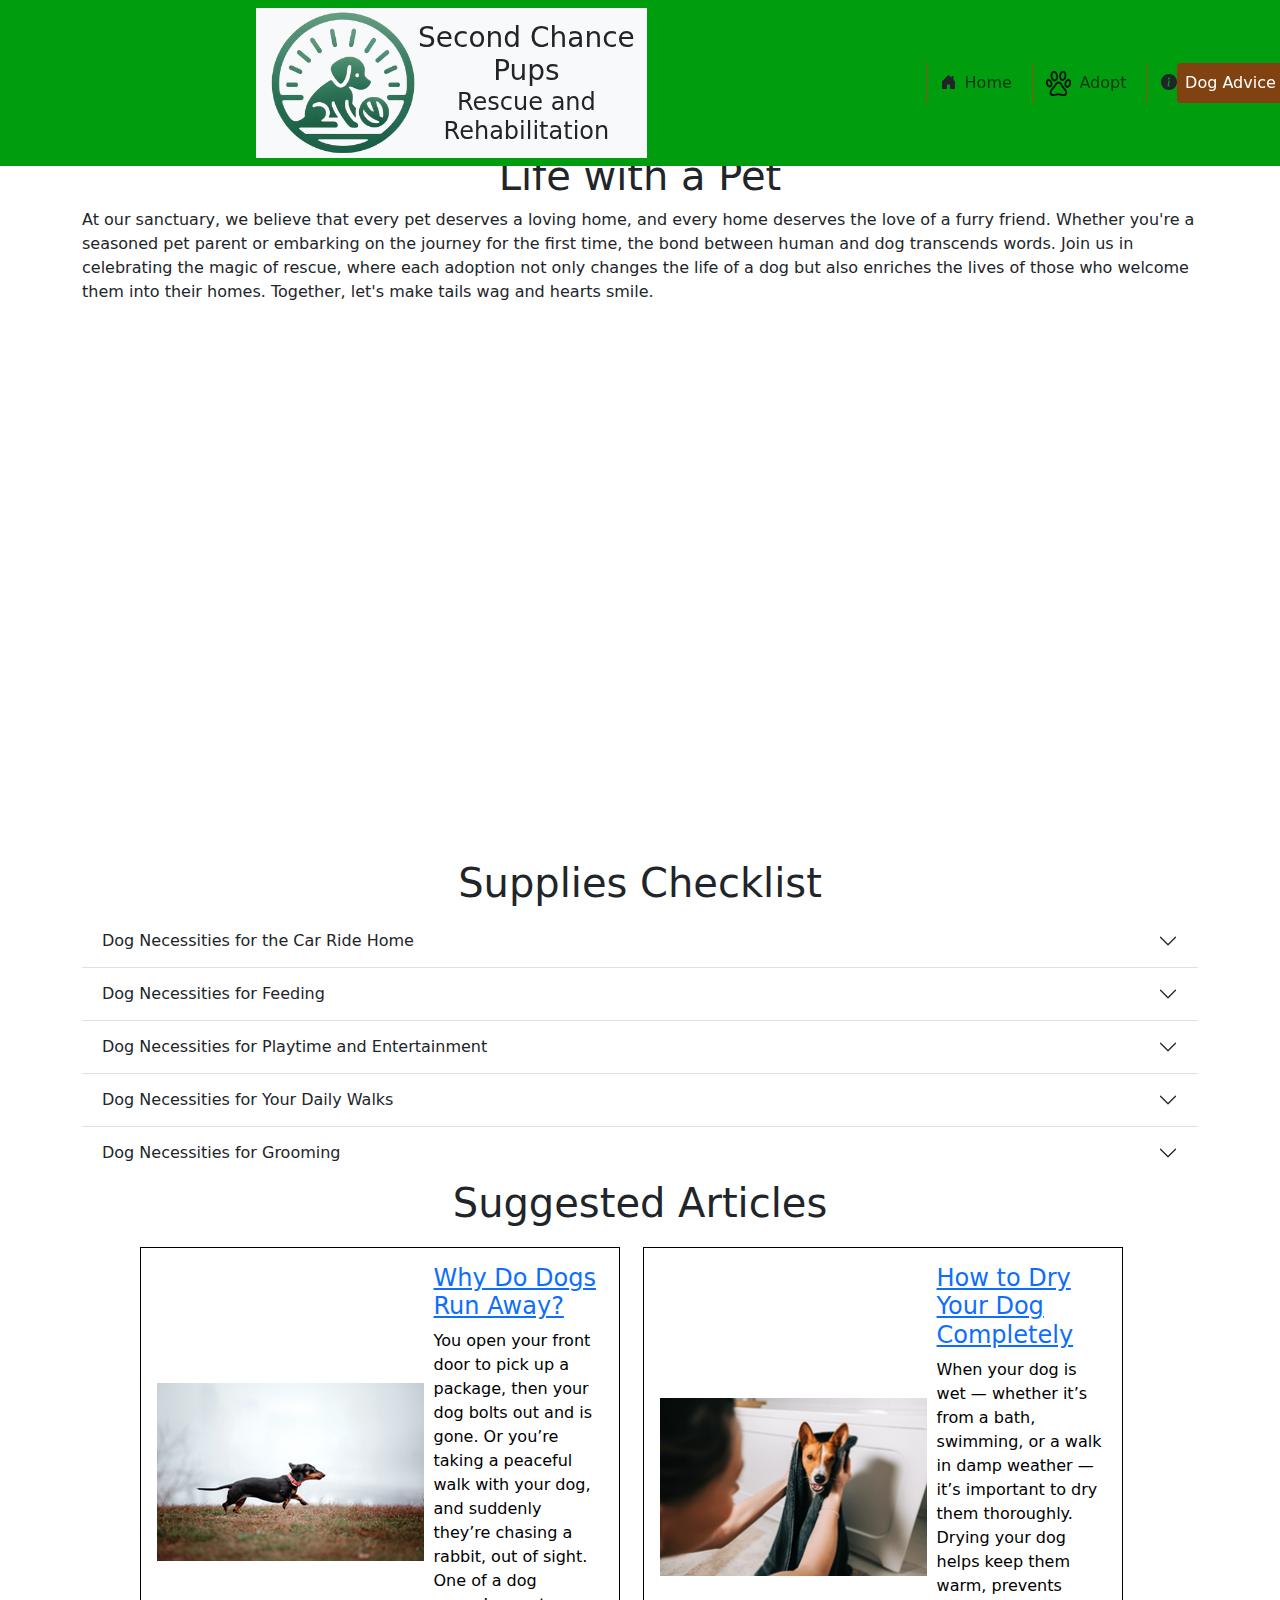
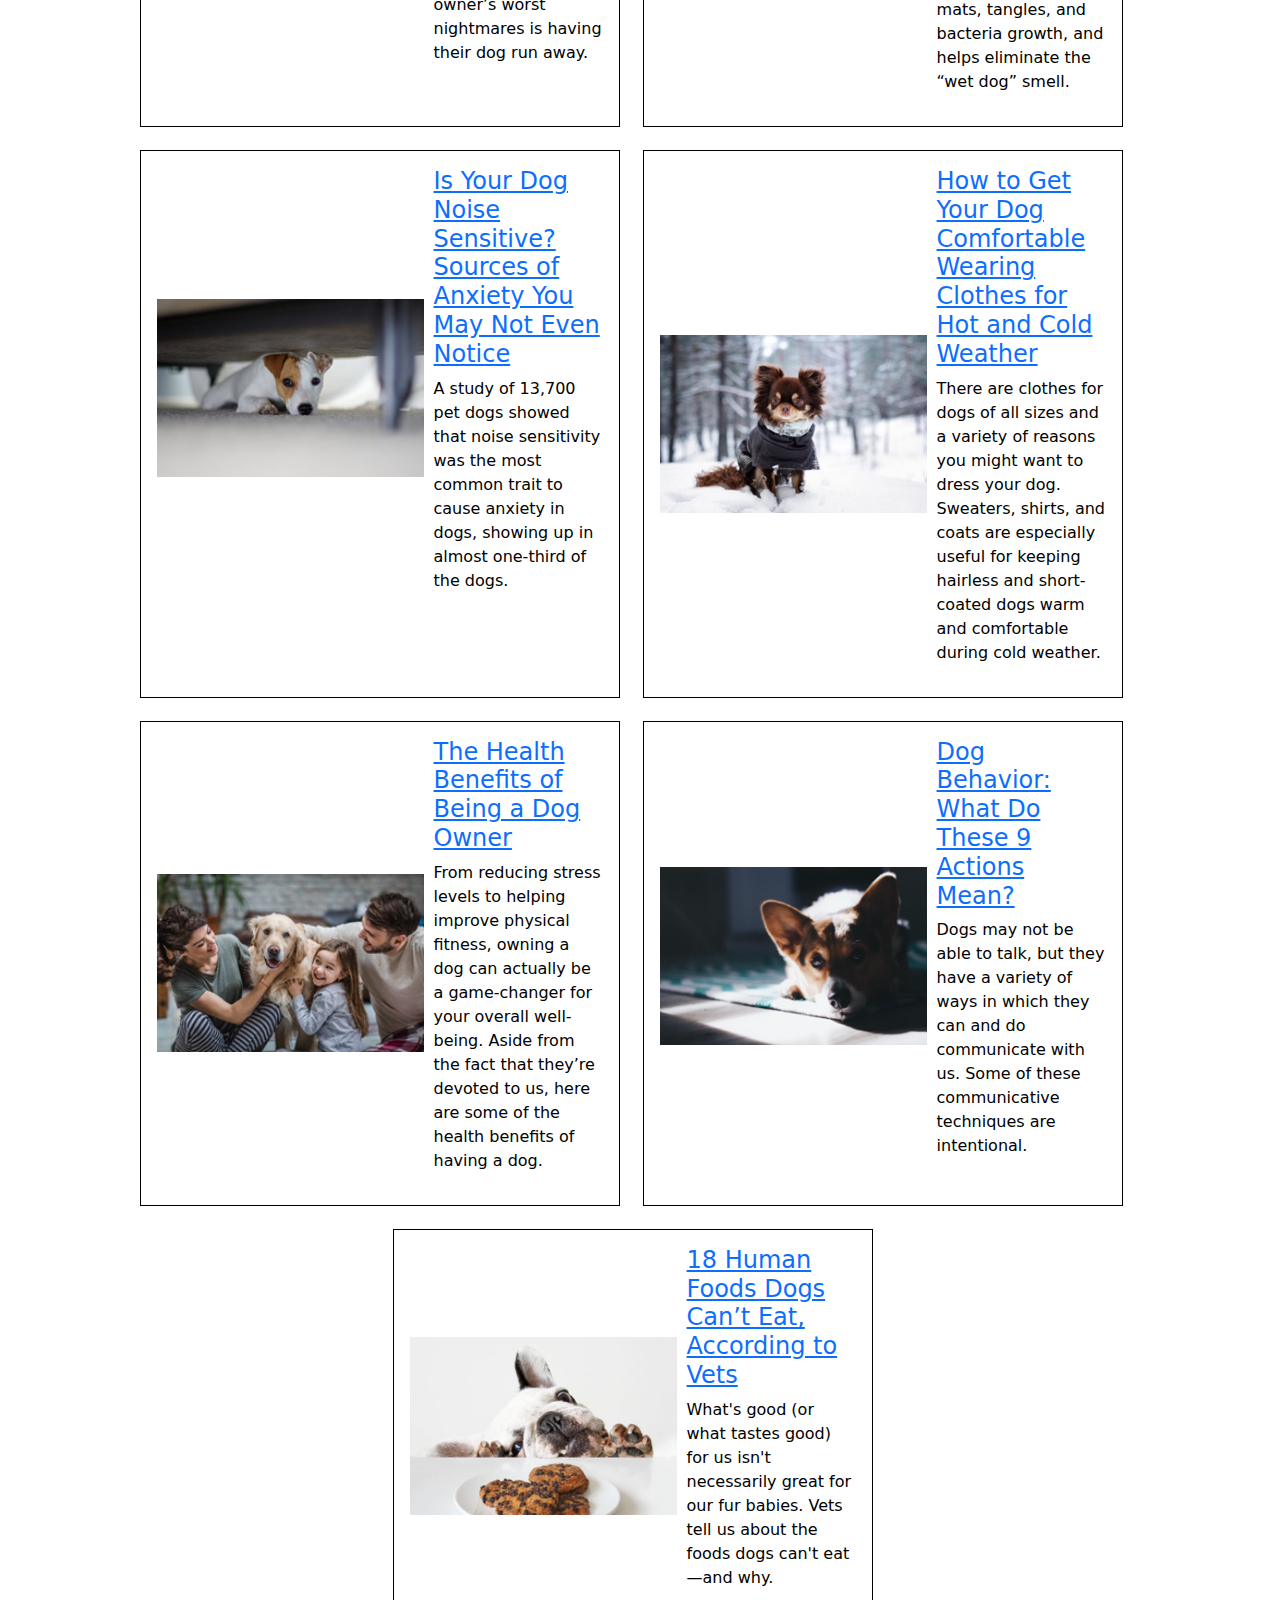
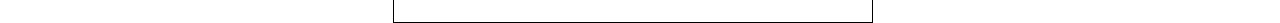
==== scp_advice.html @ 4fbc203c "Started working on the FAQ section." ====
<!DOCTYPE html>
<html lang="en">
<head>
    <meta charset="UTF-8">
    <meta name="viewport" content="width=device-width, initial-scale=1.0">
    <title>SCP Advice</title>
    <link rel="stylesheet" href="https://cdn.jsdelivr.net/npm/bootstrap-icons@1.11.3/font/bootstrap-icons.min.css">
    <link rel="stylesheet" href="styles/bootstrap.min.css">
    <script src="scripts/bootstrap.min.js"></script>
    <link rel="stylesheet" href="styles/scp_header_styles.css">
    <link rel="stylesheet" href="styles/scp_advice_styles.css">
</head>

<body>
<div class="header-container">
    <div class="nav-container">
        <nav class="navbar navbar-expand-lg navbar-light">

            <div class="container bg-light col-lg-auto">
                <div class="d-flex justify-content-between align-items-center">
                    <img src="images/logo.png" />
                    <div class="d-flex flex-column align-items-center">
                        <p class="m-0 h3">Second Chance</p>
                        <p class="m-0 h3">Pups</p>
                        <p class="m-0 h4">Rescue and</p>
                        <p class="m-0 h4">Rehabilitation</p>
                    </div>
                </div>
            </div>

            <div class="container" id="menubar">
                <p></p> <!-- This element keeps the menu icon to the right -->
                <button class="navbar-toggler" type="button" data-bs-toggle="collapse" data-bs-target="#navbarNav" aria-controls="navbarNav" aria-expanded="false" aria-label="Toggle navigation">
                    <span class="navbar-toggler-icon"></span>
                </button>
            </div>

            <div class="collapse navbar-collapse" id="navbarNav">
                <ul class="navbar-nav text-nowrap">
                    <li class="nav-item">
                        <span class="bi bi-house-door-fill"></span>
                        <a class="nav-link" href="scp_home.html">Home</a>
                    </li>
                    <li class="nav-item">
                        <img src="images/paw.png" height="25" width="25"/>
                        <a class="nav-link" href="scp_adoption.html">Adopt</a>
                    </li>
                    <li class="nav-item active">
                        <span class="bi bi-info-circle-fill"></span>
                        <a class="nav-link" href="scp_advice.html">Dog Advice</a>
                    </li>
                    <li class="nav-item">
                        <span class="bi bi-telephone-fill"></span>
                        <a class="nav-link" href="scp_contact.html">Contact/Find Us</a>
                    </li>
                </ul>
            </div>

        </nav>
    </div>
</div>

<!--body-->
<div class="container d-flex flex-column justify-content-center align-items-center" id="lifeWithAPet">
    <h1 class="mt-4">Life with a Pet</h1>
    <p class="ms-xxl-5 me-xxl-5">At our sanctuary, we believe that every pet deserves a loving home, and every home deserves the love of a furry
        friend. Whether you're a seasoned pet parent or embarking on the journey for the first time, the bond between
        human and dog transcends words. Join us in celebrating the magic of rescue, where each adoption not only changes
        the life of a dog but also enriches the lives of those who welcome them into their homes. Together, let's make
        tails wag and hearts smile.</p>

    <iframe id="video" width="760" height="515" src="https://www.youtube.com/embed/GpoLQ3O_kwA?si=QQ80xS8dfQqIn8v8"
            title="YouTube video player" frameborder="0" allow="accelerometer; autoplay; clipboard-write;
        encrypted-media; gyroscope; picture-in-picture; web-share" referrerpolicy="strict-origin-when-cross-origin"
            allowfullscreen></iframe>
</div>

<!--accordion stuff-->
<div class="container">
    <h1 class="text-center mt-4">Supplies Checklist</h1>

    <div class="accordion accordion-flush" id="accordionFlushExample">
            <div class="accordion-item">
                <h2 class="accordion-header" id="flush-headingOne">
                    <button class="accordion-button collapsed text-nowrap" type="button" data-bs-toggle="collapse" data-bs-target="#flush-collapseOne" aria-expanded="false" aria-controls="flush-collapseOne">
                        Dog Necessities for the Car Ride Home
                    </button>
                </h2>

                <div id="flush-collapseOne" class="accordion-collapse collapse" aria-labelledby="flush-headingOne" data-bs-parent="#accordionFlushExample">
                    <div class="accordion-body">
                        <p>
                            One of the first experiences you’ll share with your new pup is the car ride home. Make sure the ride home is comfortable for everyone with these new dog essentials:
                        </p>
                        <img src="images/dogSupp1.png" height="320" width="388" class=""/>
                        <ul>
                            <li><strong>Dog Collar</strong> - Although a slip lead takes the place of both a collar and a leash, you’ll want your new pup to have a real dog collar as soon as possible. Don’t forget to attach an identification tag to your pup’s collar with important information, such as your pet’s name and your phone number.</li>
                            <li><strong>Pet carrier or crate</strong> - While it may be tempting to drive home with your dog on your lap, the fact remains that a crate or pet carrier is the safest way for your furry friend to travel</li>
                            <li><strong>Paper towels</strong> - Most adult dogs have plenty of experience riding in cars, but new puppies will often get carsick. You may want to keep a roll of paper towels in your car so you can contain potential messes.</li>
                            <li><strong>Food and water</strong> - If you’re traveling a long distance to pick up your new furry friend, you’ll need to pack some food and water for your pet. But remember to go easy on the food — you don’t want to upset your pup’s tummy!</li>
                        </ul>
                    </div>
                </div>
            </div>


            <div class="accordion-item">
                <h2 class="accordion-header" id="flush-headingTwo">
                    <button class="accordion-button collapsed" type="button" data-bs-toggle="collapse" data-bs-target="#flush-collapseTwo" aria-expanded="false" aria-controls="flush-collapseTwo">
                        Dog Necessities for Feeding
                    </button>
                </h2>

                <div id="flush-collapseTwo" class="accordion-collapse collapse" aria-labelledby="flush-headingTwo" data-bs-parent="#accordionFlushExample">
                    <div class="accordion-body">
                        <p>
                            Don’t forget to check in with animal rescue at least a few days before picking up your dog and find out which dog food brand they're currently eating. Even if you decide to switch your dog's food, you'll want to slowly transition them to the new food to avoid an upset tummy.
                        </p>
                        <img src="images/dogSupp2.png" height="320" width="388"/>
                        <ul>
                            <li><strong>Food bowls</strong> - From slow feeder bowls to elevated food bowls, there’s a dog food bowl for every pup these days. For example, if your pet has a short snout, you might want to buy a bowl with a tilted structure that makes it easier for them to eat. Likewise, if you have a large breed dog, you can buy a set of elevated dog food bowls that allows for neater and more comfortable eating.</li>
                            <li><strong>Dog food place mat (optional)</strong> - Whether you have a messy eater or just want to jazz up your dog’s food station, a dog placemat is a fun and functional addition to your home.</li>
                        </ul>
                    </div>
                </div>
            </div>


            <div class="accordion-item">
                <h2 class="accordion-header" id="flush-headingThree">
                    <button class="accordion-button collapsed" type="button" data-bs-toggle="collapse" data-bs-target="#flush-collapseThree" aria-expanded="false" aria-controls="flush-collapseThree">
                        Dog Necessities for Playtime and Entertainment
                    </button>
                </h2>

                <div id="flush-collapseThree" class="accordion-collapse collapse" aria-labelledby="flush-headingThree" data-bs-parent="#accordionFlushExample">
                    <div class="accordion-body">
                        <p>
                            Your sweet little pup needs both physical and mental stimulation to stay happy, healthy and fit. While walking is undoubtedly a great activity for your dog, there will likely be times when you find yourself stuck indoors with a bored dog. Fortunately, there are plenty of items that can help your furry friend release some of that pent-up puppy energy.
                        </p>
                        <img src="images/dogSupp3.png" height="320" width="388"/>
                        <ul>
                            <li><strong>Teething toys</strong> - Puppies start teething around four to five months of age, so you’ll want to have plenty of chew toys on hand to ease their discomfort.</li>
                            <li><strong>Interactive toys</strong> - Interactive toys help build the bond between you and your pup. For example, you could play fetch with a ball or tug-of-war with a rope toy.</li>
                            <li><strong>Enrichment toys</strong> - Designed to work your pup’s brain, enrichment toys are fun to bust out on rainy days. Treat dispensers, puzzle toys and licking pads are just a few examples of enrichment toys for dogs.</li>
                        </ul>
                    </div>
                </div>
            </div>


            <div class="accordion-item">
                <h2 class="accordion-header" id="flush-headingFour">
                    <button class="accordion-button collapsed" type="button" data-bs-toggle="collapse" data-bs-target="#flush-collapseFour" aria-expanded="false" aria-controls="flush-collapseFour">
                        Dog Necessities for Your Daily Walks
                    </button>
                </h2>

                <div id="flush-collapseFour" class="accordion-collapse collapse" aria-labelledby="flush-headingFour" data-bs-parent="#accordionFlushExample">
                    <div class="accordion-body">
                        <p>
                            Daily physical activity is important for your dog, but just letting them run around in the backyard every day isn't going to cut it. To keep Fido happy and healthy, you also need to be taking them out for regular walks.
                        </p>
                        <img src="images/dogSupp4.png" height="320" width="388"/>
                        <ul>
                            <li><strong>Dog harness</strong> - Whether your dog has zero leash manners or goes ballistic whenever they see a squirrel, a high-quality dog harness will help keep the pressure off your dog’s sensitive neck and give you more control over your furry friend.</li>
                            <li><strong>Dog leash</strong> - There are many different styles of dog leashes, and the right one for you depends on numerous factors, such as the size and strength of your dog.</li>
                            <li><strong>Poop bags</strong> - Not only is picking up your poop the neighborly thing to do, but it also helps prevent the spread of disease.</li>
                        </ul>
                    </div>
                </div>
            </div>


            <div class="accordion-item">
                <h2 class="accordion-header" id="flush-headingFive">
                    <button class="accordion-button collapsed" type="button" data-bs-toggle="collapse" data-bs-target="#flush-collapseFive" aria-expanded="false" aria-controls="flush-collapseFive">
                        Dog Necessities for Grooming
                    </button>
                </h2>

                <div id="flush-collapseFive" class="accordion-collapse collapse" aria-labelledby="flush-headingFive" data-bs-parent="#accordionFlushExample">
                    <div class="accordion-body">
                        <p>
                            Taking your dog to a groomer can be stressful — not to mention expensive. Fortunately, there are plenty of at-home grooming tools to help you get the job done in a more comfortable setting.
                        </p>
                        <img src="images/dogSupp5.png" height="320" width="388"/>
                        <ul>
                            <li><strong>Nail clippers or grinders</strong> - There are two ways to shorten your dog’s nails: clipping them with scissor-style clippers or grinding them down with an electricity-powered rotary tool (aka, grinders).</li>
                            <li><strong>Dog shampoo</strong> - It’s only a matter of time before your dog rolls in something that makes you want to gag (it happens to the best of us). You can get them back to a squeaky-clean state with a dog shampoo containing naturally-derived ingredients, such as colloidal oatmeal.</li>
                            <li><strong>Dog brush</strong> - Before your pup hops in the bath, you’ll want to brush down their coat to remove any loose fur or debris. If you have a short-haired dog, look for a brush with shorter bristles. Conversely, if your dog has longer hair, choose a brush with longer bristles.</li>
                            <li><strong>Dog toothbrush and toothpaste</strong> - Just like people, dogs should ideally have their teeth cleaned twice a day.</li>
                        </ul>
                    </div>
                </div>
            </div>


        </div>
    </div>


    <h1 class="text-center">Suggested Articles</h1>
    <div class="row" id="articles">

        <div class="col col-md-5 p-3 article">
            <a href="https://www.akc.org/expert-advice/health/why-do-dogs-run-away/">
                <div class="image-text-container">
                    <img src="images/dogArtic1.png" height="178" width="267" alt="" />

                    <div class="article-content fw-medium">
                        <h4>Why Do Dogs Run Away?</h4>
                        <p>You open your front door to pick up a package, then your dog bolts out and is gone. Or you’re taking a peaceful walk with your dog, and suddenly they’re chasing a rabbit, out of sight. One of a dog owner’s worst nightmares is having their dog run away.</p>
                    </div>
                </div>
            </a>
        </div>

        <div class="col col-md-5 p-3 article">
            <a href="https://www.akc.org/expert-advice/health/dry-your-dog/">
                <div class="image-text-container">
                    <img src="images/dogArtic2.png" height="178" width="267" alt="" />

                    <div class="article-content fw-medium">
                        <h4>How to Dry Your Dog Completely </h4>
                        <p>When your dog is wet — whether it’s from a bath, swimming, or a walk in damp weather — it’s important to dry them thoroughly. Drying your dog helps keep them warm, prevents mats, tangles, and bacteria growth, and helps eliminate the “wet dog” smell.</p>
                    </div>
                </div>
            </a>
        </div>

        <div class="col col-md-5 p-3 article">
            <a href="https://www.akc.org/expert-advice/health/dog-noise-sensitive/">
                <div class="image-text-container">
                    <img src="images/dogArtic3.png" height="178" width="267" alt="" />

                    <div class="article-content fw-medium">
                        <h4>Is Your Dog Noise Sensitive? Sources of Anxiety You May Not Even Notice</h4>
                        <p>A study of 13,700 pet dogs showed that noise sensitivity was the most common trait to cause anxiety in dogs, showing up in almost one-third of the dogs.</p>
                    </div>
                </div>
            </a>
        </div>

        <div class="col col-md-5 p-3 article">
            <a href="https://www.akc.org/expert-advice/health/dog-clothes-weather-safety/">
                <div class="image-text-container">
                    <img src="images/dogArtic4.png" height="178" width="267" alt="" />

                    <div class="article-content fw-medium">
                        <h4>How to Get Your Dog Comfortable Wearing Clothes for Hot and Cold Weather</h4>
                        <p>There are clothes for dogs of all sizes and a variety of reasons you might want to dress your dog. Sweaters, shirts, and coats are especially useful for keeping hairless and short-coated dogs warm and comfortable during cold weather.</p>
                    </div>
                </div>
            </a>
        </div>

        <div class="col col-md-5 p-3 article">
            <a href="https://www.akc.org/expert-advice/health/health-benefits-of-dog-ownership/">
                <div class="image-text-container">
                    <img src="images/dogArtic5.png" height="178" width="267" alt="" />

                    <div class="article-content fw-medium">
                        <h4>The Health Benefits of Being a Dog Owner</h4>
                        <p>From reducing stress levels to helping improve physical fitness, owning a dog can actually be a game-changer for your overall well-being. Aside from the fact that they’re devoted to us, here are some of the health benefits of having a dog.</p>
                    </div>
                </div>
            </a>
        </div>

        <div class="col col-md-5 p-3 article">
            <a href="https://www.phillyvoice.com/dog-behavior-what-do-these-actions-mean-doggie-designer-0599973/">
                <div class="image-text-container">
                    <img src="images/dogArtic6.png" height="178" width="267" alt="" />

                    <div class="article-content fw-medium">
                        <h4>Dog Behavior: What Do These 9 Actions Mean?</h4>
                        <p>Dogs may not be able to talk, but they have a variety of ways in which they can and do communicate with us. Some of these communicative techniques are intentional.</p>
                    </div>
                </div>
            </a>
        </div>

        <div class="col col-md-5 p-3 article">
            <a href="https://www.rd.com/list/foods-dogs-cant-eat/">
                <div class="image-text-container">
                    <img src="images/dogArtic7.png" height="178" width="267" alt="" />

                    <div class="article-content fw-medium">
                        <h4>18 Human Foods Dogs Can’t Eat, According to Vets</h4>
                        <p>What's good (or what tastes good) for us isn't necessarily great for our fur babies. Vets tell us about the foods dogs can't eat—and why.</p>
                    </div>
                </div>
            </a>
        </div>
    </div>
</body>

</html>
---- styles/scp_header_styles.css ----
/**
=================================
 header styles
=================================
**/
.nav-item {
    display: flex; /* Make the menu items flex containers */
    align-items: center; /* Align items vertically */
    border-left: 1px solid #94501a; /* Add divider between menu items */
    padding: 0 1dvw 0 1dvw; /* Add padding to each menu item */
}

.navbar {
    background-color: #009E0F;
}

.navbar .container {
    margin: 0 0 0 20%; /* move the logo to he left */
}

.header-container .d-flex img {
    width: 150px; /* adjust logo width */
}

/* Styling for active link */
.navbar-nav .nav-item.active .nav-link {
    color: #fff;
    background-color: #804210;
    border-radius: 4px;
}

/* Styling for hover state */
.navbar-nav .nav-item .nav-link:hover {
    color: #fff;
    background-color: #3ac4af;
    border-radius: 4px;
}

/* Fix the navbar at the top of the page */
.navbar {
    position: fixed;
    top: 0;
    width: 100%;
    z-index: 1000000;
}

/**
=================================
 media query for a smaller screen
=================================
**/
@media only screen and (max-width: 991px) {
    /**
    =================================
     header styles
    =================================
    **/
    .navbar .container {
        /* make the container take up the whole page width */
        margin: 0;
        padding: 0;
    }

    .navbar {
        background-color: #ffffff; /* Make the background for the logo white */
    }

    #menubar {
        background-color: #009E0F; /* Keep the green background for the navbar */
    }

    .navbar .container:first-of-type {
        margin: 0 0 0 10%; /* Move the logo to the middle */
    }

    /* General styling for the navbar links */
    .navbar-nav .nav-item .nav-link {
        color: #000000;
        font-size: 16px;
        padding: 10px 15px;
        text-decoration: none;
        transition: color 0.3s ease, background-color 0.3s ease;
        display: flex;
        align-items: center;
    }

    /* Flex alignment for icons and text */
    .navbar-nav .nav-item .bi,
    .navbar-nav .nav-item img {
        font-size: 18px;
        margin-right: 8px;
    }

    /* Special styling for images */
    .navbar-nav .nav-item img {
        height: 25px;
        width: 25px;
        margin-right: 8px;
    }

    /* Margin for text beside icons */
    .navbar-nav .nav-item .nav-link span {
        margin-left: 10px;
    }

    /* Add padding to the top of the body to prevent content from being hidden under the navbar */
    body {
        padding-top: 190px; /* Adjust this value based on the height of your navbar */
    }
}
---- styles/scp_advice_styles.css ----
/**
=================================
 body styles
=================================
**/

/* Style of accordion contents */
.accordion-body img { /* Center the image */
    display: block;
    margin: 1% auto 1% auto;
}

.accordion-body ul {
    margin: 0 10% 0 10%; /* Center the list */
}

.accordion-body ul li, .accordion-body p {
    font-size: 20px;
}

/* Suggested articles styles */
.row {
    margin: 0 0 0 10%;
}

.row .col {
    border: 1px solid black;
    margin: 1%;
}

.row .col:last-child {
    margin: 1% 0 0 23%;
}

.image-text-container {
    display: flex;
    align-items: center; /* Aligns items vertically in the middle */
}

.article-content {
    margin-left: 10px; /* Adds some space between the image and the text */
}

.article-content p {
    color: black; /* Set the text's color to black */
}

#articles a {
    text-decoration: none; /* Remove the underline from the link */
}

#articles a h4 {
    text-decoration: underline; /* Apply underline to the title */
}

/**
=================================
 media query for a bigger screen
=================================
**/
@media only screen and (min-width: 991px) {
    #lifeWithAPet {
        margin-top: 10%;
    }
}

/**
=================================
 media query for a smaller screen
=================================
**/
@media only screen and (max-width: 991px) {
    /**
    =================================
     body styles
    =================================
    **/
    #video {
        width: 90%;
        height: 300px;
    }

    /* Style of accordion contents */
    .accordion-body img {
        height: 100%;
        width: 100%;
    }

    .accordion-body ul {
        margin: 0; /* Remove the margin of the list */
    }

    .accordion-body ul li, .accordion-body p {
        font-size: 15px;
    }

    /* suggested articles */
    .row .col:last-child {
        margin: 8% 10% 0 0;
    }

    .image-text-container { /* Put the title below the image and the paragraph below the title */
        display: flex;
        flex-direction: column;
    }

    .row .col {
        margin: 8% 10% 0 0;
    }
}
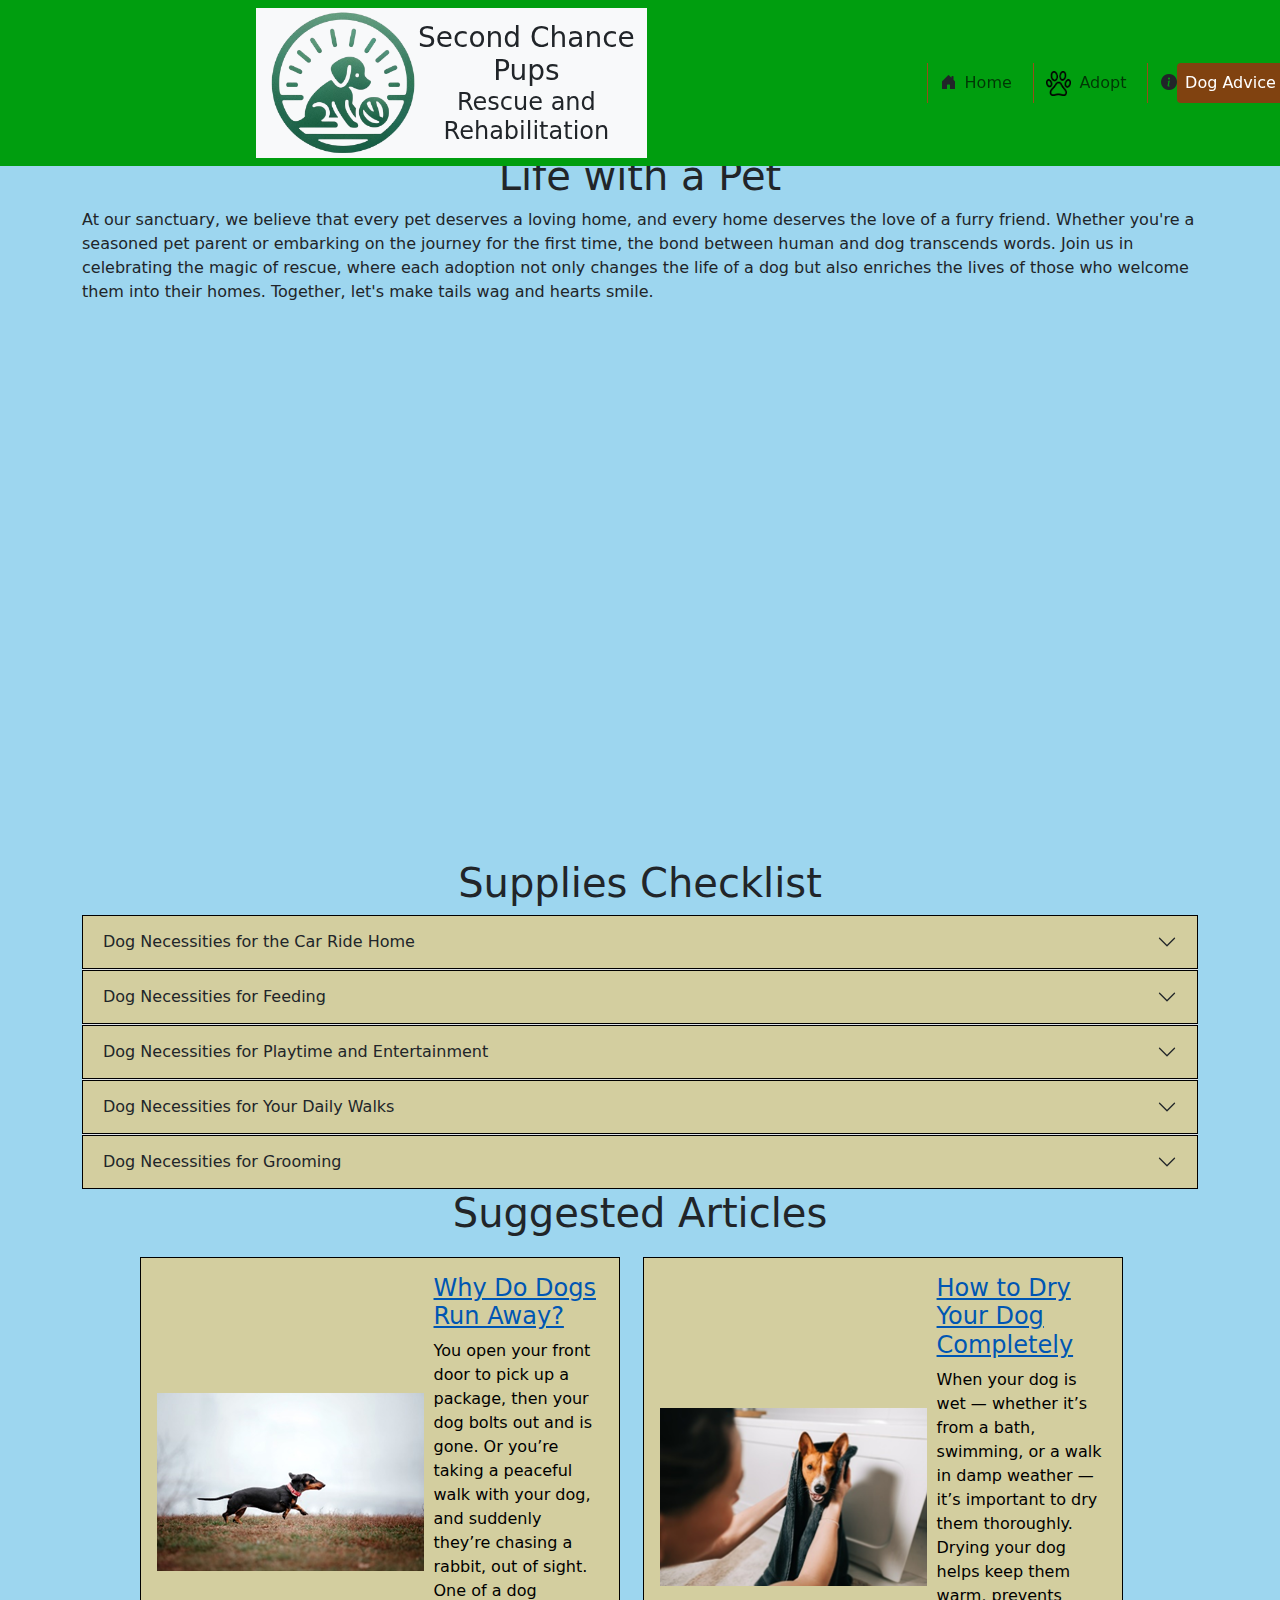
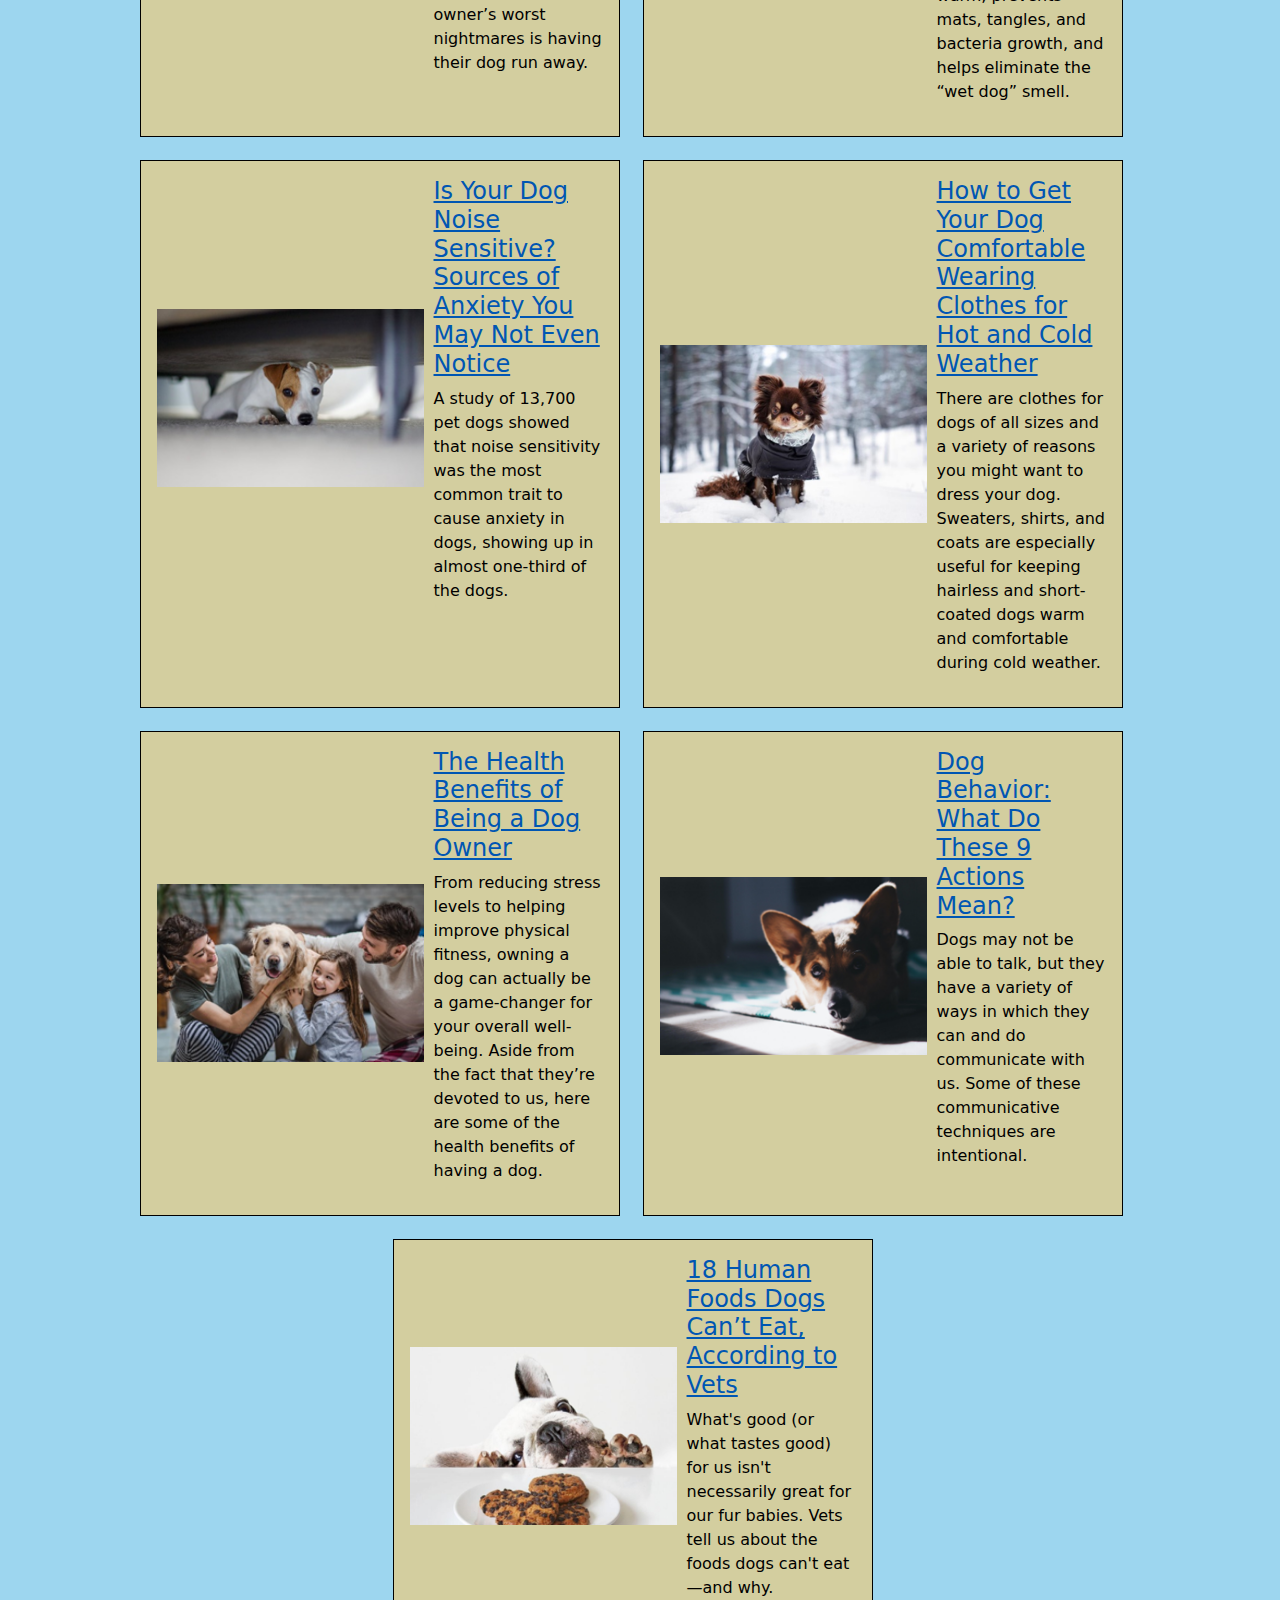
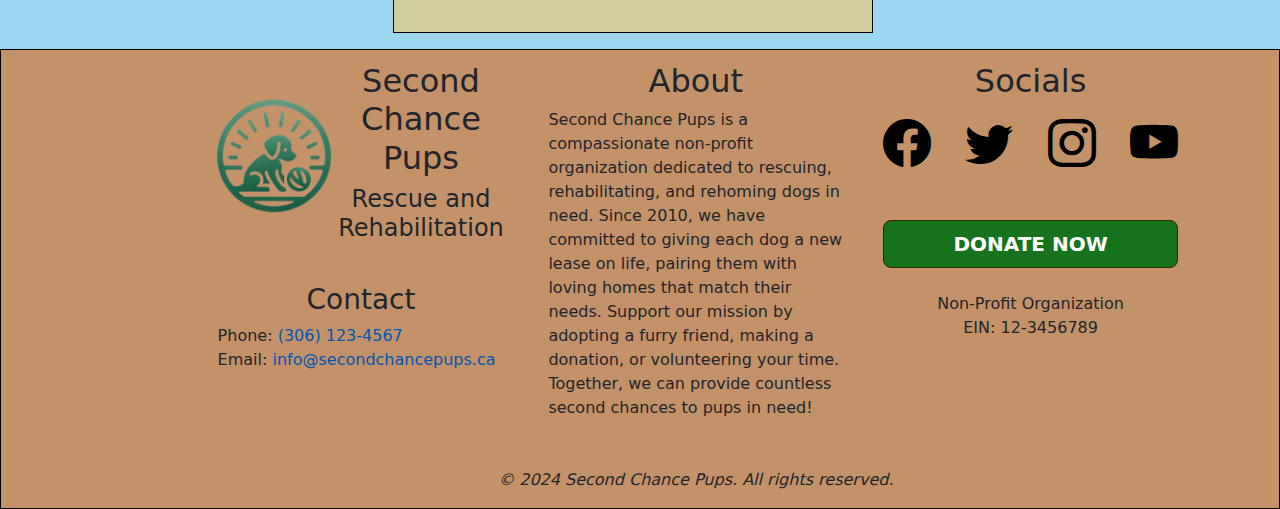
==== commit 55db058f: "unified some styling between all the pages" ====
--- a/scp_advice.html
+++ b/scp_advice.html
@@ -9,9 +9,11 @@
     <script src="scripts/bootstrap.min.js"></script>
     <link rel="stylesheet" href="styles/scp_header_styles.css">
     <link rel="stylesheet" href="styles/scp_advice_styles.css">
+    <link rel="stylesheet" href="styles/scp_siteStyles.css">
+    <link rel="stylesheet" href="styles/scp_footerStyles.css">
 </head>
 
-<body>
+<body class="bg-bodyColour">
 <div class="header-container">
     <div class="nav-container">
         <nav class="navbar navbar-expand-lg navbar-light">
@@ -80,14 +82,14 @@
     <h1 class="text-center mt-4">Supplies Checklist</h1>
 
     <div class="accordion accordion-flush" id="accordionFlushExample">
-            <div class="accordion-item">
+            <div class="accordion-item" >
                 <h2 class="accordion-header" id="flush-headingOne">
-                    <button class="accordion-button collapsed text-nowrap" type="button" data-bs-toggle="collapse" data-bs-target="#flush-collapseOne" aria-expanded="false" aria-controls="flush-collapseOne">
+                    <button class="accordion-button collapsed text-nowrap bg-panel" type="button" data-bs-toggle="collapse" data-bs-target="#flush-collapseOne" aria-expanded="false" aria-controls="flush-collapseOne">
                         Dog Necessities for the Car Ride Home
                     </button>
                 </h2>
 
-                <div id="flush-collapseOne" class="accordion-collapse collapse" aria-labelledby="flush-headingOne" data-bs-parent="#accordionFlushExample">
+                <div id="flush-collapseOne" class="accordion-collapse collapse bg-panel" aria-labelledby="flush-headingOne" data-bs-parent="#accordionFlushExample">
                     <div class="accordion-body">
                         <p>
                             One of the first experiences you’ll share with your new pup is the car ride home. Make sure the ride home is comfortable for everyone with these new dog essentials:
@@ -106,12 +108,12 @@
 
             <div class="accordion-item">
                 <h2 class="accordion-header" id="flush-headingTwo">
-                    <button class="accordion-button collapsed" type="button" data-bs-toggle="collapse" data-bs-target="#flush-collapseTwo" aria-expanded="false" aria-controls="flush-collapseTwo">
+                    <button class="accordion-button collapsed bg-panel" type="button" data-bs-toggle="collapse" data-bs-target="#flush-collapseTwo" aria-expanded="false" aria-controls="flush-collapseTwo">
                         Dog Necessities for Feeding
                     </button>
                 </h2>
 
-                <div id="flush-collapseTwo" class="accordion-collapse collapse" aria-labelledby="flush-headingTwo" data-bs-parent="#accordionFlushExample">
+                <div id="flush-collapseTwo" class="accordion-collapse collapse bg-panel" aria-labelledby="flush-headingTwo" data-bs-parent="#accordionFlushExample">
                     <div class="accordion-body">
                         <p>
                             Don’t forget to check in with animal rescue at least a few days before picking up your dog and find out which dog food brand they're currently eating. Even if you decide to switch your dog's food, you'll want to slowly transition them to the new food to avoid an upset tummy.
@@ -128,12 +130,12 @@
 
             <div class="accordion-item">
                 <h2 class="accordion-header" id="flush-headingThree">
-                    <button class="accordion-button collapsed" type="button" data-bs-toggle="collapse" data-bs-target="#flush-collapseThree" aria-expanded="false" aria-controls="flush-collapseThree">
+                    <button class="accordion-button collapsed bg-panel" type="button" data-bs-toggle="collapse" data-bs-target="#flush-collapseThree" aria-expanded="false" aria-controls="flush-collapseThree">
                         Dog Necessities for Playtime and Entertainment
                     </button>
                 </h2>
 
-                <div id="flush-collapseThree" class="accordion-collapse collapse" aria-labelledby="flush-headingThree" data-bs-parent="#accordionFlushExample">
+                <div id="flush-collapseThree" class="accordion-collapse collapse bg-panel" aria-labelledby="flush-headingThree" data-bs-parent="#accordionFlushExample">
                     <div class="accordion-body">
                         <p>
                             Your sweet little pup needs both physical and mental stimulation to stay happy, healthy and fit. While walking is undoubtedly a great activity for your dog, there will likely be times when you find yourself stuck indoors with a bored dog. Fortunately, there are plenty of items that can help your furry friend release some of that pent-up puppy energy.
@@ -151,12 +153,12 @@
 
             <div class="accordion-item">
                 <h2 class="accordion-header" id="flush-headingFour">
-                    <button class="accordion-button collapsed" type="button" data-bs-toggle="collapse" data-bs-target="#flush-collapseFour" aria-expanded="false" aria-controls="flush-collapseFour">
+                    <button class="accordion-button collapsed bg-panel" type="button" data-bs-toggle="collapse" data-bs-target="#flush-collapseFour" aria-expanded="false" aria-controls="flush-collapseFour">
                         Dog Necessities for Your Daily Walks
                     </button>
                 </h2>
 
-                <div id="flush-collapseFour" class="accordion-collapse collapse" aria-labelledby="flush-headingFour" data-bs-parent="#accordionFlushExample">
+                <div id="flush-collapseFour" class="accordion-collapse collapse bg-panel" aria-labelledby="flush-headingFour" data-bs-parent="#accordionFlushExample">
                     <div class="accordion-body">
                         <p>
                             Daily physical activity is important for your dog, but just letting them run around in the backyard every day isn't going to cut it. To keep Fido happy and healthy, you also need to be taking them out for regular walks.
@@ -174,12 +176,12 @@
 
             <div class="accordion-item">
                 <h2 class="accordion-header" id="flush-headingFive">
-                    <button class="accordion-button collapsed" type="button" data-bs-toggle="collapse" data-bs-target="#flush-collapseFive" aria-expanded="false" aria-controls="flush-collapseFive">
+                    <button class="accordion-button collapsed bg-panel" type="button" data-bs-toggle="collapse" data-bs-target="#flush-collapseFive" aria-expanded="false" aria-controls="flush-collapseFive">
                         Dog Necessities for Grooming
                     </button>
                 </h2>
 
-                <div id="flush-collapseFive" class="accordion-collapse collapse" aria-labelledby="flush-headingFive" data-bs-parent="#accordionFlushExample">
+                <div id="flush-collapseFive" class="accordion-collapse collapse bg-panel" aria-labelledby="flush-headingFive" data-bs-parent="#accordionFlushExample">
                     <div class="accordion-body">
                         <p>
                             Taking your dog to a groomer can be stressful — not to mention expensive. Fortunately, there are plenty of at-home grooming tools to help you get the job done in a more comfortable setting.
@@ -201,9 +203,9 @@
 
 
     <h1 class="text-center">Suggested Articles</h1>
-    <div class="row" id="articles">
-
-        <div class="col col-md-5 p-3 article">
+    <div class="row mb-3" id="articles">
+
+        <div class="col col-md-5 p-3 article bg-panel">
             <a href="https://www.akc.org/expert-advice/health/why-do-dogs-run-away/">
                 <div class="image-text-container">
                     <img src="images/dogArtic1.png" height="178" width="267" alt="" />
@@ -216,7 +218,7 @@
             </a>
         </div>
 
-        <div class="col col-md-5 p-3 article">
+        <div class="col col-md-5 p-3 article bg-panel">
             <a href="https://www.akc.org/expert-advice/health/dry-your-dog/">
                 <div class="image-text-container">
                     <img src="images/dogArtic2.png" height="178" width="267" alt="" />
@@ -229,7 +231,7 @@
             </a>
         </div>
 
-        <div class="col col-md-5 p-3 article">
+        <div class="col col-md-5 p-3 article bg-panel">
             <a href="https://www.akc.org/expert-advice/health/dog-noise-sensitive/">
                 <div class="image-text-container">
                     <img src="images/dogArtic3.png" height="178" width="267" alt="" />
@@ -242,7 +244,7 @@
             </a>
         </div>
 
-        <div class="col col-md-5 p-3 article">
+        <div class="col col-md-5 p-3 article bg-panel">
             <a href="https://www.akc.org/expert-advice/health/dog-clothes-weather-safety/">
                 <div class="image-text-container">
                     <img src="images/dogArtic4.png" height="178" width="267" alt="" />
@@ -255,7 +257,7 @@
             </a>
         </div>
 
-        <div class="col col-md-5 p-3 article">
+        <div class="col col-md-5 p-3 article bg-panel">
             <a href="https://www.akc.org/expert-advice/health/health-benefits-of-dog-ownership/">
                 <div class="image-text-container">
                     <img src="images/dogArtic5.png" height="178" width="267" alt="" />
@@ -268,7 +270,7 @@
             </a>
         </div>
 
-        <div class="col col-md-5 p-3 article">
+        <div class="col col-md-5 p-3 article bg-panel">
             <a href="https://www.phillyvoice.com/dog-behavior-what-do-these-actions-mean-doggie-designer-0599973/">
                 <div class="image-text-container">
                     <img src="images/dogArtic6.png" height="178" width="267" alt="" />
@@ -281,7 +283,7 @@
             </a>
         </div>
 
-        <div class="col col-md-5 p-3 article">
+        <div class="col col-md-5 p-3 article bg-panel">
             <a href="https://www.rd.com/list/foods-dogs-cant-eat/">
                 <div class="image-text-container">
                     <img src="images/dogArtic7.png" height="178" width="267" alt="" />
@@ -294,6 +296,72 @@
             </a>
         </div>
     </div>
+
+<footer class="bg-footerColour border border-black pt-1 pb-0">
+    <div class="container ">
+        <div class="row">
+            <!-- About Section appears at tops of footer on mobile, uses middle column on full browser view -->
+            <div class="col-12 col-md-4 order-1 order-md-2">
+                <div id="footerAbout" class="mb-4 p-2">
+                    <h2 class="text-center d-none d-md-block">About</h2>
+                    <p>Second Chance Pups is a compassionate non-profit organization dedicated to rescuing, rehabilitating,
+                        and rehoming dogs in need. Since 2010, we have committed to giving each dog a new lease on life,
+                        pairing them with loving homes that match their needs. Support our mission by adopting a furry friend,
+                        making a donation, or volunteering your time. Together, we can provide countless second chances to
+                        pups in need!</p>
+                </div>
+            </div>
+
+            <!-- Org and Contact Info appears on desktop as the left column, appears as a column underneath the about section on mobile -->
+            <div class="col-6 col-md-4 order-2 order-md-1">
+                <div id="footerOrg" class="mb-4 d-flex align-items-center p-2">
+                    <img src="images/SecondChancePupsLogoTransparent.png" alt="Second Chance Pups Logo" height="120px" width="120px">
+                    <div class="">
+                        <h2 id="scpNameFooter" class="d-flex flex-column d-md-inline-block align-items-md-start text-md-center"><span>Second</span> <span>Chance</span> <span>Pups</span></h2>
+                        <h4 class="d-none d-md-block text-center">Rescue and Rehabilitation</h4>
+                    </div>
+                </div>
+                <div id="footerContact" class="p-2 pt-0 pb-0">
+                    <h3 class="text-center d-none d-md-block">Contact</h3>
+                    <div class="contactInfo p-1 pt-0 pb-0">
+                        <div>
+                            <span class="contactLabel">Phone: </span><span class="contactContent"><a href="tel:+2061234567">(306) 123-4567</a></span>
+                        </div>
+                        <div>
+                            <span class="contactLabel">Email: </span><span class="contactContent"><a href="mailto:info@secondchancepups.ca">info@secondchancepups.ca</a></span>
+                        </div>
+                    </div>
+                </div>
+            </div>
+
+            <!-- Socials, Donate, and Charity Info appears as the third column on desktop, appears as second column underneath about on mobile-->
+            <div class="col-6 col-md-4 order-3">
+                <div id="footerSocials" class="mb-4 p-2">
+                    <h2 class="text-center d-none d-md-block">Socials</h2>
+                    <div class="d-flex justify-content-between">
+                        <a href="https://www.facebook.com" class="text-black mr-3"><i class="bi bi-facebook" style="font-size: 3rem;"></i></a>
+                        <a href="https://www.twitter.com" class="text-black mr-3"><i class="bi bi-twitter" style="font-size: 3rem;"></i></a>
+                        <a href="https://www.instagram.com" class="text-black mr-3"><i class="bi bi-instagram" style="font-size: 3rem;"></i></a>
+                        <a href="https://www.youtube.com" class="text-black"><i class="bi bi-youtube" style="font-size: 3rem;"></i></a>
+                    </div>
+                </div>
+                <div id="footerDonate" class="p-2">
+                    <a id="donateBtn" href="#" class="btn btn-primary btn-lg btn-block w-100 btn-donate">DONATE NOW</a>
+                </div>
+                <div id="footerCharity" class="p-3">
+                    <p class="text-center">Non-Profit Organization<br/> EIN: 12-3456789</p>
+                </div>
+            </div>
+        </div>
+
+        <!-- Copyright Notice centered at the bottom of the page-->
+        <div class="row">
+            <div class="col-12 order-4 p-2 pt-0 pb-0 text-center">
+                <p class="text-italic">© 2024 Second Chance Pups. All rights reserved.</p>
+            </div>
+        </div>
+    </div>
+</footer>
 </body>
 
 </html>--- a/styles/scp_siteStyles.css
+++ b/styles/scp_siteStyles.css
@@ -0,0 +1,74 @@
+@charset "UTF-8";
+
+
+
+
+/** Site Styling **/
+
+.btn{
+    border-color: #332701;
+}
+
+.btn-primary{
+    font-weight: bold;
+}
+
+.bg-panel{
+    border: 1px solid black;
+    background-color: #d3ce9f;
+}
+
+.btn-donate{
+    background-color: #16731b;
+}
+
+.btn-donate:hover{
+    background-color: #125e16;
+}
+
+.btn-adopt{
+    background-color: #0093FF;
+}
+
+.btn-adopt:hover{
+    background-color: #0177cd;
+}
+
+.btn-volunteer{
+    background-color: #cd1b1b;
+}
+
+.btn-volunteer:hover{
+    background-color: #a31717;
+}
+
+.text-volunteer{
+    color: #cd1b1b;
+}
+
+a{
+    text-decoration: none;
+    color: #0056b3;
+}
+
+a:hover{
+    text-decoration: underline;
+}
+
+.bg-bodyColour{
+    background-color: #9dd6ef;
+}
+
+.w-80{
+    width: 80%;
+}
+
+@media (max-width: 767px) {
+    p {
+        font-size: 18px;
+    }
+}
+
+
+
+
--- a/styles/scp_footerStyles.css
+++ b/styles/scp_footerStyles.css
@@ -0,0 +1,50 @@
+@charset "UTF-8";
+
+/** Footer styles **/
+.bg-footerColour{
+    background-color: #c39269; /* sets the background to a light brown colour */
+    padding: 20px 0;
+}
+
+.text-italic{
+    font-style: italic;
+}
+
+.contactInfo{
+    line-height: 1.5;
+}
+
+.contactInfo .contactLabel .contactContent{
+    display: inline-block;
+}
+
+#scpNameFooter{
+    font-size: xx-large;
+}
+
+.carousel-cropImage{
+    width: 100%;
+    height: 350px;
+    object-fit: cover;
+}
+
+.carousel-fontColour{
+    /*color: #391a08;*/
+    text-shadow: 1px 1px 0 #391a08,
+    -1px -1px 0 #391a08,
+    1px -1px 0 #391a08,
+    -1px 1px 0 #391a08;
+;
+}
+
+
+@media (max-width: 767px){
+
+    .contactInfo .contactContent{
+        display: block;
+    }
+
+    .contactContent{
+        padding-left: 10px;
+    }
+}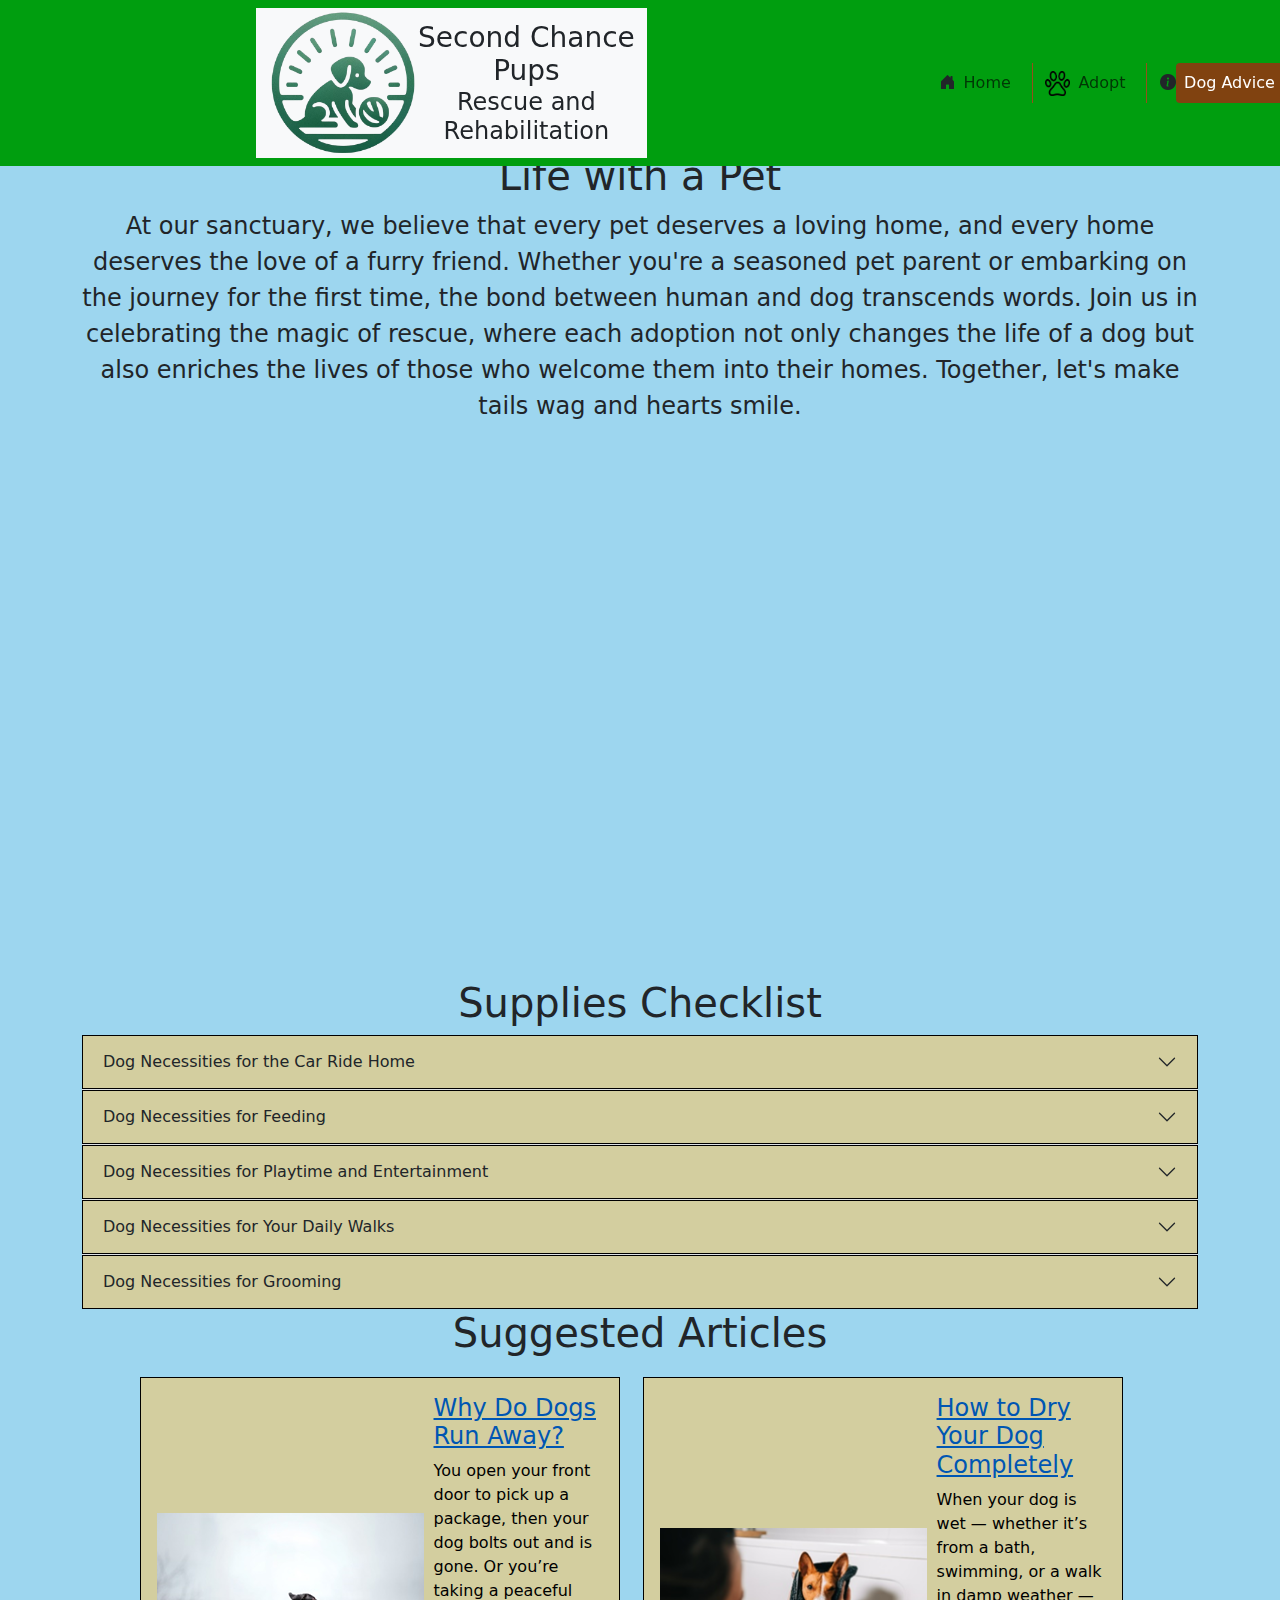
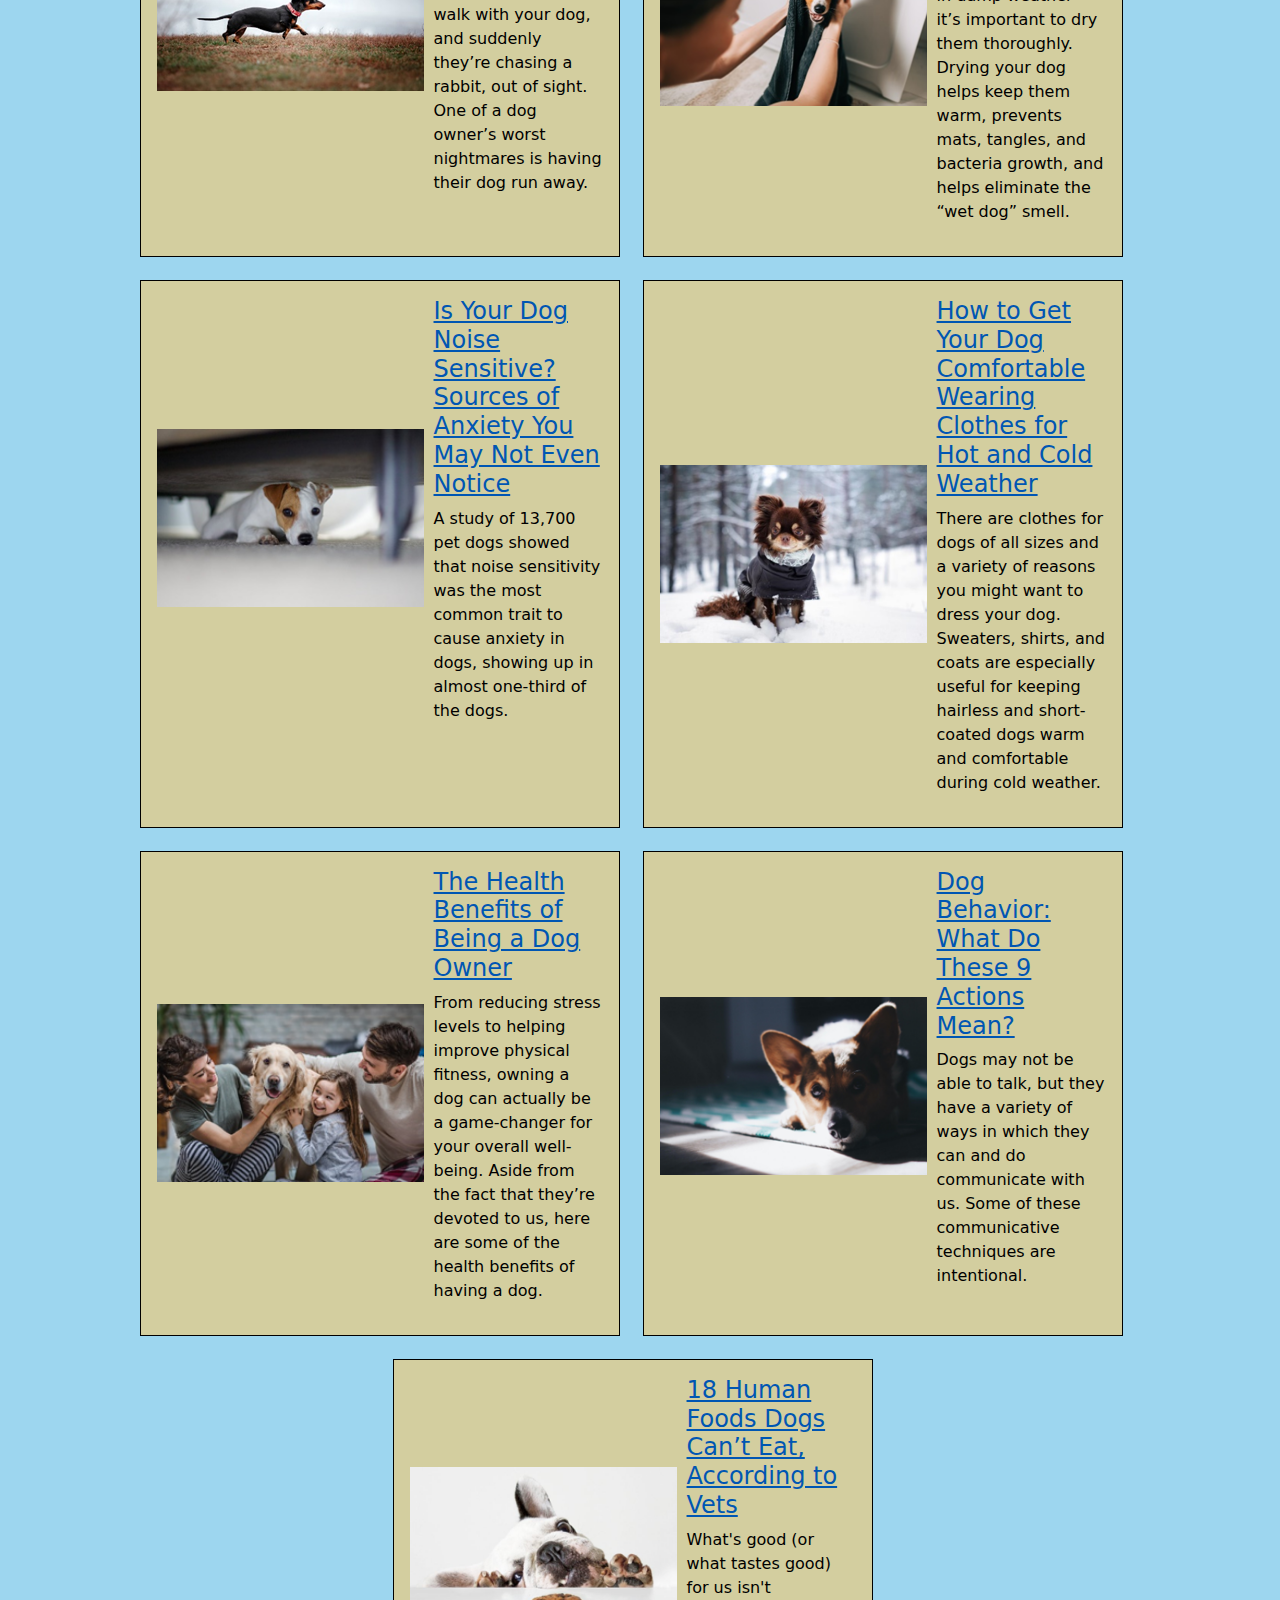
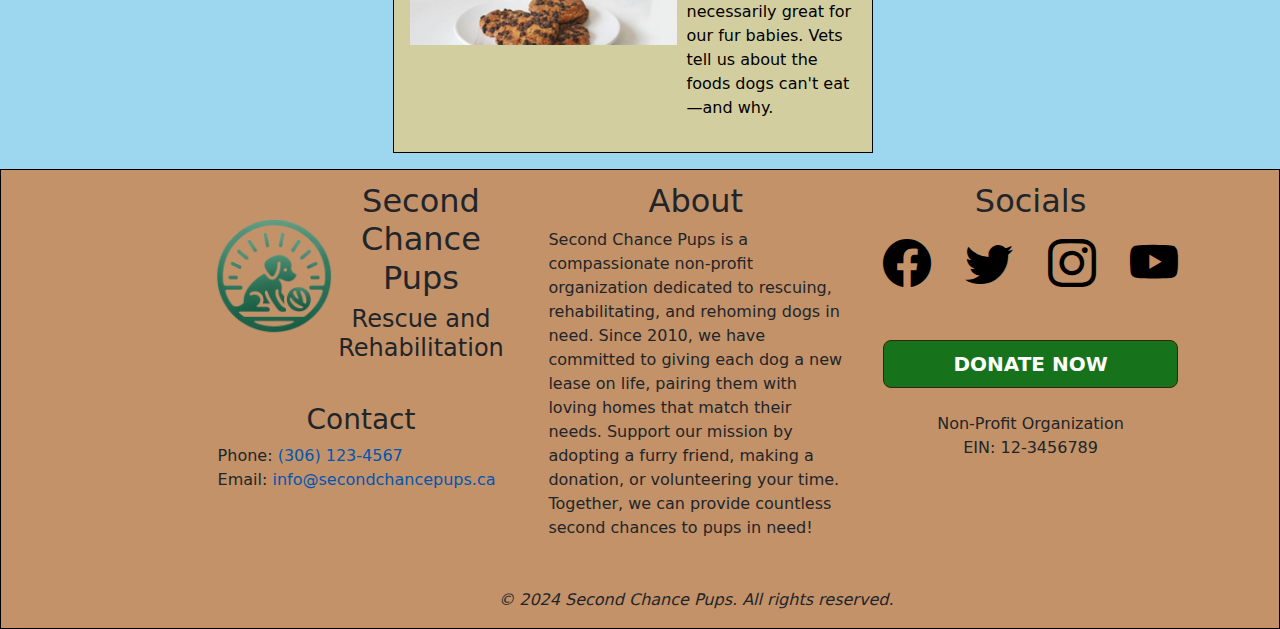
==== commit 73505e9e: "Stuff" ====
--- a/scp_advice.html
+++ b/scp_advice.html
@@ -65,11 +65,11 @@
 <!--body-->
 <div class="container d-flex flex-column justify-content-center align-items-center" id="lifeWithAPet">
     <h1 class="mt-4">Life with a Pet</h1>
-    <p class="ms-xxl-5 me-xxl-5">At our sanctuary, we believe that every pet deserves a loving home, and every home deserves the love of a furry
-        friend. Whether you're a seasoned pet parent or embarking on the journey for the first time, the bond between
-        human and dog transcends words. Join us in celebrating the magic of rescue, where each adoption not only changes
-        the life of a dog but also enriches the lives of those who welcome them into their homes. Together, let's make
-        tails wag and hearts smile.</p>
+    <p class="ms-xxl-5 me-xxl-5 fs-4 text-center">At our sanctuary, we believe that every pet deserves a loving home,
+        and every home deserves the love of a furry friend. Whether you're a seasoned pet parent or embarking on the
+        journey for the first time, the bond between human and dog transcends words. Join us in celebrating the magic
+        of rescue, where each adoption not only changes the life of a dog but also enriches the lives of those who
+        welcome them into their homes. Together, let's make tails wag and hearts smile.</p>
 
     <iframe id="video" width="760" height="515" src="https://www.youtube.com/embed/GpoLQ3O_kwA?si=QQ80xS8dfQqIn8v8"
             title="YouTube video player" frameborder="0" allow="accelerometer; autoplay; clipboard-write;
--- a/styles/scp_header_styles.css
+++ b/styles/scp_header_styles.css
@@ -8,6 +8,10 @@
     align-items: center; /* Align items vertically */
     border-left: 1px solid #94501a; /* Add divider between menu items */
     padding: 0 1dvw 0 1dvw; /* Add padding to each menu item */
+}
+
+.nav-item:first-child {
+    border-left: 0 solid #94501a;
 }
 
 .navbar {
@@ -49,7 +53,7 @@
  media query for a smaller screen
 =================================
 **/
-@media only screen and (max-width: 991px) {
+@media only screen and (max-width: 360px) {
     /**
     =================================
      header styles
@@ -103,8 +107,8 @@
         margin-left: 10px;
     }
 
-    /* Add padding to the top of the body to prevent content from being hidden under the navbar */
-    body {
-        padding-top: 190px; /* Adjust this value based on the height of your navbar */
-    }
+    /*!* Add padding to the top of the body to prevent content from being hidden under the navbar *!*/
+    /*body {*/
+    /*    padding-top: 190px; !* Adjust this value based on the height of your navbar *!*/
+    /*}*/
 }--- a/styles/scp_advice_styles.css
+++ b/styles/scp_advice_styles.css
@@ -58,7 +58,7 @@
  media query for a bigger screen
 =================================
 **/
-@media only screen and (min-width: 991px) {
+@media only screen and (min-width: 361px) {
     #lifeWithAPet {
         margin-top: 10%;
     }
@@ -69,7 +69,7 @@
  media query for a smaller screen
 =================================
 **/
-@media only screen and (max-width: 991px) {
+@media only screen and (max-width: 360px) {
     /**
     =================================
      body styles
--- a/styles/scp_siteStyles.css
+++ b/styles/scp_siteStyles.css
@@ -59,13 +59,21 @@
     background-color: #9dd6ef;
 }
 
-.w-80{
-    width: 80%;
+.mt-custom{
+    margin-top: 150px;
 }
 
-@media (max-width: 767px) {
+body{
+    margin-top: 0;
+}
+
+@media (max-width: 360px) {
     p {
         font-size: 18px;
+    }
+
+    body{
+        margin-top: 210px;
     }
 }
 
--- a/styles/scp_footerStyles.css
+++ b/styles/scp_footerStyles.css
@@ -22,20 +22,7 @@
     font-size: xx-large;
 }
 
-.carousel-cropImage{
-    width: 100%;
-    height: 350px;
-    object-fit: cover;
-}
 
-.carousel-fontColour{
-    /*color: #391a08;*/
-    text-shadow: 1px 1px 0 #391a08,
-    -1px -1px 0 #391a08,
-    1px -1px 0 #391a08,
-    -1px 1px 0 #391a08;
-;
-}
 
 
 @media (max-width: 767px){
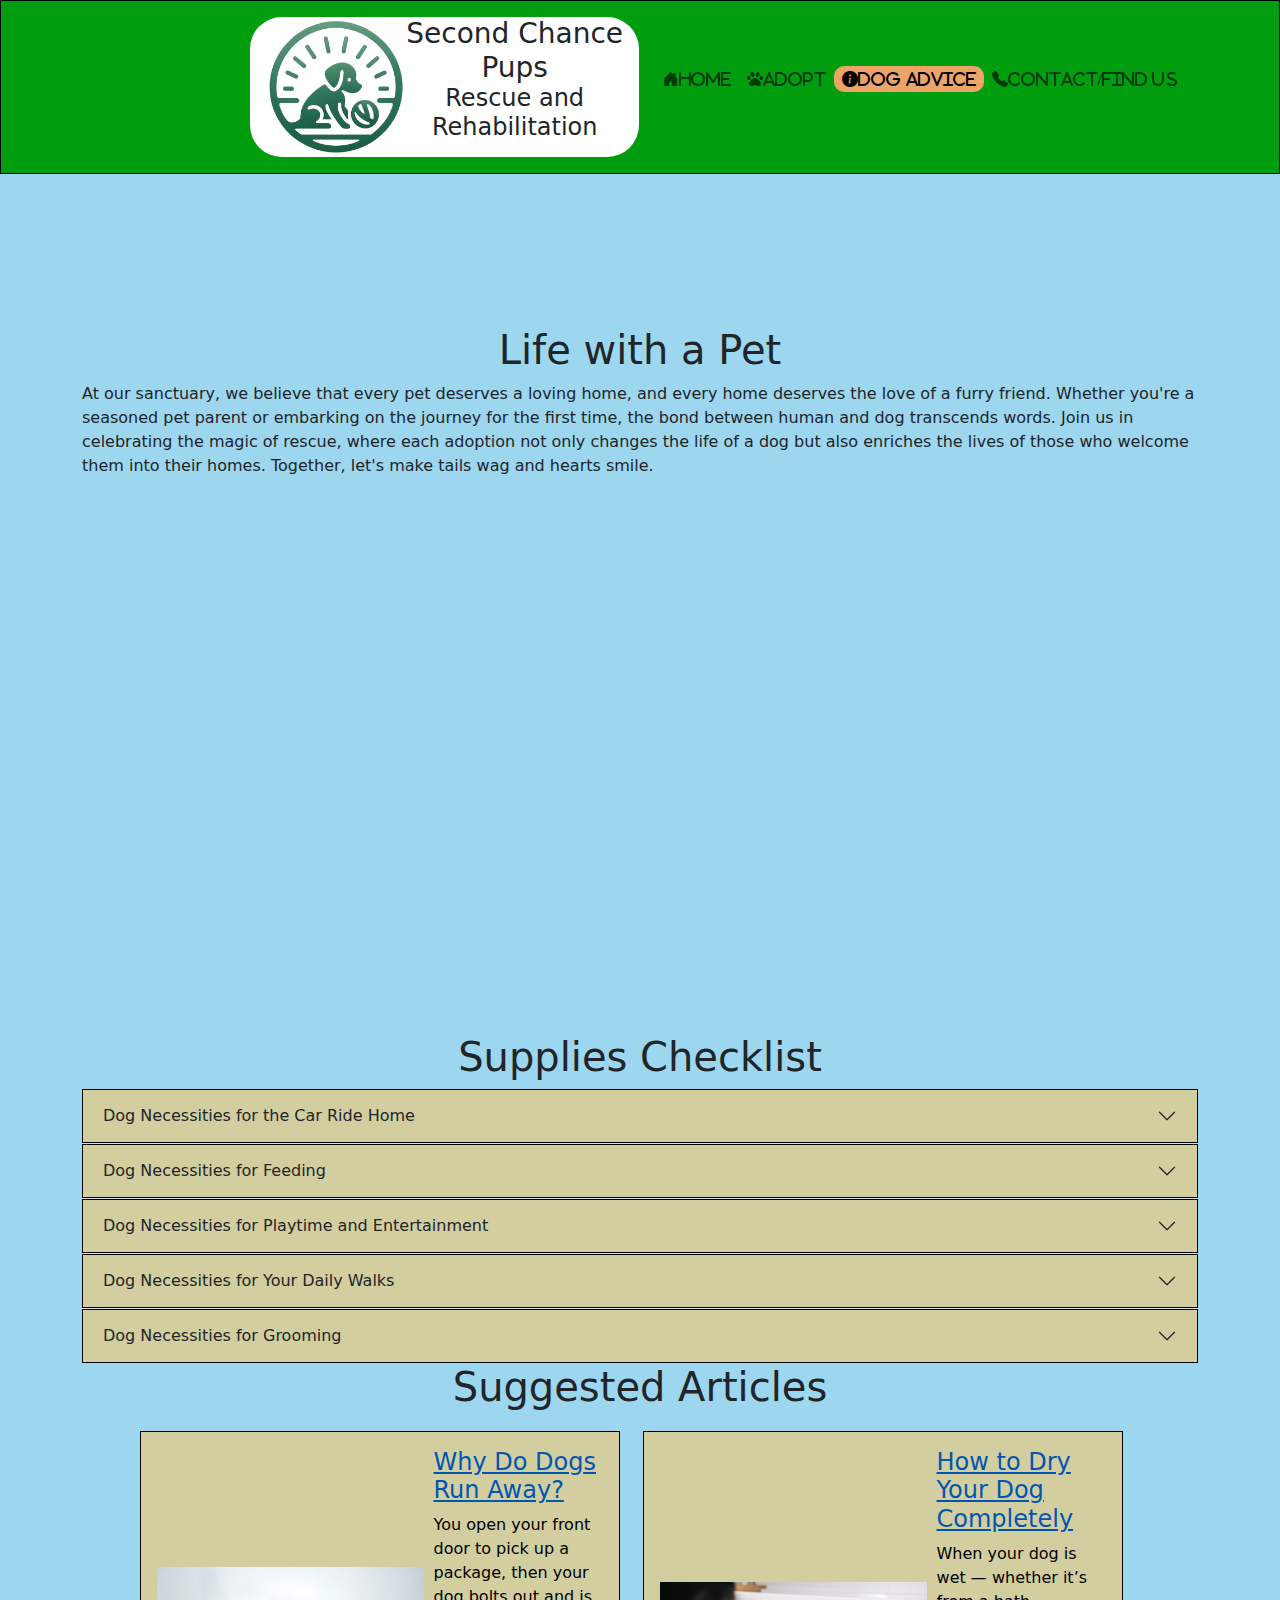
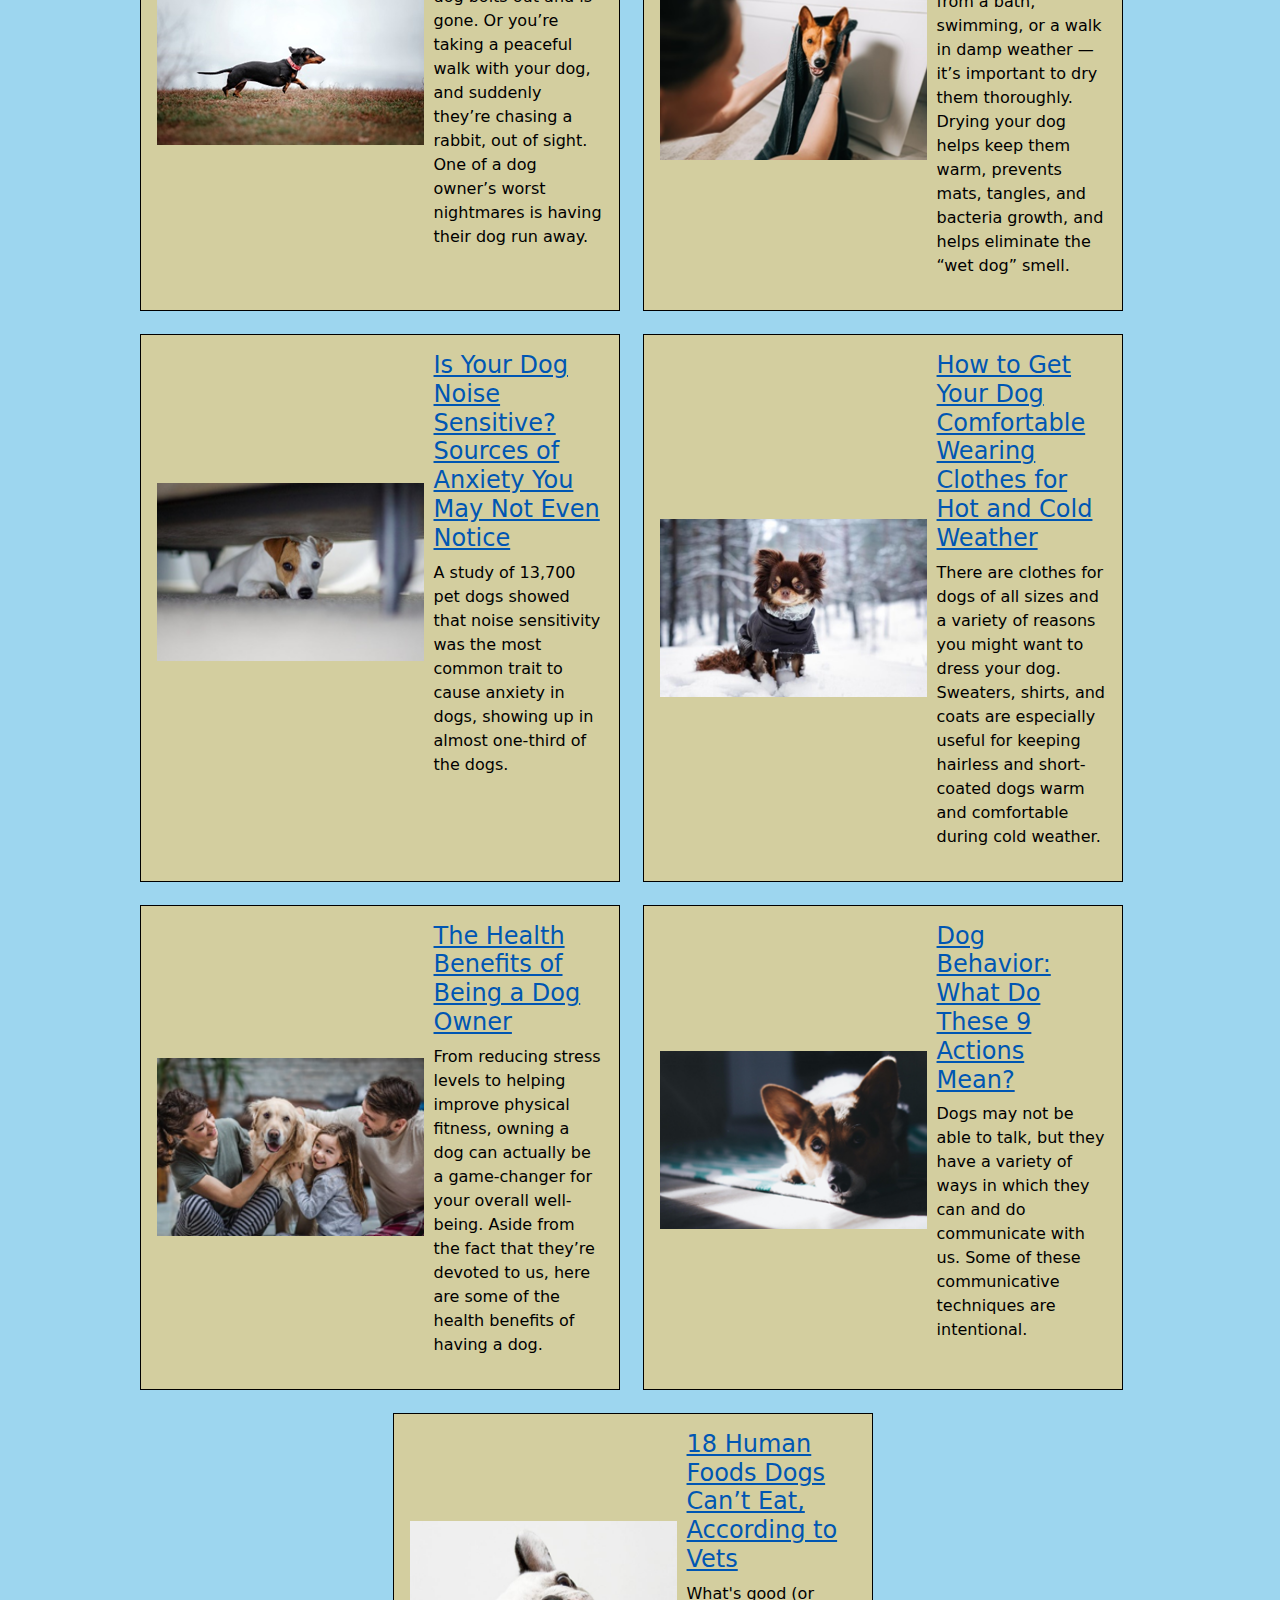
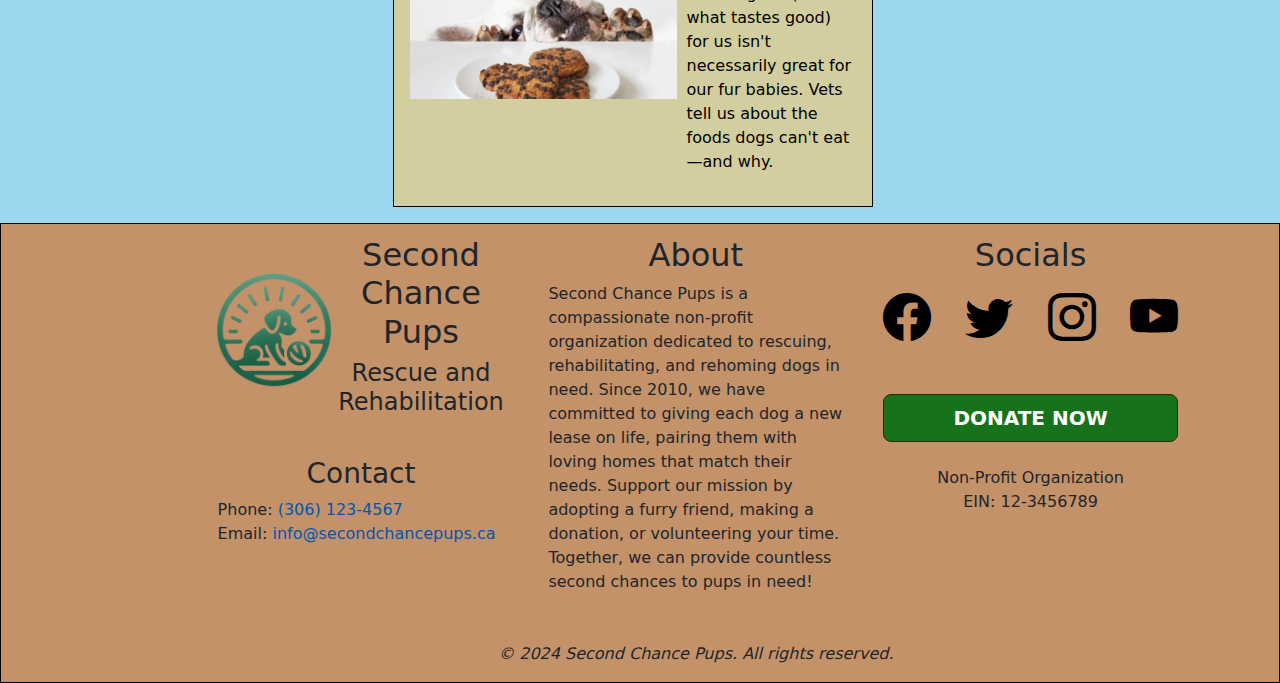
==== commit 68988bba: "navbar fixed on all pages import for navbar on all pages" ====
--- a/scp_advice.html
+++ b/scp_advice.html
@@ -4,23 +4,24 @@
     <meta charset="UTF-8">
     <meta name="viewport" content="width=device-width, initial-scale=1.0">
     <title>SCP Advice</title>
-    <link rel="stylesheet" href="https://cdn.jsdelivr.net/npm/bootstrap-icons@1.11.3/font/bootstrap-icons.min.css">
+
     <link rel="stylesheet" href="styles/bootstrap.min.css">
     <script src="scripts/bootstrap.min.js"></script>
     <link rel="stylesheet" href="styles/scp_header_styles.css">
     <link rel="stylesheet" href="styles/scp_advice_styles.css">
     <link rel="stylesheet" href="styles/scp_siteStyles.css">
     <link rel="stylesheet" href="styles/scp_footerStyles.css">
+    <link rel="stylesheet" href="https://cdnjs.cloudflare.com/ajax/libs/font-awesome/6.0.0-beta3/css/all.min.css">
+    <link rel="stylesheet" href="https://cdn.jsdelivr.net/npm/bootstrap-icons@1.11.3/font/bootstrap-icons.min.css">
 </head>
 
 <body class="bg-bodyColour">
-<div class="header-container">
-    <div class="nav-container">
-        <nav class="navbar navbar-expand-lg navbar-light">
-
-            <div class="container bg-light col-lg-auto">
-                <div class="d-flex justify-content-between align-items-center">
-                    <img src="images/logo.png" />
+<nav class="w-100 border border-black navbar bg-green navbar-expand-sm">
+    <div class="container justify-content-center">
+        <div class="row align-items-center w-100">
+            <div id="logo-container" class="col-12 col-sm-6 p-2 d-flex justify-content-center">
+                <div class="bg-white d-flex rounded-5 d-inline-block p-3 pt-0 pb-0">
+                    <img src="images/logo.png" alt="Second Chance Pups logo image" width="140px"/>
                     <div class="d-flex flex-column align-items-center">
                         <p class="m-0 h3">Second Chance</p>
                         <p class="m-0 h3">Pups</p>
@@ -29,47 +30,40 @@
                     </div>
                 </div>
             </div>
-
-            <div class="container" id="menubar">
-                <p></p> <!-- This element keeps the menu icon to the right -->
-                <button class="navbar-toggler" type="button" data-bs-toggle="collapse" data-bs-target="#navbarNav" aria-controls="navbarNav" aria-expanded="false" aria-label="Toggle navigation">
-                    <span class="navbar-toggler-icon"></span>
-                </button>
-            </div>
-
-            <div class="collapse navbar-collapse" id="navbarNav">
-                <ul class="navbar-nav text-nowrap">
-                    <li class="nav-item">
-                        <span class="bi bi-house-door-fill"></span>
-                        <a class="nav-link" href="scp_home.html">Home</a>
-                    </li>
-                    <li class="nav-item">
-                        <img src="images/paw.png" height="25" width="25"/>
-                        <a class="nav-link" href="scp_adoption.html">Adopt</a>
-                    </li>
-                    <li class="nav-item active">
-                        <span class="bi bi-info-circle-fill"></span>
-                        <a class="nav-link" href="scp_advice.html">Dog Advice</a>
-                    </li>
-                    <li class="nav-item">
-                        <span class="bi bi-telephone-fill"></span>
-                        <a class="nav-link" href="scp_contact.html">Contact/Find Us</a>
-                    </li>
-                </ul>
-            </div>
-
-        </nav>
+            <div class="col-12 col-sm-6 d-flex justify-content-end">
+
+                <div class="collapse navbar-collapse" id="navbarNav">
+                    <ul id="linkList" class="navbar-nav w-100 justify-content-center">
+                        <li class="nav-item mb-3">
+                            <a class="fas bi bi-house-door-fill nav-link text-center text-nowrap" href="scp_home.html">Home</a>
+                        </li>
+                        <li class="nav-item mb-3">
+                            <a class="fas fa-paw nav-link nav-link text-center text-nowrap" href="scp_adoption.html">Adopt</a>
+                        </li>
+                        <li class="nav-item mb-3">
+                            <a class="fas bi bi-info-circle-fill nav-link text-center text-nowrap active" href="scp_advice.html">Dog Advice</a>
+                        </li>
+                        <li class="nav-item mb-3">
+                            <a class="fas bi bi-telephone-fill nav-link text-center text-nowrap" href="scp_contact.html">Contact/Find Us</a>
+                        </li>
+                    </ul>
+                </div>
+            </div>
+            <button class="navbar-toggler" type="button" data-bs-toggle="collapse" data-bs-target="#navbarNav" aria-controls="navbarNav" aria-expanded="false" aria-label="Toggle navigation">
+                <span class="navbar-toggler-icon"></span>
+            </button>
+        </div>
     </div>
-</div>
+</nav>
 
 <!--body-->
 <div class="container d-flex flex-column justify-content-center align-items-center" id="lifeWithAPet">
     <h1 class="mt-4">Life with a Pet</h1>
-    <p class="ms-xxl-5 me-xxl-5 fs-4 text-center">At our sanctuary, we believe that every pet deserves a loving home,
-        and every home deserves the love of a furry friend. Whether you're a seasoned pet parent or embarking on the
-        journey for the first time, the bond between human and dog transcends words. Join us in celebrating the magic
-        of rescue, where each adoption not only changes the life of a dog but also enriches the lives of those who
-        welcome them into their homes. Together, let's make tails wag and hearts smile.</p>
+    <p class="ms-xxl-5 me-xxl-5">At our sanctuary, we believe that every pet deserves a loving home, and every home deserves the love of a furry
+        friend. Whether you're a seasoned pet parent or embarking on the journey for the first time, the bond between
+        human and dog transcends words. Join us in celebrating the magic of rescue, where each adoption not only changes
+        the life of a dog but also enriches the lives of those who welcome them into their homes. Together, let's make
+        tails wag and hearts smile.</p>
 
     <iframe id="video" width="760" height="515" src="https://www.youtube.com/embed/GpoLQ3O_kwA?si=QQ80xS8dfQqIn8v8"
             title="YouTube video player" frameborder="0" allow="accelerometer; autoplay; clipboard-write;
--- a/styles/scp_header_styles.css
+++ b/styles/scp_header_styles.css
@@ -3,112 +3,68 @@
  header styles
 =================================
 **/
-.nav-item {
-    display: flex; /* Make the menu items flex containers */
-    align-items: center; /* Align items vertically */
-    border-left: 1px solid #94501a; /* Add divider between menu items */
-    padding: 0 1dvw 0 1dvw; /* Add padding to each menu item */
+
+.navbar-nav .nav-item {
+    margin-bottom: 10px; /* Adjust as needed for spacing between items */
 }
 
-.nav-item:first-child {
-    border-left: 0 solid #94501a;
+.navbar-toggler-bottom-right {
+    position: absolute;
+    bottom: 0;
+    right: 0;
+    margin: 10px;
 }
 
-.navbar {
+.navbar-toggle-position{
+    position: absolute;
+    bottom: 0;
+    right: 0;
+    margin: 10px
+}
+
+.bg-green{
     background-color: #009E0F;
 }
 
-.navbar .container {
-    margin: 0 0 0 20%; /* move the logo to he left */
+.active{
+    background-color: #eda469;
+    border-radius: 10px;
 }
 
-.header-container .d-flex img {
-    width: 150px; /* adjust logo width */
+.nav-link{
+    padding: 5px; /* Adjust as needed for spacing between rows */
 }
 
-/* Styling for active link */
-.navbar-nav .nav-item.active .nav-link {
-    color: #fff;
-    background-color: #804210;
-    border-radius: 4px;
+#linkList{
+    text-align: center;
 }
 
-/* Styling for hover state */
-.navbar-nav .nav-item .nav-link:hover {
-    color: #fff;
-    background-color: #3ac4af;
-    border-radius: 4px;
-}
-
-/* Fix the navbar at the top of the page */
-.navbar {
-    position: fixed;
-    top: 0;
-    width: 100%;
-    z-index: 1000000;
-}
 
 /**
 =================================
  media query for a smaller screen
 =================================
 **/
-@media only screen and (max-width: 360px) {
-    /**
-    =================================
-     header styles
-    =================================
-    **/
-    .navbar .container {
-        /* make the container take up the whole page width */
-        margin: 0;
-        padding: 0;
+@media only screen and (max-width: 576px) {
+
+    .navbar-collapse {
+        flex-direction: column;
     }
 
-    .navbar {
-        background-color: #ffffff; /* Make the background for the logo white */
+    .navbar-nav {
+        width: 100%;
+        text-align: center;
     }
 
-    #menubar {
-        background-color: #009E0F; /* Keep the green background for the navbar */
+    .navbar-nav .nav-item {
+        width: 100%;
+        margin-bottom: 5px; /* Adjust as needed for spacing between items */
     }
+}
 
-    .navbar .container:first-of-type {
-        margin: 0 0 0 10%; /* Move the logo to the middle */
-    }
 
-    /* General styling for the navbar links */
-    .navbar-nav .nav-item .nav-link {
-        color: #000000;
-        font-size: 16px;
-        padding: 10px 15px;
-        text-decoration: none;
-        transition: color 0.3s ease, background-color 0.3s ease;
-        display: flex;
-        align-items: center;
-    }
+.
 
-    /* Flex alignment for icons and text */
-    .navbar-nav .nav-item .bi,
-    .navbar-nav .nav-item img {
-        font-size: 18px;
-        margin-right: 8px;
-    }
+@media (max-width: 576px) { /* Adjust breakpoint as needed */
 
-    /* Special styling for images */
-    .navbar-nav .nav-item img {
-        height: 25px;
-        width: 25px;
-        margin-right: 8px;
-    }
-
-    /* Margin for text beside icons */
-    .navbar-nav .nav-item .nav-link span {
-        margin-left: 10px;
-    }
-
-    /*!* Add padding to the top of the body to prevent content from being hidden under the navbar *!*/
-    /*body {*/
-    /*    padding-top: 190px; !* Adjust this value based on the height of your navbar *!*/
-    /*}*/
 }--- a/styles/scp_siteStyles.css
+++ b/styles/scp_siteStyles.css
@@ -59,13 +59,6 @@
     background-color: #9dd6ef;
 }
 
-.mt-custom{
-    margin-top: 150px;
-}
-
-body{
-    margin-top: 0;
-}
 
 @media (max-width: 360px) {
     p {
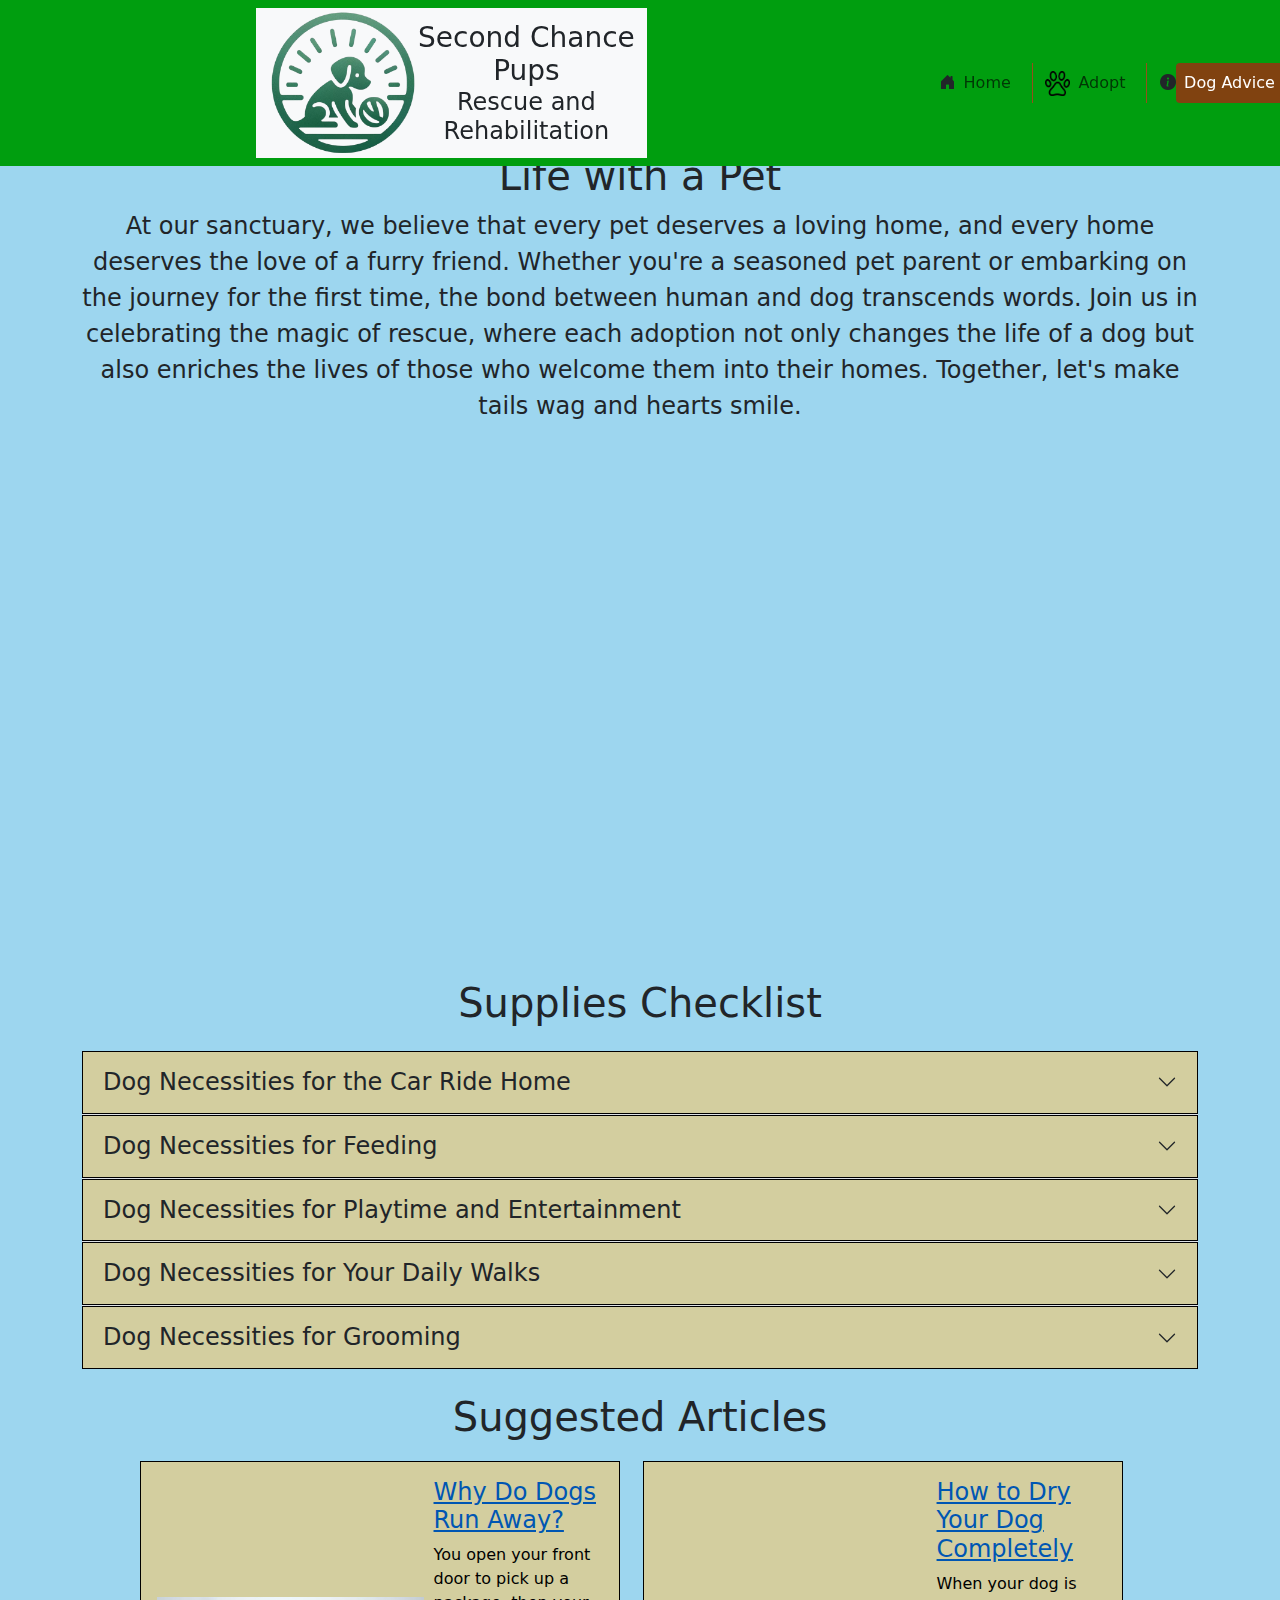
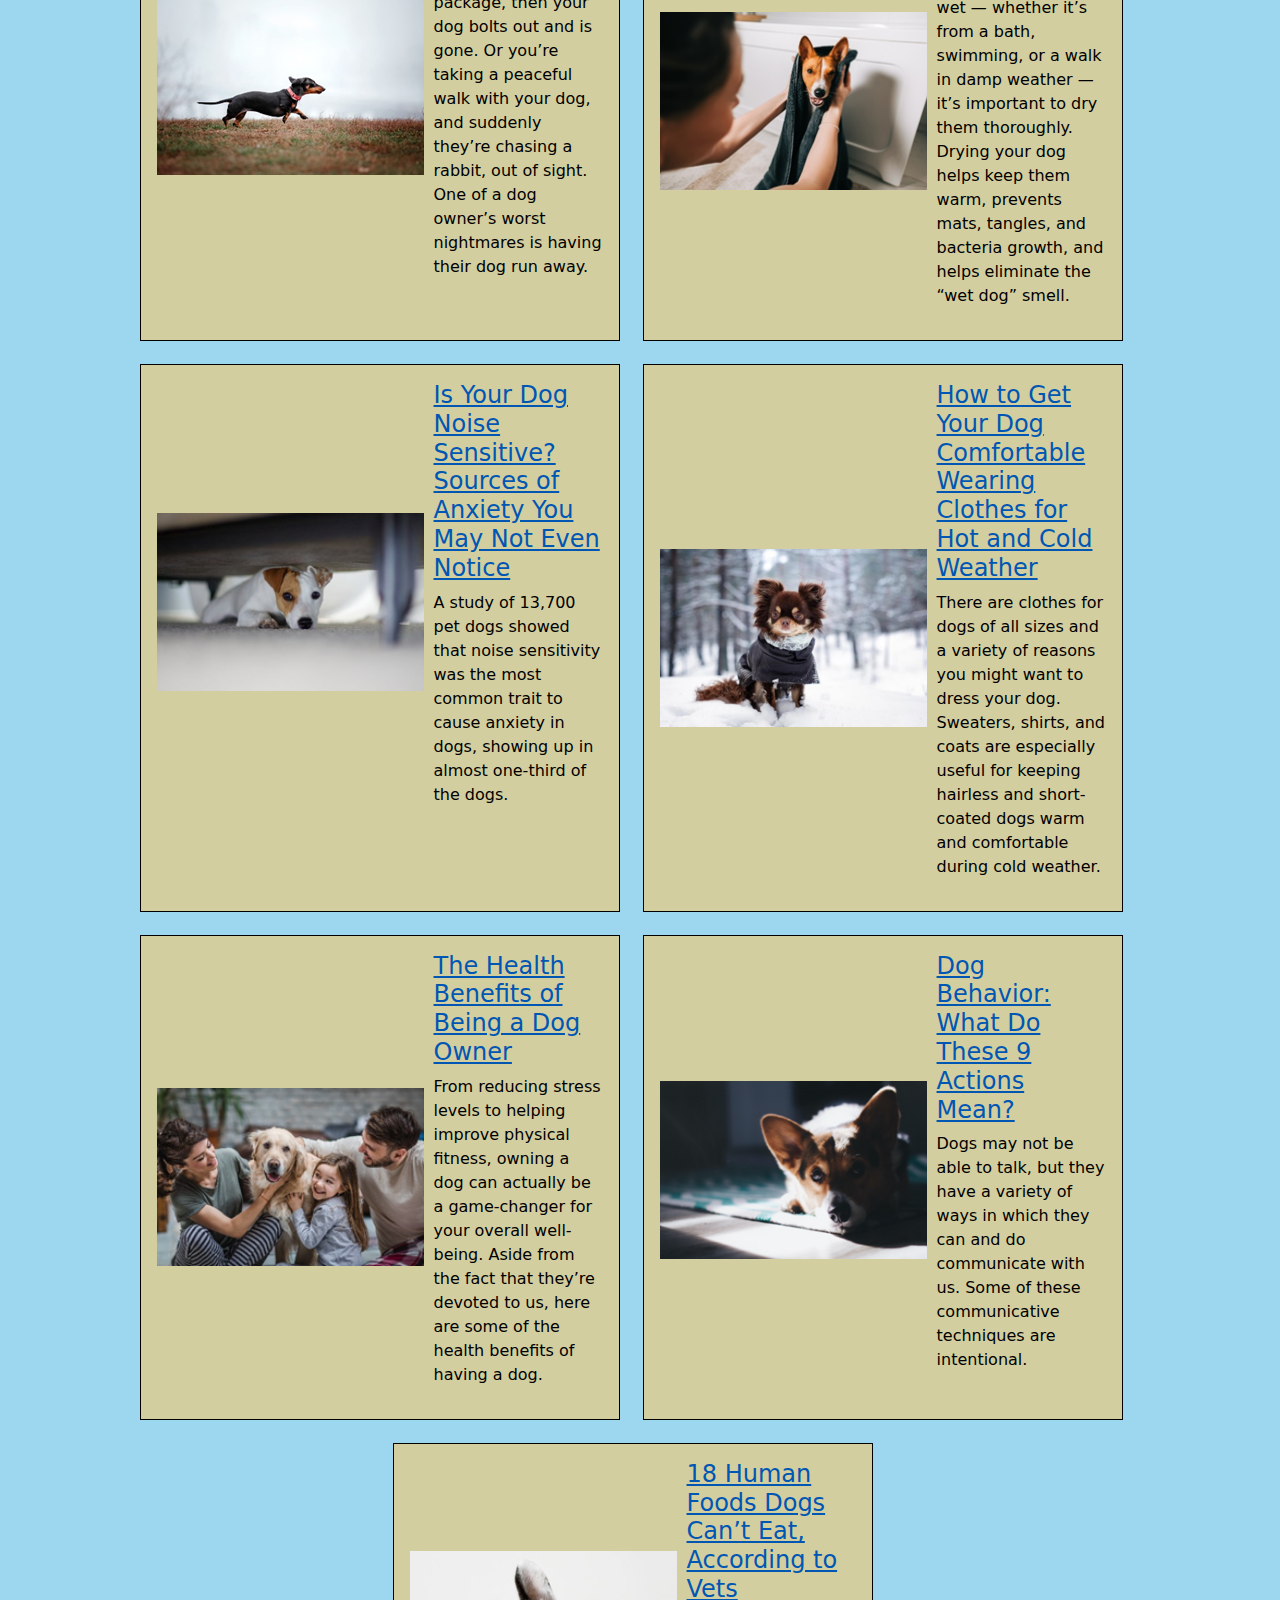
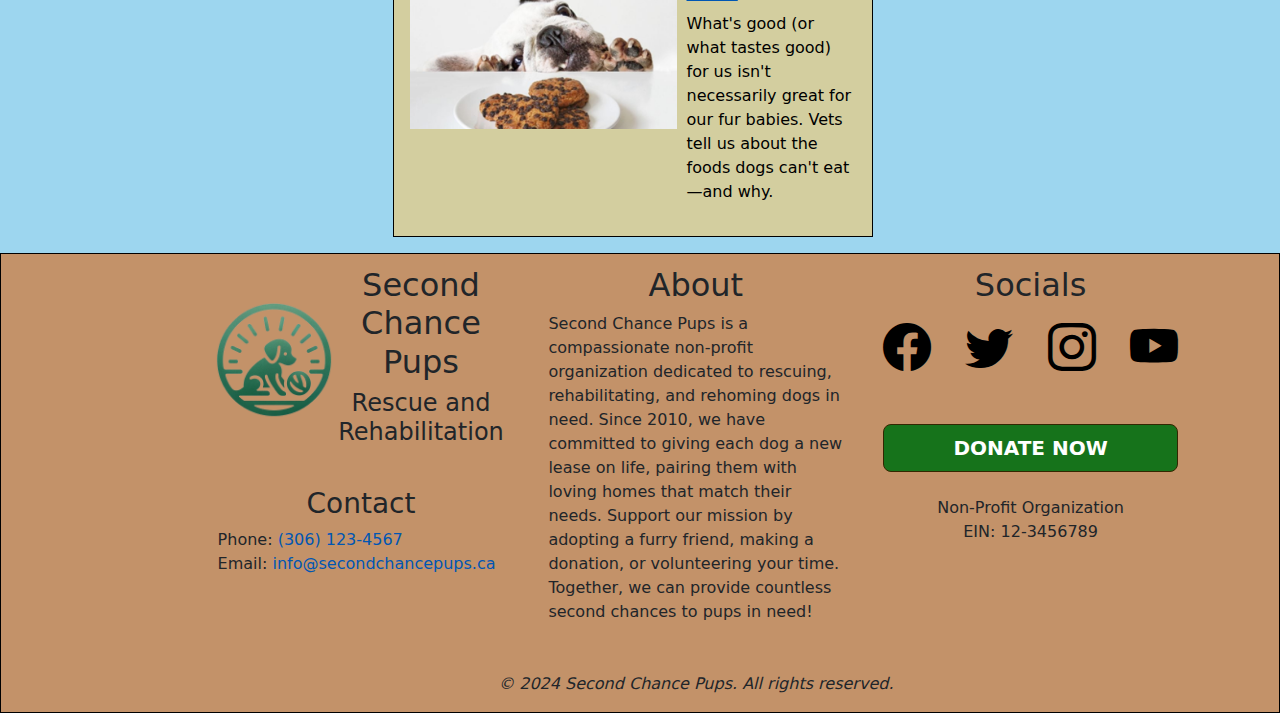
==== commit b63fdabe: "Stuff" ====
--- a/scp_advice.html
+++ b/scp_advice.html
@@ -4,24 +4,23 @@
     <meta charset="UTF-8">
     <meta name="viewport" content="width=device-width, initial-scale=1.0">
     <title>SCP Advice</title>
-
+    <link rel="stylesheet" href="https://cdn.jsdelivr.net/npm/bootstrap-icons@1.11.3/font/bootstrap-icons.min.css">
     <link rel="stylesheet" href="styles/bootstrap.min.css">
     <script src="scripts/bootstrap.min.js"></script>
     <link rel="stylesheet" href="styles/scp_header_styles.css">
     <link rel="stylesheet" href="styles/scp_advice_styles.css">
     <link rel="stylesheet" href="styles/scp_siteStyles.css">
     <link rel="stylesheet" href="styles/scp_footerStyles.css">
-    <link rel="stylesheet" href="https://cdnjs.cloudflare.com/ajax/libs/font-awesome/6.0.0-beta3/css/all.min.css">
-    <link rel="stylesheet" href="https://cdn.jsdelivr.net/npm/bootstrap-icons@1.11.3/font/bootstrap-icons.min.css">
 </head>
 
 <body class="bg-bodyColour">
-<nav class="w-100 border border-black navbar bg-green navbar-expand-sm">
-    <div class="container justify-content-center">
-        <div class="row align-items-center w-100">
-            <div id="logo-container" class="col-12 col-sm-6 p-2 d-flex justify-content-center">
-                <div class="bg-white d-flex rounded-5 d-inline-block p-3 pt-0 pb-0">
-                    <img src="images/logo.png" alt="Second Chance Pups logo image" width="140px"/>
+<div class="header-container">
+    <div class="nav-container">
+        <nav class="navbar navbar-expand-lg navbar-light">
+
+            <div class="container bg-light col-lg-auto">
+                <div class="d-flex justify-content-between align-items-center">
+                    <img src="images/logo.png" />
                     <div class="d-flex flex-column align-items-center">
                         <p class="m-0 h3">Second Chance</p>
                         <p class="m-0 h3">Pups</p>
@@ -30,40 +29,47 @@
                     </div>
                 </div>
             </div>
-            <div class="col-12 col-sm-6 d-flex justify-content-end">
-
-                <div class="collapse navbar-collapse" id="navbarNav">
-                    <ul id="linkList" class="navbar-nav w-100 justify-content-center">
-                        <li class="nav-item mb-3">
-                            <a class="fas bi bi-house-door-fill nav-link text-center text-nowrap" href="scp_home.html">Home</a>
-                        </li>
-                        <li class="nav-item mb-3">
-                            <a class="fas fa-paw nav-link nav-link text-center text-nowrap" href="scp_adoption.html">Adopt</a>
-                        </li>
-                        <li class="nav-item mb-3">
-                            <a class="fas bi bi-info-circle-fill nav-link text-center text-nowrap active" href="scp_advice.html">Dog Advice</a>
-                        </li>
-                        <li class="nav-item mb-3">
-                            <a class="fas bi bi-telephone-fill nav-link text-center text-nowrap" href="scp_contact.html">Contact/Find Us</a>
-                        </li>
-                    </ul>
-                </div>
-            </div>
-            <button class="navbar-toggler" type="button" data-bs-toggle="collapse" data-bs-target="#navbarNav" aria-controls="navbarNav" aria-expanded="false" aria-label="Toggle navigation">
-                <span class="navbar-toggler-icon"></span>
-            </button>
-        </div>
+
+            <div class="container" id="menubar">
+                <p></p> <!-- This element keeps the menu icon to the right -->
+                <button class="navbar-toggler" type="button" data-bs-toggle="collapse" data-bs-target="#navbarNav" aria-controls="navbarNav" aria-expanded="false" aria-label="Toggle navigation">
+                    <span class="navbar-toggler-icon"></span>
+                </button>
+            </div>
+
+            <div class="collapse navbar-collapse" id="navbarNav">
+                <ul class="navbar-nav text-nowrap">
+                    <li class="nav-item">
+                        <span class="bi bi-house-door-fill"></span>
+                        <a class="nav-link" href="scp_home.html">Home</a>
+                    </li>
+                    <li class="nav-item">
+                        <img src="images/paw.png" height="25" width="25"/>
+                        <a class="nav-link" href="scp_adoption.html">Adopt</a>
+                    </li>
+                    <li class="nav-item active">
+                        <span class="bi bi-info-circle-fill"></span>
+                        <a class="nav-link" href="scp_advice.html">Dog Advice</a>
+                    </li>
+                    <li class="nav-item">
+                        <span class="bi bi-telephone-fill"></span>
+                        <a class="nav-link" href="scp_contact.html">Contact/Find Us</a>
+                    </li>
+                </ul>
+            </div>
+
+        </nav>
     </div>
-</nav>
+</div>
 
 <!--body-->
 <div class="container d-flex flex-column justify-content-center align-items-center" id="lifeWithAPet">
     <h1 class="mt-4">Life with a Pet</h1>
-    <p class="ms-xxl-5 me-xxl-5">At our sanctuary, we believe that every pet deserves a loving home, and every home deserves the love of a furry
-        friend. Whether you're a seasoned pet parent or embarking on the journey for the first time, the bond between
-        human and dog transcends words. Join us in celebrating the magic of rescue, where each adoption not only changes
-        the life of a dog but also enriches the lives of those who welcome them into their homes. Together, let's make
-        tails wag and hearts smile.</p>
+    <p class="ms-xxl-5 me-xxl-5 fs-4 text-center">At our sanctuary, we believe that every pet deserves a loving home,
+        and every home deserves the love of a furry friend. Whether you're a seasoned pet parent or embarking on the
+        journey for the first time, the bond between human and dog transcends words. Join us in celebrating the magic
+        of rescue, where each adoption not only changes the life of a dog but also enriches the lives of those who
+        welcome them into their homes. Together, let's make tails wag and hearts smile.</p>
 
     <iframe id="video" width="760" height="515" src="https://www.youtube.com/embed/GpoLQ3O_kwA?si=QQ80xS8dfQqIn8v8"
             title="YouTube video player" frameborder="0" allow="accelerometer; autoplay; clipboard-write;
@@ -71,132 +77,130 @@
             allowfullscreen></iframe>
 </div>
 
-<!--accordion stuff-->
+
+<h1 class="text-center mt-4 mb-4">Supplies Checklist</h1>
 <div class="container">
-    <h1 class="text-center mt-4">Supplies Checklist</h1>
-
+    <!--accordion stuff-->
     <div class="accordion accordion-flush" id="accordionFlushExample">
-            <div class="accordion-item" >
-                <h2 class="accordion-header" id="flush-headingOne">
-                    <button class="accordion-button collapsed text-nowrap bg-panel" type="button" data-bs-toggle="collapse" data-bs-target="#flush-collapseOne" aria-expanded="false" aria-controls="flush-collapseOne">
-                        Dog Necessities for the Car Ride Home
-                    </button>
-                </h2>
-
-                <div id="flush-collapseOne" class="accordion-collapse collapse bg-panel" aria-labelledby="flush-headingOne" data-bs-parent="#accordionFlushExample">
-                    <div class="accordion-body">
-                        <p>
-                            One of the first experiences you’ll share with your new pup is the car ride home. Make sure the ride home is comfortable for everyone with these new dog essentials:
-                        </p>
-                        <img src="images/dogSupp1.png" height="320" width="388" class=""/>
-                        <ul>
-                            <li><strong>Dog Collar</strong> - Although a slip lead takes the place of both a collar and a leash, you’ll want your new pup to have a real dog collar as soon as possible. Don’t forget to attach an identification tag to your pup’s collar with important information, such as your pet’s name and your phone number.</li>
-                            <li><strong>Pet carrier or crate</strong> - While it may be tempting to drive home with your dog on your lap, the fact remains that a crate or pet carrier is the safest way for your furry friend to travel</li>
-                            <li><strong>Paper towels</strong> - Most adult dogs have plenty of experience riding in cars, but new puppies will often get carsick. You may want to keep a roll of paper towels in your car so you can contain potential messes.</li>
-                            <li><strong>Food and water</strong> - If you’re traveling a long distance to pick up your new furry friend, you’ll need to pack some food and water for your pet. But remember to go easy on the food — you don’t want to upset your pup’s tummy!</li>
-                        </ul>
-                    </div>
-                </div>
-            </div>
-
-
-            <div class="accordion-item">
-                <h2 class="accordion-header" id="flush-headingTwo">
-                    <button class="accordion-button collapsed bg-panel" type="button" data-bs-toggle="collapse" data-bs-target="#flush-collapseTwo" aria-expanded="false" aria-controls="flush-collapseTwo">
-                        Dog Necessities for Feeding
-                    </button>
-                </h2>
-
-                <div id="flush-collapseTwo" class="accordion-collapse collapse bg-panel" aria-labelledby="flush-headingTwo" data-bs-parent="#accordionFlushExample">
-                    <div class="accordion-body">
-                        <p>
-                            Don’t forget to check in with animal rescue at least a few days before picking up your dog and find out which dog food brand they're currently eating. Even if you decide to switch your dog's food, you'll want to slowly transition them to the new food to avoid an upset tummy.
-                        </p>
-                        <img src="images/dogSupp2.png" height="320" width="388"/>
-                        <ul>
-                            <li><strong>Food bowls</strong> - From slow feeder bowls to elevated food bowls, there’s a dog food bowl for every pup these days. For example, if your pet has a short snout, you might want to buy a bowl with a tilted structure that makes it easier for them to eat. Likewise, if you have a large breed dog, you can buy a set of elevated dog food bowls that allows for neater and more comfortable eating.</li>
-                            <li><strong>Dog food place mat (optional)</strong> - Whether you have a messy eater or just want to jazz up your dog’s food station, a dog placemat is a fun and functional addition to your home.</li>
-                        </ul>
-                    </div>
-                </div>
-            </div>
-
-
-            <div class="accordion-item">
-                <h2 class="accordion-header" id="flush-headingThree">
-                    <button class="accordion-button collapsed bg-panel" type="button" data-bs-toggle="collapse" data-bs-target="#flush-collapseThree" aria-expanded="false" aria-controls="flush-collapseThree">
-                        Dog Necessities for Playtime and Entertainment
-                    </button>
-                </h2>
-
-                <div id="flush-collapseThree" class="accordion-collapse collapse bg-panel" aria-labelledby="flush-headingThree" data-bs-parent="#accordionFlushExample">
-                    <div class="accordion-body">
-                        <p>
-                            Your sweet little pup needs both physical and mental stimulation to stay happy, healthy and fit. While walking is undoubtedly a great activity for your dog, there will likely be times when you find yourself stuck indoors with a bored dog. Fortunately, there are plenty of items that can help your furry friend release some of that pent-up puppy energy.
-                        </p>
-                        <img src="images/dogSupp3.png" height="320" width="388"/>
-                        <ul>
-                            <li><strong>Teething toys</strong> - Puppies start teething around four to five months of age, so you’ll want to have plenty of chew toys on hand to ease their discomfort.</li>
-                            <li><strong>Interactive toys</strong> - Interactive toys help build the bond between you and your pup. For example, you could play fetch with a ball or tug-of-war with a rope toy.</li>
-                            <li><strong>Enrichment toys</strong> - Designed to work your pup’s brain, enrichment toys are fun to bust out on rainy days. Treat dispensers, puzzle toys and licking pads are just a few examples of enrichment toys for dogs.</li>
-                        </ul>
-                    </div>
-                </div>
-            </div>
-
-
-            <div class="accordion-item">
-                <h2 class="accordion-header" id="flush-headingFour">
-                    <button class="accordion-button collapsed bg-panel" type="button" data-bs-toggle="collapse" data-bs-target="#flush-collapseFour" aria-expanded="false" aria-controls="flush-collapseFour">
-                        Dog Necessities for Your Daily Walks
-                    </button>
-                </h2>
-
-                <div id="flush-collapseFour" class="accordion-collapse collapse bg-panel" aria-labelledby="flush-headingFour" data-bs-parent="#accordionFlushExample">
-                    <div class="accordion-body">
-                        <p>
-                            Daily physical activity is important for your dog, but just letting them run around in the backyard every day isn't going to cut it. To keep Fido happy and healthy, you also need to be taking them out for regular walks.
-                        </p>
-                        <img src="images/dogSupp4.png" height="320" width="388"/>
-                        <ul>
-                            <li><strong>Dog harness</strong> - Whether your dog has zero leash manners or goes ballistic whenever they see a squirrel, a high-quality dog harness will help keep the pressure off your dog’s sensitive neck and give you more control over your furry friend.</li>
-                            <li><strong>Dog leash</strong> - There are many different styles of dog leashes, and the right one for you depends on numerous factors, such as the size and strength of your dog.</li>
-                            <li><strong>Poop bags</strong> - Not only is picking up your poop the neighborly thing to do, but it also helps prevent the spread of disease.</li>
-                        </ul>
-                    </div>
-                </div>
-            </div>
-
-
-            <div class="accordion-item">
-                <h2 class="accordion-header" id="flush-headingFive">
-                    <button class="accordion-button collapsed bg-panel" type="button" data-bs-toggle="collapse" data-bs-target="#flush-collapseFive" aria-expanded="false" aria-controls="flush-collapseFive">
-                        Dog Necessities for Grooming
-                    </button>
-                </h2>
-
-                <div id="flush-collapseFive" class="accordion-collapse collapse bg-panel" aria-labelledby="flush-headingFive" data-bs-parent="#accordionFlushExample">
-                    <div class="accordion-body">
-                        <p>
-                            Taking your dog to a groomer can be stressful — not to mention expensive. Fortunately, there are plenty of at-home grooming tools to help you get the job done in a more comfortable setting.
-                        </p>
-                        <img src="images/dogSupp5.png" height="320" width="388"/>
-                        <ul>
-                            <li><strong>Nail clippers or grinders</strong> - There are two ways to shorten your dog’s nails: clipping them with scissor-style clippers or grinding them down with an electricity-powered rotary tool (aka, grinders).</li>
-                            <li><strong>Dog shampoo</strong> - It’s only a matter of time before your dog rolls in something that makes you want to gag (it happens to the best of us). You can get them back to a squeaky-clean state with a dog shampoo containing naturally-derived ingredients, such as colloidal oatmeal.</li>
-                            <li><strong>Dog brush</strong> - Before your pup hops in the bath, you’ll want to brush down their coat to remove any loose fur or debris. If you have a short-haired dog, look for a brush with shorter bristles. Conversely, if your dog has longer hair, choose a brush with longer bristles.</li>
-                            <li><strong>Dog toothbrush and toothpaste</strong> - Just like people, dogs should ideally have their teeth cleaned twice a day.</li>
-                        </ul>
-                    </div>
-                </div>
-            </div>
-
-
+        <div class="accordion-item" >
+            <h2 class="accordion-header" id="flush-headingOne">
+                <button class="accordion-button collapsed text-nowrap bg-panel fs-4" type="button" data-bs-toggle="collapse" data-bs-target="#flush-collapseOne" aria-expanded="false" aria-controls="flush-collapseOne">
+                    Dog Necessities for the Car Ride Home
+                </button>
+            </h2>
+
+            <div id="flush-collapseOne" class="accordion-collapse collapse bg-panel" aria-labelledby="flush-headingOne" data-bs-parent="#accordionFlushExample">
+                <div class="accordion-body">
+                    <p>
+                        One of the first experiences you’ll share with your new pup is the car ride home. Make sure the ride home is comfortable for everyone with these new dog essentials:
+                    </p>
+                    <img src="images/dogSupp1.png" height="320" width="388" class=""/>
+                    <ul>
+                        <li><strong>Dog Collar</strong> - Although a slip lead takes the place of both a collar and a leash, you’ll want your new pup to have a real dog collar as soon as possible. Don’t forget to attach an identification tag to your pup’s collar with important information, such as your pet’s name and your phone number.</li>
+                        <li><strong>Pet carrier or crate</strong> - While it may be tempting to drive home with your dog on your lap, the fact remains that a crate or pet carrier is the safest way for your furry friend to travel</li>
+                        <li><strong>Paper towels</strong> - Most adult dogs have plenty of experience riding in cars, but new puppies will often get carsick. You may want to keep a roll of paper towels in your car so you can contain potential messes.</li>
+                        <li><strong>Food and water</strong> - If you’re traveling a long distance to pick up your new furry friend, you’ll need to pack some food and water for your pet. But remember to go easy on the food — you don’t want to upset your pup’s tummy!</li>
+                    </ul>
+                </div>
+            </div>
+        </div>
+
+
+        <div class="accordion-item">
+            <h2 class="accordion-header" id="flush-headingTwo">
+                <button class="accordion-button collapsed bg-panel fs-4" type="button" data-bs-toggle="collapse" data-bs-target="#flush-collapseTwo" aria-expanded="false" aria-controls="flush-collapseTwo">
+                    Dog Necessities for Feeding
+                </button>
+            </h2>
+
+            <div id="flush-collapseTwo" class="accordion-collapse collapse bg-panel" aria-labelledby="flush-headingTwo" data-bs-parent="#accordionFlushExample">
+                <div class="accordion-body">
+                    <p>
+                        Don’t forget to check in with animal rescue at least a few days before picking up your dog and find out which dog food brand they're currently eating. Even if you decide to switch your dog's food, you'll want to slowly transition them to the new food to avoid an upset tummy.
+                    </p>
+                    <img src="images/dogSupp2.png" height="320" width="388"/>
+                    <ul>
+                        <li><strong>Food bowls</strong> - From slow feeder bowls to elevated food bowls, there’s a dog food bowl for every pup these days. For example, if your pet has a short snout, you might want to buy a bowl with a tilted structure that makes it easier for them to eat. Likewise, if you have a large breed dog, you can buy a set of elevated dog food bowls that allows for neater and more comfortable eating.</li>
+                        <li><strong>Dog food place mat (optional)</strong> - Whether you have a messy eater or just want to jazz up your dog’s food station, a dog placemat is a fun and functional addition to your home.</li>
+                    </ul>
+                </div>
+            </div>
+        </div>
+
+
+        <div class="accordion-item">
+            <h2 class="accordion-header" id="flush-headingThree">
+                <button class="accordion-button collapsed bg-panel fs-4" type="button" data-bs-toggle="collapse" data-bs-target="#flush-collapseThree" aria-expanded="false" aria-controls="flush-collapseThree">
+                    Dog Necessities for Playtime and Entertainment
+                </button>
+            </h2>
+
+            <div id="flush-collapseThree" class="accordion-collapse collapse bg-panel" aria-labelledby="flush-headingThree" data-bs-parent="#accordionFlushExample">
+                <div class="accordion-body">
+                    <p>
+                        Your sweet little pup needs both physical and mental stimulation to stay happy, healthy and fit. While walking is undoubtedly a great activity for your dog, there will likely be times when you find yourself stuck indoors with a bored dog. Fortunately, there are plenty of items that can help your furry friend release some of that pent-up puppy energy.
+                    </p>
+                    <img src="images/dogSupp3.png" height="320" width="388"/>
+                    <ul>
+                        <li><strong>Teething toys</strong> - Puppies start teething around four to five months of age, so you’ll want to have plenty of chew toys on hand to ease their discomfort.</li>
+                        <li><strong>Interactive toys</strong> - Interactive toys help build the bond between you and your pup. For example, you could play fetch with a ball or tug-of-war with a rope toy.</li>
+                        <li><strong>Enrichment toys</strong> - Designed to work your pup’s brain, enrichment toys are fun to bust out on rainy days. Treat dispensers, puzzle toys and licking pads are just a few examples of enrichment toys for dogs.</li>
+                    </ul>
+                </div>
+            </div>
+        </div>
+
+
+        <div class="accordion-item">
+            <h2 class="accordion-header" id="flush-headingFour">
+                <button class="accordion-button collapsed bg-panel fs-4" type="button" data-bs-toggle="collapse" data-bs-target="#flush-collapseFour" aria-expanded="false" aria-controls="flush-collapseFour">
+                    Dog Necessities for Your Daily Walks
+                </button>
+            </h2>
+
+            <div id="flush-collapseFour" class="accordion-collapse collapse bg-panel" aria-labelledby="flush-headingFour" data-bs-parent="#accordionFlushExample">
+                <div class="accordion-body">
+                    <p>
+                        Daily physical activity is important for your dog, but just letting them run around in the backyard every day isn't going to cut it. To keep Fido happy and healthy, you also need to be taking them out for regular walks.
+                    </p>
+                    <img src="images/dogSupp4.png" height="320" width="388"/>
+                    <ul>
+                        <li><strong>Dog harness</strong> - Whether your dog has zero leash manners or goes ballistic whenever they see a squirrel, a high-quality dog harness will help keep the pressure off your dog’s sensitive neck and give you more control over your furry friend.</li>
+                        <li><strong>Dog leash</strong> - There are many different styles of dog leashes, and the right one for you depends on numerous factors, such as the size and strength of your dog.</li>
+                        <li><strong>Poop bags</strong> - Not only is picking up your poop the neighborly thing to do, but it also helps prevent the spread of disease.</li>
+                    </ul>
+                </div>
+            </div>
+        </div>
+
+
+        <div class="accordion-item">
+            <h2 class="accordion-header" id="flush-headingFive">
+                <button class="accordion-button collapsed bg-panel fs-4" type="button" data-bs-toggle="collapse" data-bs-target="#flush-collapseFive" aria-expanded="false" aria-controls="flush-collapseFive">
+                    Dog Necessities for Grooming
+                </button>
+            </h2>
+
+            <div id="flush-collapseFive" class="accordion-collapse collapse bg-panel" aria-labelledby="flush-headingFive" data-bs-parent="#accordionFlushExample">
+                <div class="accordion-body">
+                    <p>
+                        Taking your dog to a groomer can be stressful — not to mention expensive. Fortunately, there are plenty of at-home grooming tools to help you get the job done in a more comfortable setting.
+                    </p>
+                    <img src="images/dogSupp5.png" height="320" width="388"/>
+                    <ul>
+                        <li><strong>Nail clippers or grinders</strong> - There are two ways to shorten your dog’s nails: clipping them with scissor-style clippers or grinding them down with an electricity-powered rotary tool (aka, grinders).</li>
+                        <li><strong>Dog shampoo</strong> - It’s only a matter of time before your dog rolls in something that makes you want to gag (it happens to the best of us). You can get them back to a squeaky-clean state with a dog shampoo containing naturally-derived ingredients, such as colloidal oatmeal.</li>
+                        <li><strong>Dog brush</strong> - Before your pup hops in the bath, you’ll want to brush down their coat to remove any loose fur or debris. If you have a short-haired dog, look for a brush with shorter bristles. Conversely, if your dog has longer hair, choose a brush with longer bristles.</li>
+                        <li><strong>Dog toothbrush and toothpaste</strong> - Just like people, dogs should ideally have their teeth cleaned twice a day.</li>
+                    </ul>
+                </div>
+            </div>
         </div>
     </div>
-
-
-    <h1 class="text-center">Suggested Articles</h1>
+</div>
+
+
+<h1 class="text-center mt-4">Suggested Articles</h1>
     <div class="row mb-3" id="articles">
 
         <div class="col col-md-5 p-3 article bg-panel">
--- a/styles/scp_header_styles.css
+++ b/styles/scp_header_styles.css
@@ -3,42 +3,50 @@
  header styles
 =================================
 **/
-
-.navbar-nav .nav-item {
-    margin-bottom: 10px; /* Adjust as needed for spacing between items */
+.nav-item {
+    display: flex; /* Make the menu items flex containers */
+    align-items: center; /* Align items vertically */
+    border-left: 1px solid #94501a; /* Add divider between menu items */
+    padding: 0 1dvw 0 1dvw; /* Add padding to each menu item */
 }
 
-.navbar-toggler-bottom-right {
-    position: absolute;
-    bottom: 0;
-    right: 0;
-    margin: 10px;
+.nav-item:first-child {
+    border-left: 0 solid #94501a;
 }
 
-.navbar-toggle-position{
-    position: absolute;
-    bottom: 0;
-    right: 0;
-    margin: 10px
-}
-
-.bg-green{
+.navbar {
     background-color: #009E0F;
 }
 
-.active{
-    background-color: #eda469;
-    border-radius: 10px;
+.navbar .container {
+    margin: 0 0 0 20%; /* move the logo to he left */
 }
 
-.nav-link{
-    padding: 5px; /* Adjust as needed for spacing between rows */
+.header-container .d-flex img {
+    width: 150px; /* adjust logo width */
 }
 
-#linkList{
-    text-align: center;
+/* Styling for active link */
+.navbar-nav .nav-item.active .nav-link {
+    color: #fff;
+    background-color: #804210;
+    border-radius: 4px;
 }
 
+/* Styling for hover state */
+.navbar-nav .nav-item .nav-link:hover {
+    color: #fff;
+    background-color: #3ac4af;
+    border-radius: 4px;
+}
+
+/* Fix the navbar at the top of the page */
+.navbar {
+    position: fixed;
+    top: 0;
+    width: 100%;
+    z-index: 1000000;
+}
 
 /**
 =================================
@@ -46,25 +54,61 @@
 =================================
 **/
 @media only screen and (max-width: 576px) {
-
-    .navbar-collapse {
-        flex-direction: column;
+    /**
+    =================================
+     header styles
+    =================================
+    **/
+    .navbar .container {
+        /* make the container take up the whole page width */
+        margin: 0;
+        padding: 0;
     }
 
-    .navbar-nav {
-        width: 100%;
-        text-align: center;
+    .navbar {
+        background-color: #ffffff; /* Make the background for the logo white */
     }
 
-    .navbar-nav .nav-item {
-        width: 100%;
-        margin-bottom: 5px; /* Adjust as needed for spacing between items */
+    #menubar {
+        background-color: #009E0F; /* Keep the green background for the navbar */
     }
-}
 
+    .navbar .container:first-of-type {
+        margin: 0 0 0 10%; /* Move the logo to the middle */
+    }
 
-.
+    /* General styling for the navbar links */
+    .navbar-nav .nav-item .nav-link {
+        color: #000000;
+        font-size: 16px;
+        padding: 10px 15px;
+        text-decoration: none;
+        transition: color 0.3s ease, background-color 0.3s ease;
+        display: flex;
+        align-items: center;
+    }
 
-@media (max-width: 576px) { /* Adjust breakpoint as needed */
+    /* Flex alignment for icons and text */
+    .navbar-nav .nav-item .bi,
+    .navbar-nav .nav-item img {
+        font-size: 18px;
+        margin-right: 8px;
+    }
 
+    /* Special styling for images */
+    .navbar-nav .nav-item img {
+        height: 25px;
+        width: 25px;
+        margin-right: 8px;
+    }
+
+    /* Margin for text beside icons */
+    .navbar-nav .nav-item .nav-link span {
+        margin-left: 10px;
+    }
+
+    /*!* Add padding to the top of the body to prevent content from being hidden under the navbar *!*/
+    /*body {*/
+    /*    padding-top: 190px; !* Adjust this value based on the height of your navbar *!*/
+    /*}*/
 }--- a/styles/scp_advice_styles.css
+++ b/styles/scp_advice_styles.css
@@ -58,7 +58,7 @@
  media query for a bigger screen
 =================================
 **/
-@media only screen and (min-width: 361px) {
+@media only screen and (min-width: 577px) {
     #lifeWithAPet {
         margin-top: 10%;
     }
@@ -69,7 +69,7 @@
  media query for a smaller screen
 =================================
 **/
-@media only screen and (max-width: 360px) {
+@media only screen and (max-width: 576px) {
     /**
     =================================
      body styles
@@ -107,4 +107,9 @@
     .row .col {
         margin: 8% 10% 0 0;
     }
+
+    /* font-size */
+    .accordion-button { /* for the title of each panel in the accordion */
+        font-size: 22px;
+    }
 }--- a/styles/scp_siteStyles.css
+++ b/styles/scp_siteStyles.css
@@ -60,14 +60,11 @@
 }
 
 
-@media (max-width: 360px) {
+@media (max-width: 576px) {
     p {
         font-size: 18px;
     }
 
-    body{
-        margin-top: 210px;
-    }
 }
 
 
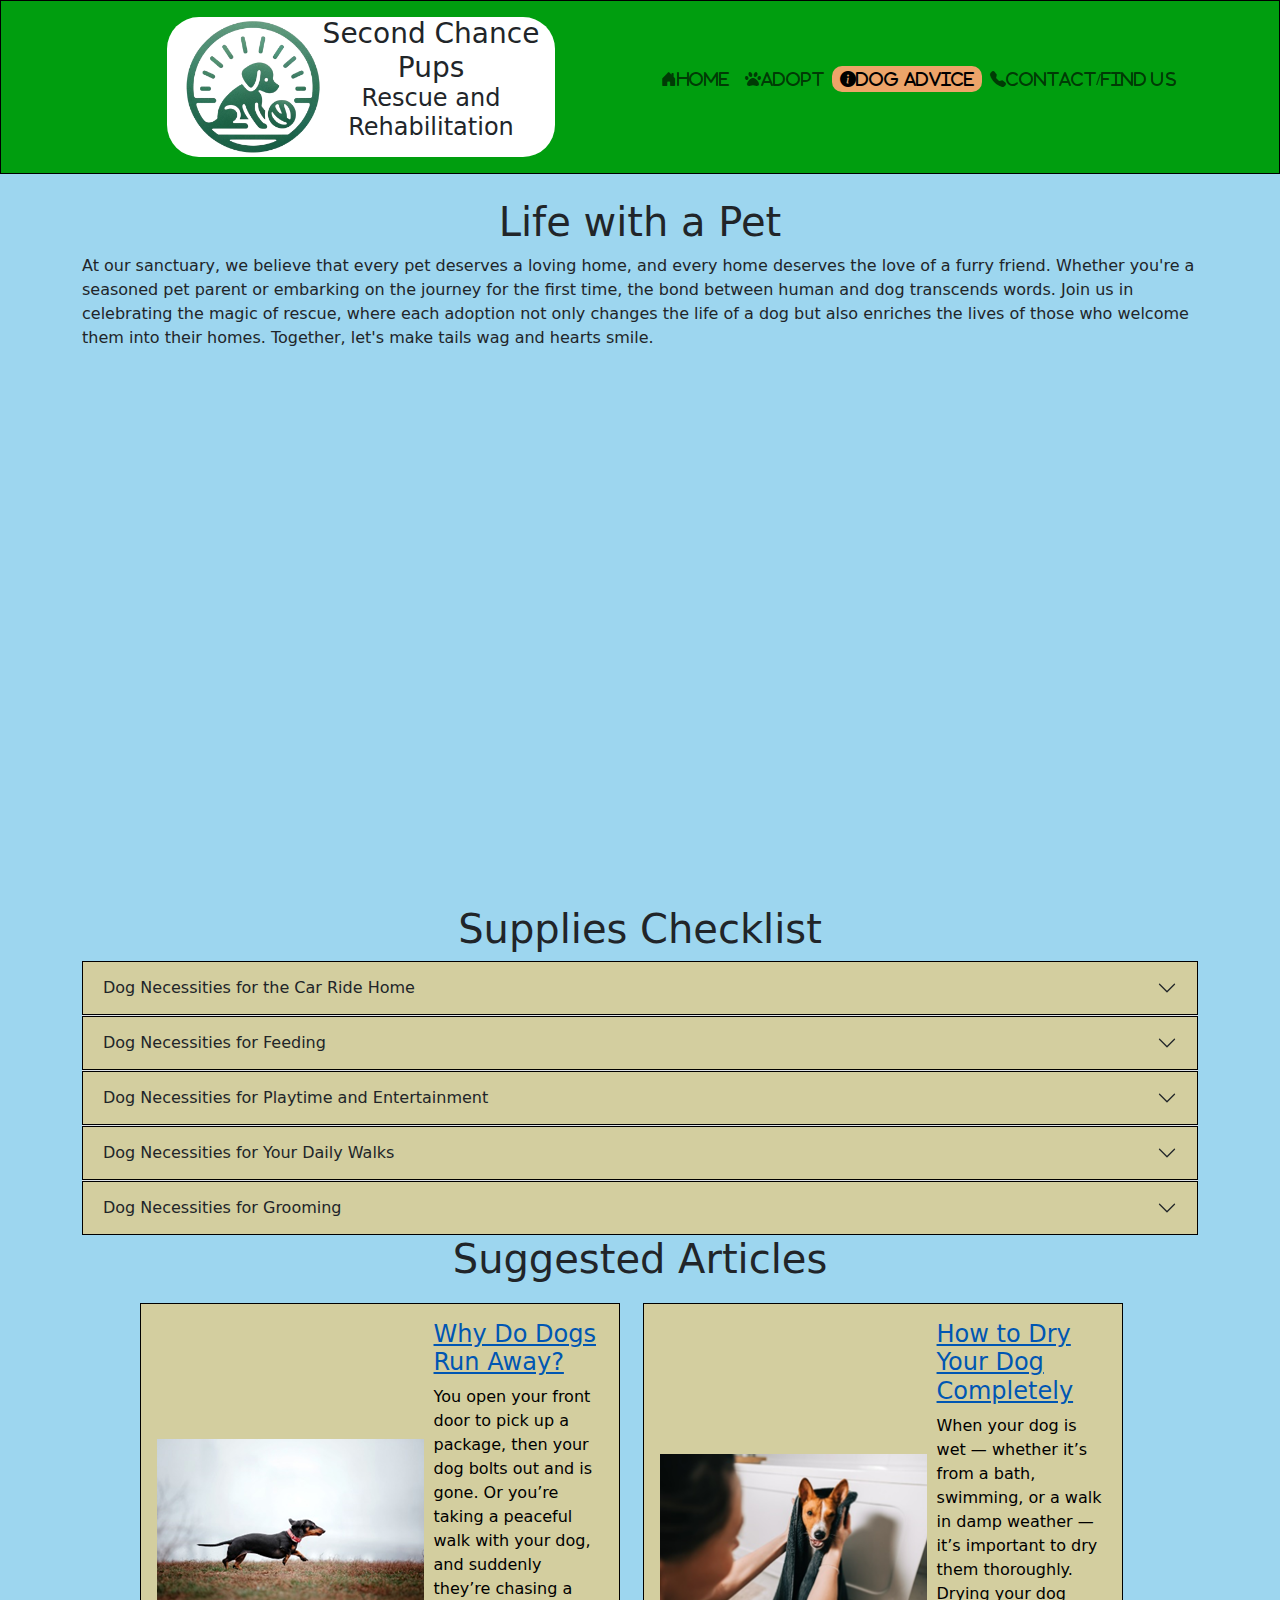
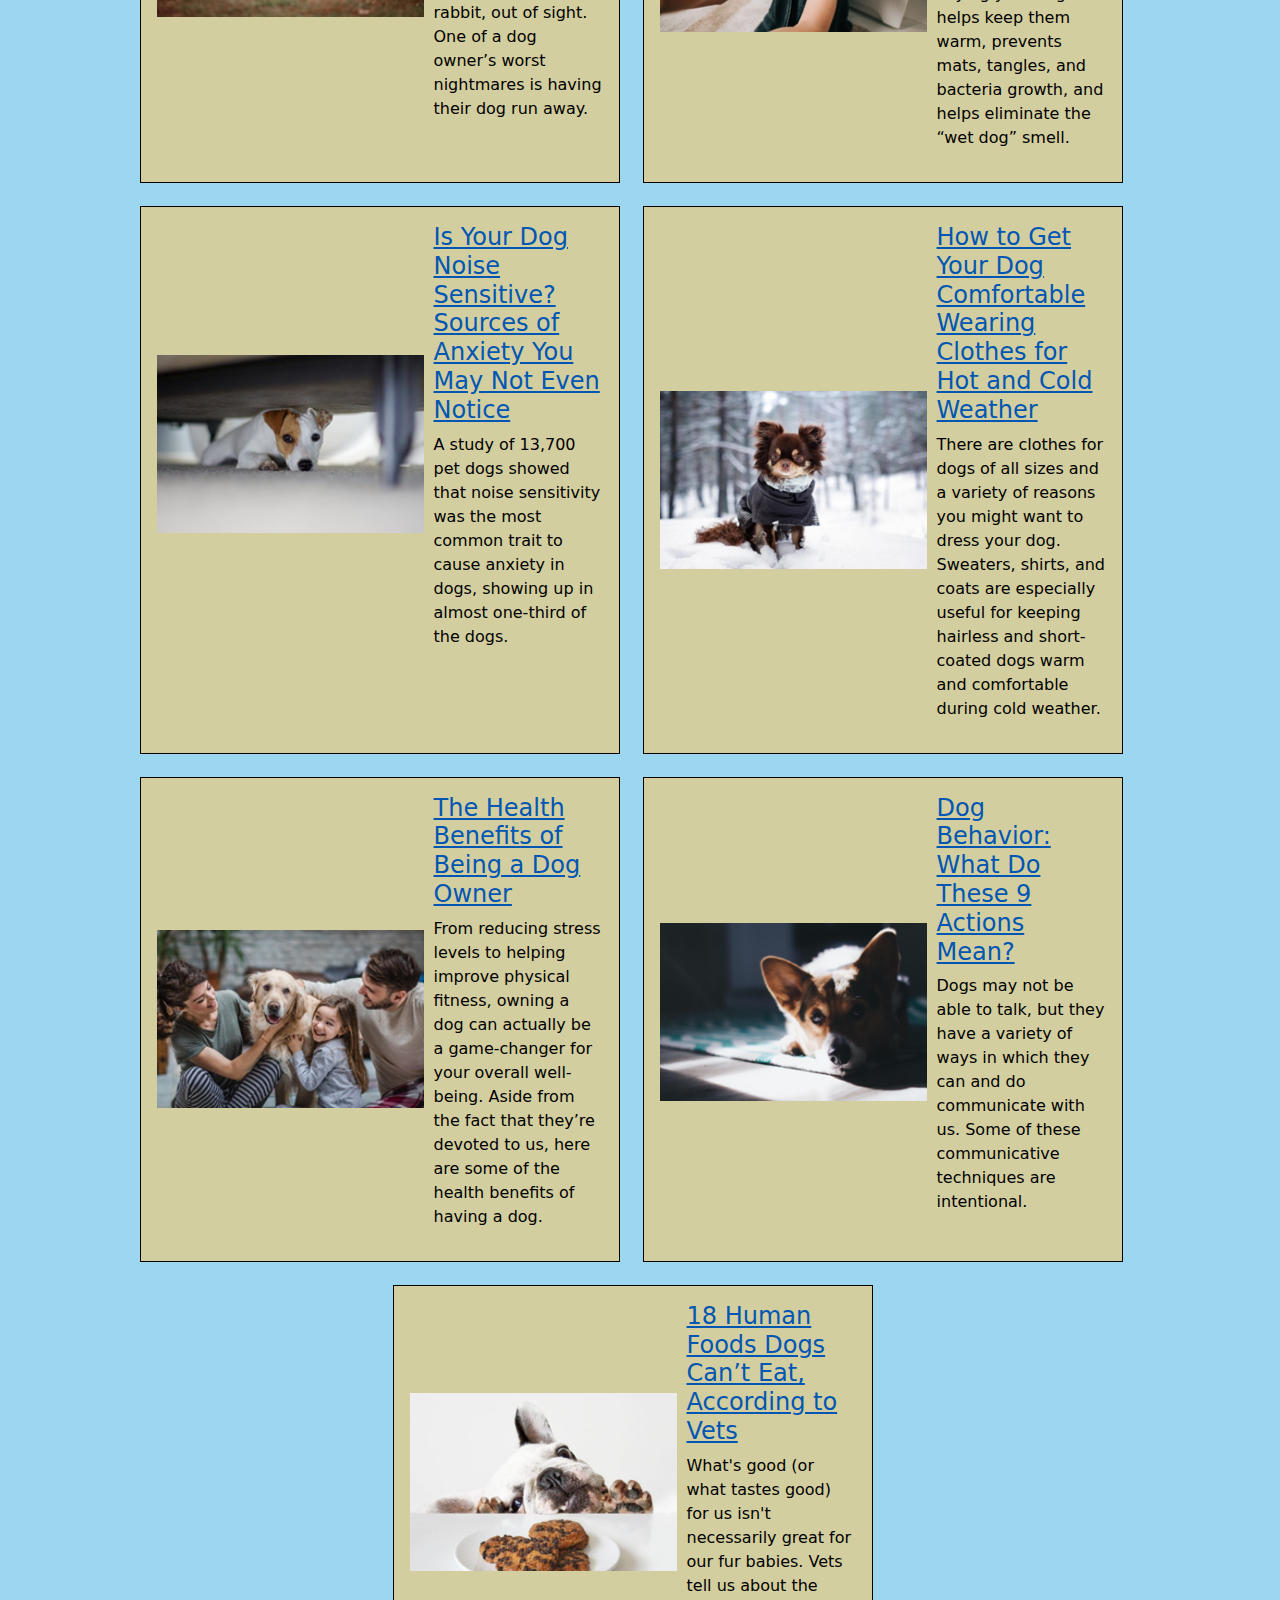
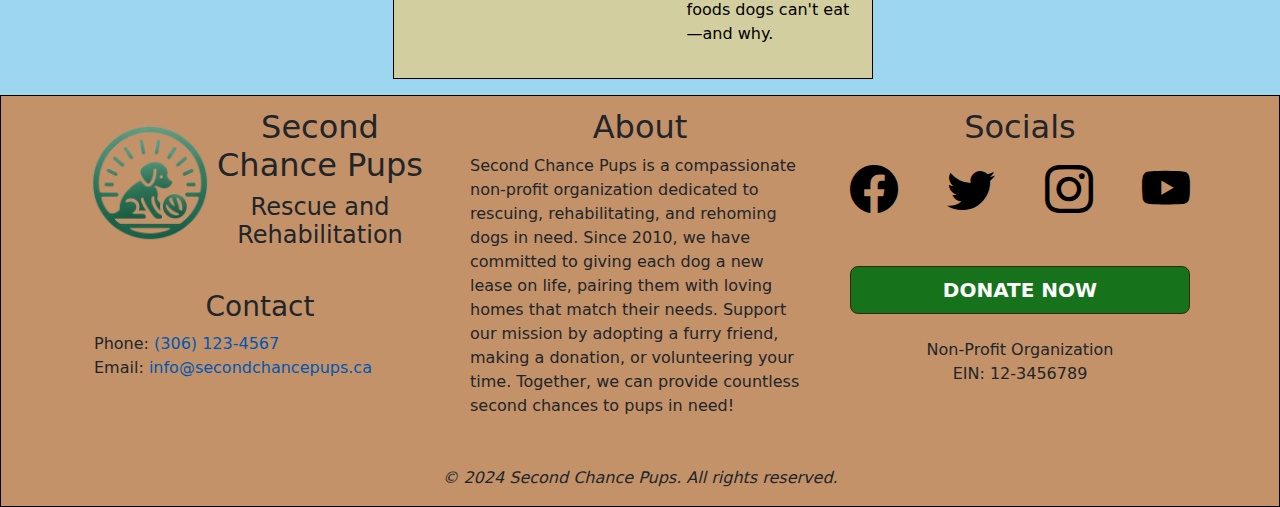
==== commit 29386716: "Merge pull request #6 from Liadrin/Justin_MainAdoptionPages" ====
--- a/scp_advice.html
+++ b/scp_advice.html
@@ -4,23 +4,24 @@
     <meta charset="UTF-8">
     <meta name="viewport" content="width=device-width, initial-scale=1.0">
     <title>SCP Advice</title>
-    <link rel="stylesheet" href="https://cdn.jsdelivr.net/npm/bootstrap-icons@1.11.3/font/bootstrap-icons.min.css">
+
     <link rel="stylesheet" href="styles/bootstrap.min.css">
     <script src="scripts/bootstrap.min.js"></script>
     <link rel="stylesheet" href="styles/scp_header_styles.css">
     <link rel="stylesheet" href="styles/scp_advice_styles.css">
     <link rel="stylesheet" href="styles/scp_siteStyles.css">
     <link rel="stylesheet" href="styles/scp_footerStyles.css">
+    <link rel="stylesheet" href="https://cdnjs.cloudflare.com/ajax/libs/font-awesome/6.0.0-beta3/css/all.min.css">
+    <link rel="stylesheet" href="https://cdn.jsdelivr.net/npm/bootstrap-icons@1.11.3/font/bootstrap-icons.min.css">
 </head>
 
 <body class="bg-bodyColour">
-<div class="header-container">
-    <div class="nav-container">
-        <nav class="navbar navbar-expand-lg navbar-light">
-
-            <div class="container bg-light col-lg-auto">
-                <div class="d-flex justify-content-between align-items-center">
-                    <img src="images/logo.png" />
+<nav class="w-100 border border-black navbar bg-green navbar-expand-sm">
+    <div class="container justify-content-center">
+        <div class="row align-items-center w-100">
+            <div id="logo-container" class="col-12 col-sm-6 p-2 d-flex justify-content-center">
+                <div class="bg-white d-flex rounded-5 d-inline-block p-3 pt-0 pb-0">
+                    <img src="images/logo.png" alt="Second Chance Pups logo image" width="140px"/>
                     <div class="d-flex flex-column align-items-center">
                         <p class="m-0 h3">Second Chance</p>
                         <p class="m-0 h3">Pups</p>
@@ -29,47 +30,40 @@
                     </div>
                 </div>
             </div>
-
-            <div class="container" id="menubar">
-                <p></p> <!-- This element keeps the menu icon to the right -->
-                <button class="navbar-toggler" type="button" data-bs-toggle="collapse" data-bs-target="#navbarNav" aria-controls="navbarNav" aria-expanded="false" aria-label="Toggle navigation">
-                    <span class="navbar-toggler-icon"></span>
-                </button>
-            </div>
-
-            <div class="collapse navbar-collapse" id="navbarNav">
-                <ul class="navbar-nav text-nowrap">
-                    <li class="nav-item">
-                        <span class="bi bi-house-door-fill"></span>
-                        <a class="nav-link" href="scp_home.html">Home</a>
-                    </li>
-                    <li class="nav-item">
-                        <img src="images/paw.png" height="25" width="25"/>
-                        <a class="nav-link" href="scp_adoption.html">Adopt</a>
-                    </li>
-                    <li class="nav-item active">
-                        <span class="bi bi-info-circle-fill"></span>
-                        <a class="nav-link" href="scp_advice.html">Dog Advice</a>
-                    </li>
-                    <li class="nav-item">
-                        <span class="bi bi-telephone-fill"></span>
-                        <a class="nav-link" href="scp_contact.html">Contact/Find Us</a>
-                    </li>
-                </ul>
-            </div>
-
-        </nav>
+            <div class="col-12 col-sm-6 d-flex justify-content-end">
+
+                <div class="collapse navbar-collapse" id="navbarNav">
+                    <ul id="linkList" class="navbar-nav w-100 justify-content-center">
+                        <li class="nav-item mb-3">
+                            <a class="fas bi bi-house-door-fill nav-link text-center text-nowrap" href="scp_home.html">Home</a>
+                        </li>
+                        <li class="nav-item mb-3">
+                            <a class="fas fa-paw nav-link nav-link text-center text-nowrap" href="scp_adoption.html">Adopt</a>
+                        </li>
+                        <li class="nav-item mb-3">
+                            <a class="fas bi bi-info-circle-fill nav-link text-center text-nowrap active" href="scp_advice.html">Dog Advice</a>
+                        </li>
+                        <li class="nav-item mb-3">
+                            <a class="fas bi bi-telephone-fill nav-link text-center text-nowrap" href="scp_contact.html">Contact/Find Us</a>
+                        </li>
+                    </ul>
+                </div>
+            </div>
+            <button class="navbar-toggler" type="button" data-bs-toggle="collapse" data-bs-target="#navbarNav" aria-controls="navbarNav" aria-expanded="false" aria-label="Toggle navigation">
+                <span class="navbar-toggler-icon"></span>
+            </button>
+        </div>
     </div>
-</div>
+</nav>
 
 <!--body-->
 <div class="container d-flex flex-column justify-content-center align-items-center" id="lifeWithAPet">
     <h1 class="mt-4">Life with a Pet</h1>
-    <p class="ms-xxl-5 me-xxl-5 fs-4 text-center">At our sanctuary, we believe that every pet deserves a loving home,
-        and every home deserves the love of a furry friend. Whether you're a seasoned pet parent or embarking on the
-        journey for the first time, the bond between human and dog transcends words. Join us in celebrating the magic
-        of rescue, where each adoption not only changes the life of a dog but also enriches the lives of those who
-        welcome them into their homes. Together, let's make tails wag and hearts smile.</p>
+    <p class="ms-xxl-5 me-xxl-5">At our sanctuary, we believe that every pet deserves a loving home, and every home deserves the love of a furry
+        friend. Whether you're a seasoned pet parent or embarking on the journey for the first time, the bond between
+        human and dog transcends words. Join us in celebrating the magic of rescue, where each adoption not only changes
+        the life of a dog but also enriches the lives of those who welcome them into their homes. Together, let's make
+        tails wag and hearts smile.</p>
 
     <iframe id="video" width="760" height="515" src="https://www.youtube.com/embed/GpoLQ3O_kwA?si=QQ80xS8dfQqIn8v8"
             title="YouTube video player" frameborder="0" allow="accelerometer; autoplay; clipboard-write;
@@ -77,130 +71,132 @@
             allowfullscreen></iframe>
 </div>
 
-
-<h1 class="text-center mt-4 mb-4">Supplies Checklist</h1>
+<!--accordion stuff-->
 <div class="container">
-    <!--accordion stuff-->
+    <h1 class="text-center mt-4">Supplies Checklist</h1>
+
     <div class="accordion accordion-flush" id="accordionFlushExample">
-        <div class="accordion-item" >
-            <h2 class="accordion-header" id="flush-headingOne">
-                <button class="accordion-button collapsed text-nowrap bg-panel fs-4" type="button" data-bs-toggle="collapse" data-bs-target="#flush-collapseOne" aria-expanded="false" aria-controls="flush-collapseOne">
-                    Dog Necessities for the Car Ride Home
-                </button>
-            </h2>
-
-            <div id="flush-collapseOne" class="accordion-collapse collapse bg-panel" aria-labelledby="flush-headingOne" data-bs-parent="#accordionFlushExample">
-                <div class="accordion-body">
-                    <p>
-                        One of the first experiences you’ll share with your new pup is the car ride home. Make sure the ride home is comfortable for everyone with these new dog essentials:
-                    </p>
-                    <img src="images/dogSupp1.png" height="320" width="388" class=""/>
-                    <ul>
-                        <li><strong>Dog Collar</strong> - Although a slip lead takes the place of both a collar and a leash, you’ll want your new pup to have a real dog collar as soon as possible. Don’t forget to attach an identification tag to your pup’s collar with important information, such as your pet’s name and your phone number.</li>
-                        <li><strong>Pet carrier or crate</strong> - While it may be tempting to drive home with your dog on your lap, the fact remains that a crate or pet carrier is the safest way for your furry friend to travel</li>
-                        <li><strong>Paper towels</strong> - Most adult dogs have plenty of experience riding in cars, but new puppies will often get carsick. You may want to keep a roll of paper towels in your car so you can contain potential messes.</li>
-                        <li><strong>Food and water</strong> - If you’re traveling a long distance to pick up your new furry friend, you’ll need to pack some food and water for your pet. But remember to go easy on the food — you don’t want to upset your pup’s tummy!</li>
-                    </ul>
-                </div>
-            </div>
-        </div>
-
-
-        <div class="accordion-item">
-            <h2 class="accordion-header" id="flush-headingTwo">
-                <button class="accordion-button collapsed bg-panel fs-4" type="button" data-bs-toggle="collapse" data-bs-target="#flush-collapseTwo" aria-expanded="false" aria-controls="flush-collapseTwo">
-                    Dog Necessities for Feeding
-                </button>
-            </h2>
-
-            <div id="flush-collapseTwo" class="accordion-collapse collapse bg-panel" aria-labelledby="flush-headingTwo" data-bs-parent="#accordionFlushExample">
-                <div class="accordion-body">
-                    <p>
-                        Don’t forget to check in with animal rescue at least a few days before picking up your dog and find out which dog food brand they're currently eating. Even if you decide to switch your dog's food, you'll want to slowly transition them to the new food to avoid an upset tummy.
-                    </p>
-                    <img src="images/dogSupp2.png" height="320" width="388"/>
-                    <ul>
-                        <li><strong>Food bowls</strong> - From slow feeder bowls to elevated food bowls, there’s a dog food bowl for every pup these days. For example, if your pet has a short snout, you might want to buy a bowl with a tilted structure that makes it easier for them to eat. Likewise, if you have a large breed dog, you can buy a set of elevated dog food bowls that allows for neater and more comfortable eating.</li>
-                        <li><strong>Dog food place mat (optional)</strong> - Whether you have a messy eater or just want to jazz up your dog’s food station, a dog placemat is a fun and functional addition to your home.</li>
-                    </ul>
-                </div>
-            </div>
-        </div>
-
-
-        <div class="accordion-item">
-            <h2 class="accordion-header" id="flush-headingThree">
-                <button class="accordion-button collapsed bg-panel fs-4" type="button" data-bs-toggle="collapse" data-bs-target="#flush-collapseThree" aria-expanded="false" aria-controls="flush-collapseThree">
-                    Dog Necessities for Playtime and Entertainment
-                </button>
-            </h2>
-
-            <div id="flush-collapseThree" class="accordion-collapse collapse bg-panel" aria-labelledby="flush-headingThree" data-bs-parent="#accordionFlushExample">
-                <div class="accordion-body">
-                    <p>
-                        Your sweet little pup needs both physical and mental stimulation to stay happy, healthy and fit. While walking is undoubtedly a great activity for your dog, there will likely be times when you find yourself stuck indoors with a bored dog. Fortunately, there are plenty of items that can help your furry friend release some of that pent-up puppy energy.
-                    </p>
-                    <img src="images/dogSupp3.png" height="320" width="388"/>
-                    <ul>
-                        <li><strong>Teething toys</strong> - Puppies start teething around four to five months of age, so you’ll want to have plenty of chew toys on hand to ease their discomfort.</li>
-                        <li><strong>Interactive toys</strong> - Interactive toys help build the bond between you and your pup. For example, you could play fetch with a ball or tug-of-war with a rope toy.</li>
-                        <li><strong>Enrichment toys</strong> - Designed to work your pup’s brain, enrichment toys are fun to bust out on rainy days. Treat dispensers, puzzle toys and licking pads are just a few examples of enrichment toys for dogs.</li>
-                    </ul>
-                </div>
-            </div>
-        </div>
-
-
-        <div class="accordion-item">
-            <h2 class="accordion-header" id="flush-headingFour">
-                <button class="accordion-button collapsed bg-panel fs-4" type="button" data-bs-toggle="collapse" data-bs-target="#flush-collapseFour" aria-expanded="false" aria-controls="flush-collapseFour">
-                    Dog Necessities for Your Daily Walks
-                </button>
-            </h2>
-
-            <div id="flush-collapseFour" class="accordion-collapse collapse bg-panel" aria-labelledby="flush-headingFour" data-bs-parent="#accordionFlushExample">
-                <div class="accordion-body">
-                    <p>
-                        Daily physical activity is important for your dog, but just letting them run around in the backyard every day isn't going to cut it. To keep Fido happy and healthy, you also need to be taking them out for regular walks.
-                    </p>
-                    <img src="images/dogSupp4.png" height="320" width="388"/>
-                    <ul>
-                        <li><strong>Dog harness</strong> - Whether your dog has zero leash manners or goes ballistic whenever they see a squirrel, a high-quality dog harness will help keep the pressure off your dog’s sensitive neck and give you more control over your furry friend.</li>
-                        <li><strong>Dog leash</strong> - There are many different styles of dog leashes, and the right one for you depends on numerous factors, such as the size and strength of your dog.</li>
-                        <li><strong>Poop bags</strong> - Not only is picking up your poop the neighborly thing to do, but it also helps prevent the spread of disease.</li>
-                    </ul>
-                </div>
-            </div>
-        </div>
-
-
-        <div class="accordion-item">
-            <h2 class="accordion-header" id="flush-headingFive">
-                <button class="accordion-button collapsed bg-panel fs-4" type="button" data-bs-toggle="collapse" data-bs-target="#flush-collapseFive" aria-expanded="false" aria-controls="flush-collapseFive">
-                    Dog Necessities for Grooming
-                </button>
-            </h2>
-
-            <div id="flush-collapseFive" class="accordion-collapse collapse bg-panel" aria-labelledby="flush-headingFive" data-bs-parent="#accordionFlushExample">
-                <div class="accordion-body">
-                    <p>
-                        Taking your dog to a groomer can be stressful — not to mention expensive. Fortunately, there are plenty of at-home grooming tools to help you get the job done in a more comfortable setting.
-                    </p>
-                    <img src="images/dogSupp5.png" height="320" width="388"/>
-                    <ul>
-                        <li><strong>Nail clippers or grinders</strong> - There are two ways to shorten your dog’s nails: clipping them with scissor-style clippers or grinding them down with an electricity-powered rotary tool (aka, grinders).</li>
-                        <li><strong>Dog shampoo</strong> - It’s only a matter of time before your dog rolls in something that makes you want to gag (it happens to the best of us). You can get them back to a squeaky-clean state with a dog shampoo containing naturally-derived ingredients, such as colloidal oatmeal.</li>
-                        <li><strong>Dog brush</strong> - Before your pup hops in the bath, you’ll want to brush down their coat to remove any loose fur or debris. If you have a short-haired dog, look for a brush with shorter bristles. Conversely, if your dog has longer hair, choose a brush with longer bristles.</li>
-                        <li><strong>Dog toothbrush and toothpaste</strong> - Just like people, dogs should ideally have their teeth cleaned twice a day.</li>
-                    </ul>
-                </div>
-            </div>
+            <div class="accordion-item" >
+                <h2 class="accordion-header" id="flush-headingOne">
+                    <button class="accordion-button collapsed text-nowrap bg-panel" type="button" data-bs-toggle="collapse" data-bs-target="#flush-collapseOne" aria-expanded="false" aria-controls="flush-collapseOne">
+                        Dog Necessities for the Car Ride Home
+                    </button>
+                </h2>
+
+                <div id="flush-collapseOne" class="accordion-collapse collapse bg-panel" aria-labelledby="flush-headingOne" data-bs-parent="#accordionFlushExample">
+                    <div class="accordion-body">
+                        <p>
+                            One of the first experiences you’ll share with your new pup is the car ride home. Make sure the ride home is comfortable for everyone with these new dog essentials:
+                        </p>
+                        <img src="images/dogSupp1.png" height="320" width="388" class=""/>
+                        <ul>
+                            <li><strong>Dog Collar</strong> - Although a slip lead takes the place of both a collar and a leash, you’ll want your new pup to have a real dog collar as soon as possible. Don’t forget to attach an identification tag to your pup’s collar with important information, such as your pet’s name and your phone number.</li>
+                            <li><strong>Pet carrier or crate</strong> - While it may be tempting to drive home with your dog on your lap, the fact remains that a crate or pet carrier is the safest way for your furry friend to travel</li>
+                            <li><strong>Paper towels</strong> - Most adult dogs have plenty of experience riding in cars, but new puppies will often get carsick. You may want to keep a roll of paper towels in your car so you can contain potential messes.</li>
+                            <li><strong>Food and water</strong> - If you’re traveling a long distance to pick up your new furry friend, you’ll need to pack some food and water for your pet. But remember to go easy on the food — you don’t want to upset your pup’s tummy!</li>
+                        </ul>
+                    </div>
+                </div>
+            </div>
+
+
+            <div class="accordion-item">
+                <h2 class="accordion-header" id="flush-headingTwo">
+                    <button class="accordion-button collapsed bg-panel" type="button" data-bs-toggle="collapse" data-bs-target="#flush-collapseTwo" aria-expanded="false" aria-controls="flush-collapseTwo">
+                        Dog Necessities for Feeding
+                    </button>
+                </h2>
+
+                <div id="flush-collapseTwo" class="accordion-collapse collapse bg-panel" aria-labelledby="flush-headingTwo" data-bs-parent="#accordionFlushExample">
+                    <div class="accordion-body">
+                        <p>
+                            Don’t forget to check in with animal rescue at least a few days before picking up your dog and find out which dog food brand they're currently eating. Even if you decide to switch your dog's food, you'll want to slowly transition them to the new food to avoid an upset tummy.
+                        </p>
+                        <img src="images/dogSupp2.png" height="320" width="388"/>
+                        <ul>
+                            <li><strong>Food bowls</strong> - From slow feeder bowls to elevated food bowls, there’s a dog food bowl for every pup these days. For example, if your pet has a short snout, you might want to buy a bowl with a tilted structure that makes it easier for them to eat. Likewise, if you have a large breed dog, you can buy a set of elevated dog food bowls that allows for neater and more comfortable eating.</li>
+                            <li><strong>Dog food place mat (optional)</strong> - Whether you have a messy eater or just want to jazz up your dog’s food station, a dog placemat is a fun and functional addition to your home.</li>
+                        </ul>
+                    </div>
+                </div>
+            </div>
+
+
+            <div class="accordion-item">
+                <h2 class="accordion-header" id="flush-headingThree">
+                    <button class="accordion-button collapsed bg-panel" type="button" data-bs-toggle="collapse" data-bs-target="#flush-collapseThree" aria-expanded="false" aria-controls="flush-collapseThree">
+                        Dog Necessities for Playtime and Entertainment
+                    </button>
+                </h2>
+
+                <div id="flush-collapseThree" class="accordion-collapse collapse bg-panel" aria-labelledby="flush-headingThree" data-bs-parent="#accordionFlushExample">
+                    <div class="accordion-body">
+                        <p>
+                            Your sweet little pup needs both physical and mental stimulation to stay happy, healthy and fit. While walking is undoubtedly a great activity for your dog, there will likely be times when you find yourself stuck indoors with a bored dog. Fortunately, there are plenty of items that can help your furry friend release some of that pent-up puppy energy.
+                        </p>
+                        <img src="images/dogSupp3.png" height="320" width="388"/>
+                        <ul>
+                            <li><strong>Teething toys</strong> - Puppies start teething around four to five months of age, so you’ll want to have plenty of chew toys on hand to ease their discomfort.</li>
+                            <li><strong>Interactive toys</strong> - Interactive toys help build the bond between you and your pup. For example, you could play fetch with a ball or tug-of-war with a rope toy.</li>
+                            <li><strong>Enrichment toys</strong> - Designed to work your pup’s brain, enrichment toys are fun to bust out on rainy days. Treat dispensers, puzzle toys and licking pads are just a few examples of enrichment toys for dogs.</li>
+                        </ul>
+                    </div>
+                </div>
+            </div>
+
+
+            <div class="accordion-item">
+                <h2 class="accordion-header" id="flush-headingFour">
+                    <button class="accordion-button collapsed bg-panel" type="button" data-bs-toggle="collapse" data-bs-target="#flush-collapseFour" aria-expanded="false" aria-controls="flush-collapseFour">
+                        Dog Necessities for Your Daily Walks
+                    </button>
+                </h2>
+
+                <div id="flush-collapseFour" class="accordion-collapse collapse bg-panel" aria-labelledby="flush-headingFour" data-bs-parent="#accordionFlushExample">
+                    <div class="accordion-body">
+                        <p>
+                            Daily physical activity is important for your dog, but just letting them run around in the backyard every day isn't going to cut it. To keep Fido happy and healthy, you also need to be taking them out for regular walks.
+                        </p>
+                        <img src="images/dogSupp4.png" height="320" width="388"/>
+                        <ul>
+                            <li><strong>Dog harness</strong> - Whether your dog has zero leash manners or goes ballistic whenever they see a squirrel, a high-quality dog harness will help keep the pressure off your dog’s sensitive neck and give you more control over your furry friend.</li>
+                            <li><strong>Dog leash</strong> - There are many different styles of dog leashes, and the right one for you depends on numerous factors, such as the size and strength of your dog.</li>
+                            <li><strong>Poop bags</strong> - Not only is picking up your poop the neighborly thing to do, but it also helps prevent the spread of disease.</li>
+                        </ul>
+                    </div>
+                </div>
+            </div>
+
+
+            <div class="accordion-item">
+                <h2 class="accordion-header" id="flush-headingFive">
+                    <button class="accordion-button collapsed bg-panel" type="button" data-bs-toggle="collapse" data-bs-target="#flush-collapseFive" aria-expanded="false" aria-controls="flush-collapseFive">
+                        Dog Necessities for Grooming
+                    </button>
+                </h2>
+
+                <div id="flush-collapseFive" class="accordion-collapse collapse bg-panel" aria-labelledby="flush-headingFive" data-bs-parent="#accordionFlushExample">
+                    <div class="accordion-body">
+                        <p>
+                            Taking your dog to a groomer can be stressful — not to mention expensive. Fortunately, there are plenty of at-home grooming tools to help you get the job done in a more comfortable setting.
+                        </p>
+                        <img src="images/dogSupp5.png" height="320" width="388"/>
+                        <ul>
+                            <li><strong>Nail clippers or grinders</strong> - There are two ways to shorten your dog’s nails: clipping them with scissor-style clippers or grinding them down with an electricity-powered rotary tool (aka, grinders).</li>
+                            <li><strong>Dog shampoo</strong> - It’s only a matter of time before your dog rolls in something that makes you want to gag (it happens to the best of us). You can get them back to a squeaky-clean state with a dog shampoo containing naturally-derived ingredients, such as colloidal oatmeal.</li>
+                            <li><strong>Dog brush</strong> - Before your pup hops in the bath, you’ll want to brush down their coat to remove any loose fur or debris. If you have a short-haired dog, look for a brush with shorter bristles. Conversely, if your dog has longer hair, choose a brush with longer bristles.</li>
+                            <li><strong>Dog toothbrush and toothpaste</strong> - Just like people, dogs should ideally have their teeth cleaned twice a day.</li>
+                        </ul>
+                    </div>
+                </div>
+            </div>
+
+
         </div>
     </div>
-</div>
-
-
-<h1 class="text-center mt-4">Suggested Articles</h1>
+
+
+    <h1 class="text-center">Suggested Articles</h1>
     <div class="row mb-3" id="articles">
 
         <div class="col col-md-5 p-3 article bg-panel">
--- a/styles/scp_header_styles.css
+++ b/styles/scp_header_styles.css
@@ -3,50 +3,42 @@
  header styles
 =================================
 **/
-.nav-item {
-    display: flex; /* Make the menu items flex containers */
-    align-items: center; /* Align items vertically */
-    border-left: 1px solid #94501a; /* Add divider between menu items */
-    padding: 0 1dvw 0 1dvw; /* Add padding to each menu item */
+
+.navbar-nav .nav-item {
+    margin-bottom: 10px; /* Adjust as needed for spacing between items */
 }
 
-.nav-item:first-child {
-    border-left: 0 solid #94501a;
+.navbar-toggler-bottom-right {
+    position: absolute;
+    bottom: 0;
+    right: 0;
+    margin: 10px;
 }
 
-.navbar {
+.navbar-toggle-position{
+    position: absolute;
+    bottom: 0;
+    right: 0;
+    margin: 10px
+}
+
+.bg-green{
     background-color: #009E0F;
 }
 
-.navbar .container {
-    margin: 0 0 0 20%; /* move the logo to he left */
+.active{
+    background-color: #eda469;
+    border-radius: 10px;
 }
 
-.header-container .d-flex img {
-    width: 150px; /* adjust logo width */
+.nav-link{
+    padding: 5px; /* Adjust as needed for spacing between rows */
 }
 
-/* Styling for active link */
-.navbar-nav .nav-item.active .nav-link {
-    color: #fff;
-    background-color: #804210;
-    border-radius: 4px;
+#linkList{
+    text-align: center;
 }
 
-/* Styling for hover state */
-.navbar-nav .nav-item .nav-link:hover {
-    color: #fff;
-    background-color: #3ac4af;
-    border-radius: 4px;
-}
-
-/* Fix the navbar at the top of the page */
-.navbar {
-    position: fixed;
-    top: 0;
-    width: 100%;
-    z-index: 1000000;
-}
 
 /**
 =================================
@@ -54,61 +46,25 @@
 =================================
 **/
 @media only screen and (max-width: 576px) {
-    /**
-    =================================
-     header styles
-    =================================
-    **/
-    .navbar .container {
-        /* make the container take up the whole page width */
-        margin: 0;
-        padding: 0;
+
+    .navbar-collapse {
+        flex-direction: column;
     }
 
-    .navbar {
-        background-color: #ffffff; /* Make the background for the logo white */
+    .navbar-nav {
+        width: 100%;
+        text-align: center;
     }
 
-    #menubar {
-        background-color: #009E0F; /* Keep the green background for the navbar */
+    .navbar-nav .nav-item {
+        width: 100%;
+        margin-bottom: 5px; /* Adjust as needed for spacing between items */
     }
+}
 
-    .navbar .container:first-of-type {
-        margin: 0 0 0 10%; /* Move the logo to the middle */
-    }
 
-    /* General styling for the navbar links */
-    .navbar-nav .nav-item .nav-link {
-        color: #000000;
-        font-size: 16px;
-        padding: 10px 15px;
-        text-decoration: none;
-        transition: color 0.3s ease, background-color 0.3s ease;
-        display: flex;
-        align-items: center;
-    }
+.
 
-    /* Flex alignment for icons and text */
-    .navbar-nav .nav-item .bi,
-    .navbar-nav .nav-item img {
-        font-size: 18px;
-        margin-right: 8px;
-    }
+@media (max-width: 576px) { /* Adjust breakpoint as needed */
 
-    /* Special styling for images */
-    .navbar-nav .nav-item img {
-        height: 25px;
-        width: 25px;
-        margin-right: 8px;
-    }
-
-    /* Margin for text beside icons */
-    .navbar-nav .nav-item .nav-link span {
-        margin-left: 10px;
-    }
-
-    /*!* Add padding to the top of the body to prevent content from being hidden under the navbar *!*/
-    /*body {*/
-    /*    padding-top: 190px; !* Adjust this value based on the height of your navbar *!*/
-    /*}*/
 }--- a/styles/scp_advice_styles.css
+++ b/styles/scp_advice_styles.css
@@ -19,7 +19,7 @@
 }
 
 /* Suggested articles styles */
-.row {
+#articles{
     margin: 0 0 0 10%;
 }
 
@@ -58,10 +58,10 @@
  media query for a bigger screen
 =================================
 **/
-@media only screen and (min-width: 577px) {
-    #lifeWithAPet {
-        margin-top: 10%;
-    }
+@media only screen and (min-width: 991px) {
+    /*#lifeWithAPet {*/
+    /*    margin-top: 10%;*/
+    /*}*/
 }
 
 /**
@@ -69,7 +69,7 @@
  media query for a smaller screen
 =================================
 **/
-@media only screen and (max-width: 576px) {
+@media only screen and (max-width: 991px) {
     /**
     =================================
      body styles
@@ -107,9 +107,4 @@
     .row .col {
         margin: 8% 10% 0 0;
     }
-
-    /* font-size */
-    .accordion-button { /* for the title of each panel in the accordion */
-        font-size: 22px;
-    }
 }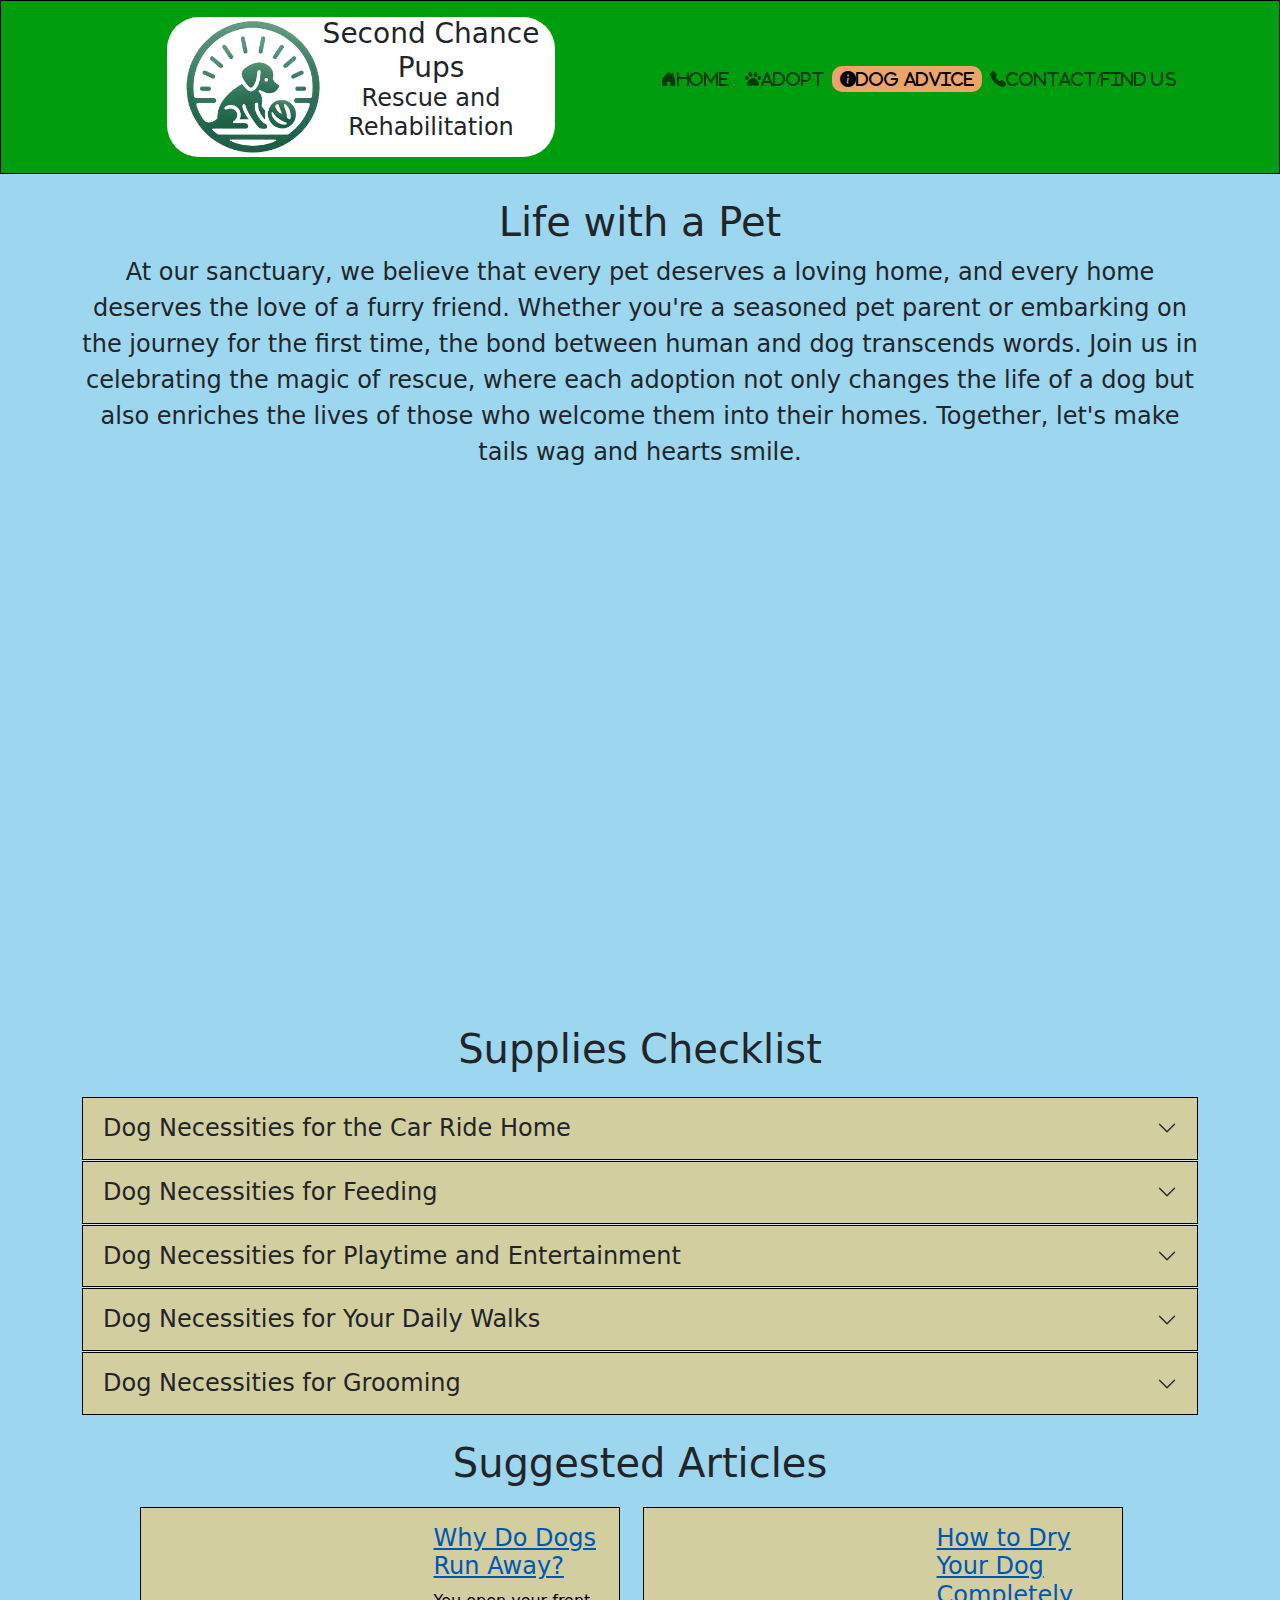
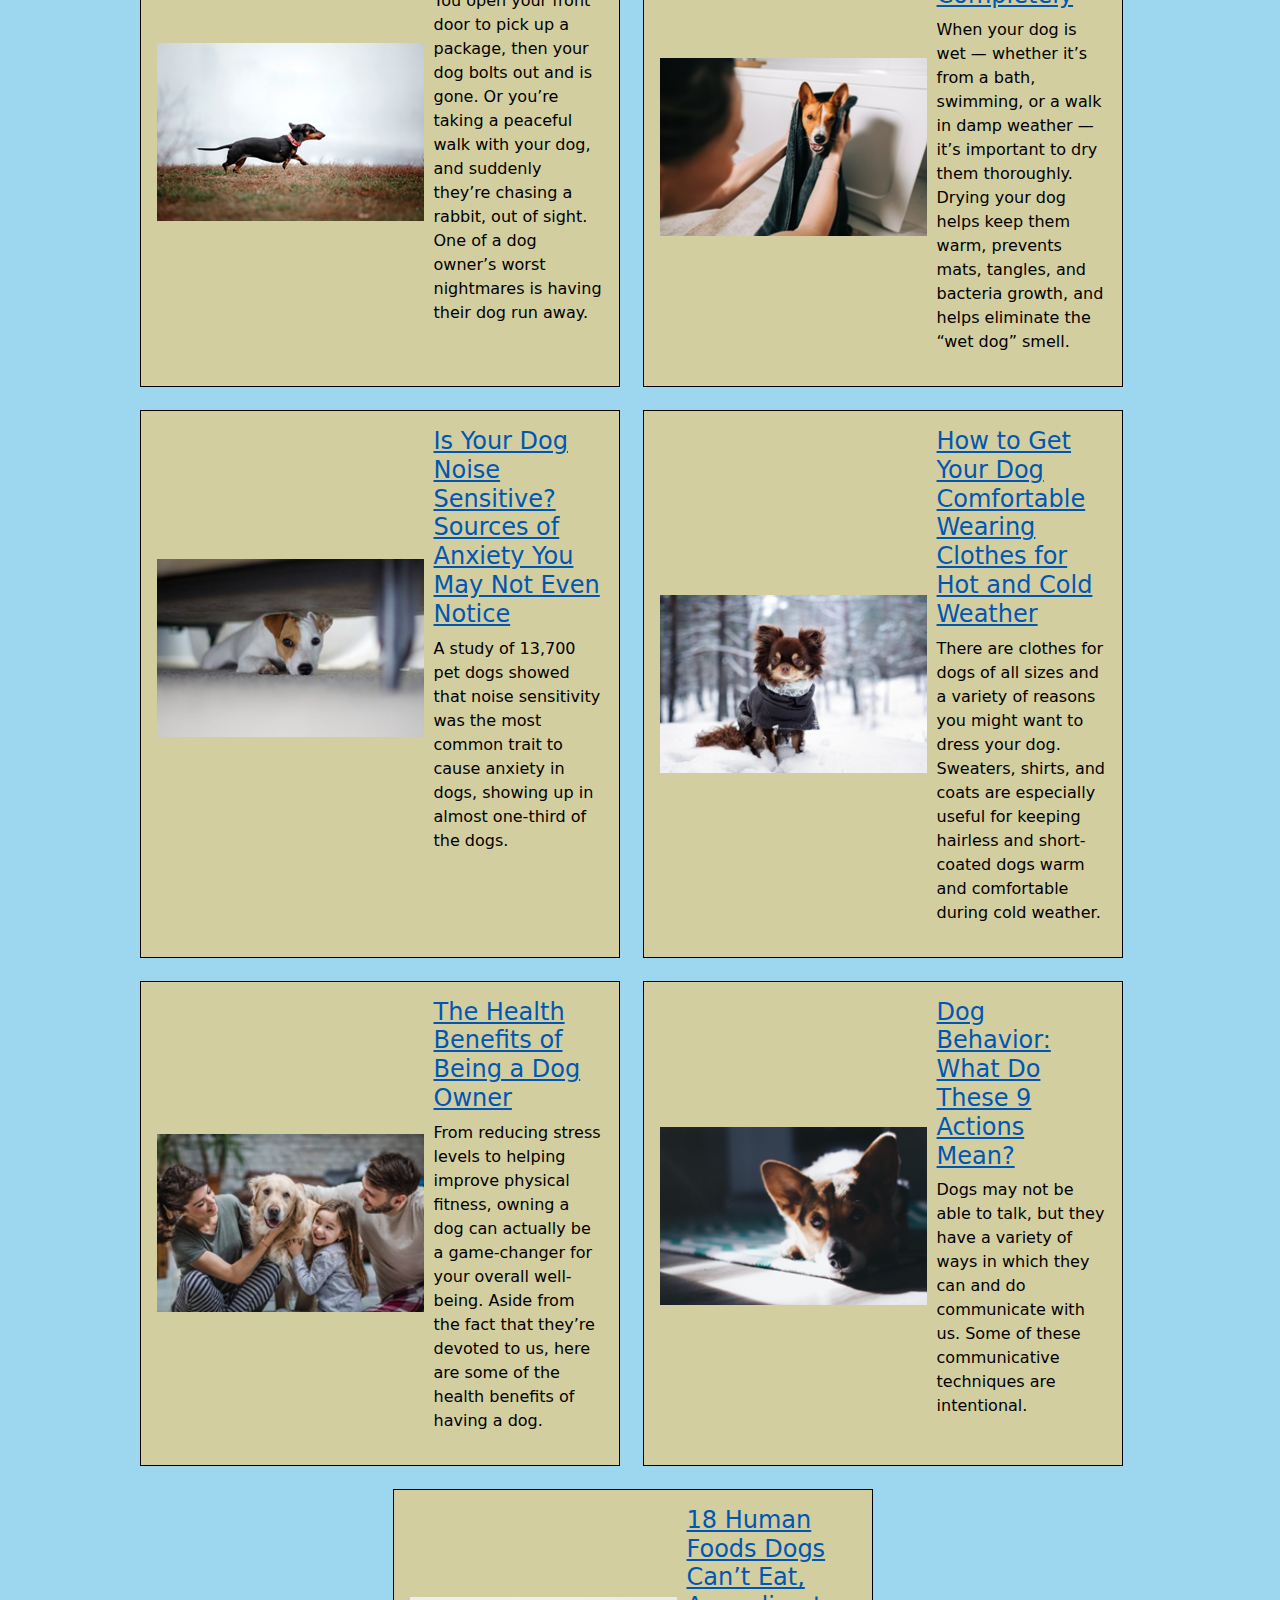
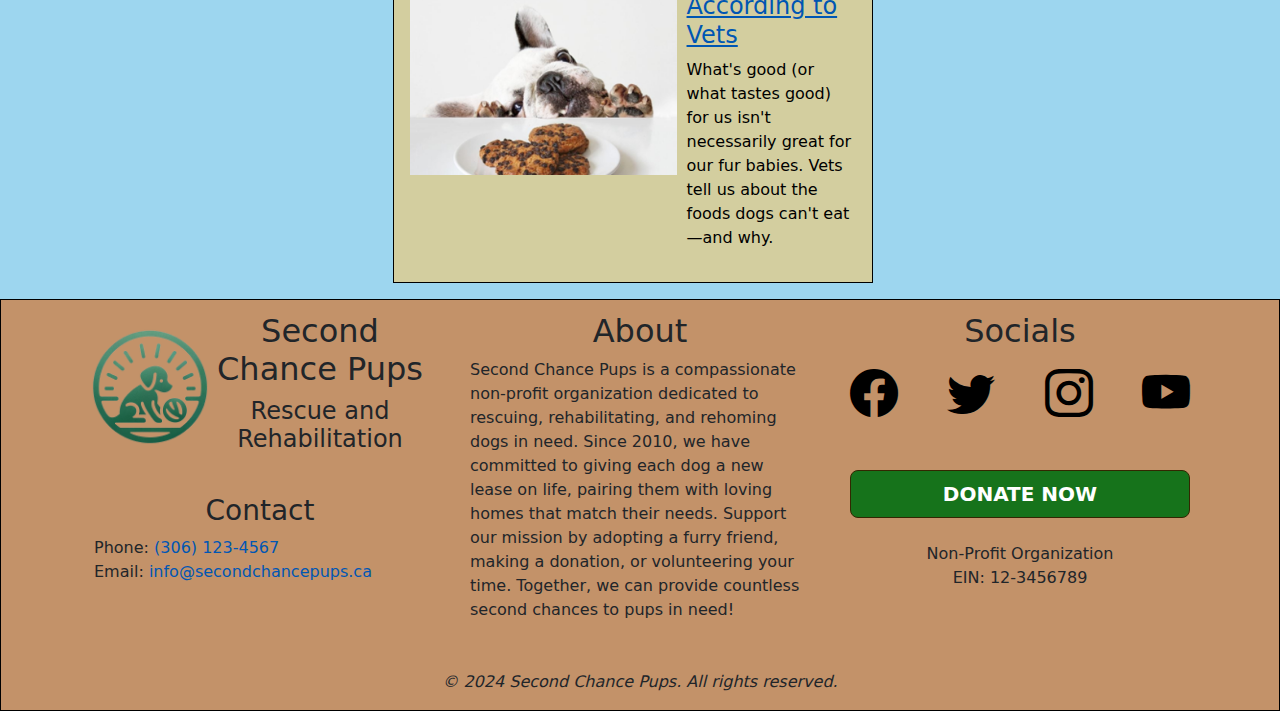
==== commit b90060fb: "Merge branch 'master' into Cedric_AdviceContactPages" ====
--- a/scp_advice.html
+++ b/scp_advice.html
@@ -59,11 +59,11 @@
 <!--body-->
 <div class="container d-flex flex-column justify-content-center align-items-center" id="lifeWithAPet">
     <h1 class="mt-4">Life with a Pet</h1>
-    <p class="ms-xxl-5 me-xxl-5">At our sanctuary, we believe that every pet deserves a loving home, and every home deserves the love of a furry
-        friend. Whether you're a seasoned pet parent or embarking on the journey for the first time, the bond between
-        human and dog transcends words. Join us in celebrating the magic of rescue, where each adoption not only changes
-        the life of a dog but also enriches the lives of those who welcome them into their homes. Together, let's make
-        tails wag and hearts smile.</p>
+    <p class="ms-xxl-5 me-xxl-5 fs-4 text-center">At our sanctuary, we believe that every pet deserves a loving home,
+        and every home deserves the love of a furry friend. Whether you're a seasoned pet parent or embarking on the
+        journey for the first time, the bond between human and dog transcends words. Join us in celebrating the magic
+        of rescue, where each adoption not only changes the life of a dog but also enriches the lives of those who
+        welcome them into their homes. Together, let's make tails wag and hearts smile.</p>
 
     <iframe id="video" width="760" height="515" src="https://www.youtube.com/embed/GpoLQ3O_kwA?si=QQ80xS8dfQqIn8v8"
             title="YouTube video player" frameborder="0" allow="accelerometer; autoplay; clipboard-write;
@@ -71,132 +71,130 @@
             allowfullscreen></iframe>
 </div>
 
-<!--accordion stuff-->
+
+<h1 class="text-center mt-4 mb-4">Supplies Checklist</h1>
 <div class="container">
-    <h1 class="text-center mt-4">Supplies Checklist</h1>
-
+    <!--accordion stuff-->
     <div class="accordion accordion-flush" id="accordionFlushExample">
-            <div class="accordion-item" >
-                <h2 class="accordion-header" id="flush-headingOne">
-                    <button class="accordion-button collapsed text-nowrap bg-panel" type="button" data-bs-toggle="collapse" data-bs-target="#flush-collapseOne" aria-expanded="false" aria-controls="flush-collapseOne">
-                        Dog Necessities for the Car Ride Home
-                    </button>
-                </h2>
-
-                <div id="flush-collapseOne" class="accordion-collapse collapse bg-panel" aria-labelledby="flush-headingOne" data-bs-parent="#accordionFlushExample">
-                    <div class="accordion-body">
-                        <p>
-                            One of the first experiences you’ll share with your new pup is the car ride home. Make sure the ride home is comfortable for everyone with these new dog essentials:
-                        </p>
-                        <img src="images/dogSupp1.png" height="320" width="388" class=""/>
-                        <ul>
-                            <li><strong>Dog Collar</strong> - Although a slip lead takes the place of both a collar and a leash, you’ll want your new pup to have a real dog collar as soon as possible. Don’t forget to attach an identification tag to your pup’s collar with important information, such as your pet’s name and your phone number.</li>
-                            <li><strong>Pet carrier or crate</strong> - While it may be tempting to drive home with your dog on your lap, the fact remains that a crate or pet carrier is the safest way for your furry friend to travel</li>
-                            <li><strong>Paper towels</strong> - Most adult dogs have plenty of experience riding in cars, but new puppies will often get carsick. You may want to keep a roll of paper towels in your car so you can contain potential messes.</li>
-                            <li><strong>Food and water</strong> - If you’re traveling a long distance to pick up your new furry friend, you’ll need to pack some food and water for your pet. But remember to go easy on the food — you don’t want to upset your pup’s tummy!</li>
-                        </ul>
-                    </div>
-                </div>
-            </div>
-
-
-            <div class="accordion-item">
-                <h2 class="accordion-header" id="flush-headingTwo">
-                    <button class="accordion-button collapsed bg-panel" type="button" data-bs-toggle="collapse" data-bs-target="#flush-collapseTwo" aria-expanded="false" aria-controls="flush-collapseTwo">
-                        Dog Necessities for Feeding
-                    </button>
-                </h2>
-
-                <div id="flush-collapseTwo" class="accordion-collapse collapse bg-panel" aria-labelledby="flush-headingTwo" data-bs-parent="#accordionFlushExample">
-                    <div class="accordion-body">
-                        <p>
-                            Don’t forget to check in with animal rescue at least a few days before picking up your dog and find out which dog food brand they're currently eating. Even if you decide to switch your dog's food, you'll want to slowly transition them to the new food to avoid an upset tummy.
-                        </p>
-                        <img src="images/dogSupp2.png" height="320" width="388"/>
-                        <ul>
-                            <li><strong>Food bowls</strong> - From slow feeder bowls to elevated food bowls, there’s a dog food bowl for every pup these days. For example, if your pet has a short snout, you might want to buy a bowl with a tilted structure that makes it easier for them to eat. Likewise, if you have a large breed dog, you can buy a set of elevated dog food bowls that allows for neater and more comfortable eating.</li>
-                            <li><strong>Dog food place mat (optional)</strong> - Whether you have a messy eater or just want to jazz up your dog’s food station, a dog placemat is a fun and functional addition to your home.</li>
-                        </ul>
-                    </div>
-                </div>
-            </div>
-
-
-            <div class="accordion-item">
-                <h2 class="accordion-header" id="flush-headingThree">
-                    <button class="accordion-button collapsed bg-panel" type="button" data-bs-toggle="collapse" data-bs-target="#flush-collapseThree" aria-expanded="false" aria-controls="flush-collapseThree">
-                        Dog Necessities for Playtime and Entertainment
-                    </button>
-                </h2>
-
-                <div id="flush-collapseThree" class="accordion-collapse collapse bg-panel" aria-labelledby="flush-headingThree" data-bs-parent="#accordionFlushExample">
-                    <div class="accordion-body">
-                        <p>
-                            Your sweet little pup needs both physical and mental stimulation to stay happy, healthy and fit. While walking is undoubtedly a great activity for your dog, there will likely be times when you find yourself stuck indoors with a bored dog. Fortunately, there are plenty of items that can help your furry friend release some of that pent-up puppy energy.
-                        </p>
-                        <img src="images/dogSupp3.png" height="320" width="388"/>
-                        <ul>
-                            <li><strong>Teething toys</strong> - Puppies start teething around four to five months of age, so you’ll want to have plenty of chew toys on hand to ease their discomfort.</li>
-                            <li><strong>Interactive toys</strong> - Interactive toys help build the bond between you and your pup. For example, you could play fetch with a ball or tug-of-war with a rope toy.</li>
-                            <li><strong>Enrichment toys</strong> - Designed to work your pup’s brain, enrichment toys are fun to bust out on rainy days. Treat dispensers, puzzle toys and licking pads are just a few examples of enrichment toys for dogs.</li>
-                        </ul>
-                    </div>
-                </div>
-            </div>
-
-
-            <div class="accordion-item">
-                <h2 class="accordion-header" id="flush-headingFour">
-                    <button class="accordion-button collapsed bg-panel" type="button" data-bs-toggle="collapse" data-bs-target="#flush-collapseFour" aria-expanded="false" aria-controls="flush-collapseFour">
-                        Dog Necessities for Your Daily Walks
-                    </button>
-                </h2>
-
-                <div id="flush-collapseFour" class="accordion-collapse collapse bg-panel" aria-labelledby="flush-headingFour" data-bs-parent="#accordionFlushExample">
-                    <div class="accordion-body">
-                        <p>
-                            Daily physical activity is important for your dog, but just letting them run around in the backyard every day isn't going to cut it. To keep Fido happy and healthy, you also need to be taking them out for regular walks.
-                        </p>
-                        <img src="images/dogSupp4.png" height="320" width="388"/>
-                        <ul>
-                            <li><strong>Dog harness</strong> - Whether your dog has zero leash manners or goes ballistic whenever they see a squirrel, a high-quality dog harness will help keep the pressure off your dog’s sensitive neck and give you more control over your furry friend.</li>
-                            <li><strong>Dog leash</strong> - There are many different styles of dog leashes, and the right one for you depends on numerous factors, such as the size and strength of your dog.</li>
-                            <li><strong>Poop bags</strong> - Not only is picking up your poop the neighborly thing to do, but it also helps prevent the spread of disease.</li>
-                        </ul>
-                    </div>
-                </div>
-            </div>
-
-
-            <div class="accordion-item">
-                <h2 class="accordion-header" id="flush-headingFive">
-                    <button class="accordion-button collapsed bg-panel" type="button" data-bs-toggle="collapse" data-bs-target="#flush-collapseFive" aria-expanded="false" aria-controls="flush-collapseFive">
-                        Dog Necessities for Grooming
-                    </button>
-                </h2>
-
-                <div id="flush-collapseFive" class="accordion-collapse collapse bg-panel" aria-labelledby="flush-headingFive" data-bs-parent="#accordionFlushExample">
-                    <div class="accordion-body">
-                        <p>
-                            Taking your dog to a groomer can be stressful — not to mention expensive. Fortunately, there are plenty of at-home grooming tools to help you get the job done in a more comfortable setting.
-                        </p>
-                        <img src="images/dogSupp5.png" height="320" width="388"/>
-                        <ul>
-                            <li><strong>Nail clippers or grinders</strong> - There are two ways to shorten your dog’s nails: clipping them with scissor-style clippers or grinding them down with an electricity-powered rotary tool (aka, grinders).</li>
-                            <li><strong>Dog shampoo</strong> - It’s only a matter of time before your dog rolls in something that makes you want to gag (it happens to the best of us). You can get them back to a squeaky-clean state with a dog shampoo containing naturally-derived ingredients, such as colloidal oatmeal.</li>
-                            <li><strong>Dog brush</strong> - Before your pup hops in the bath, you’ll want to brush down their coat to remove any loose fur or debris. If you have a short-haired dog, look for a brush with shorter bristles. Conversely, if your dog has longer hair, choose a brush with longer bristles.</li>
-                            <li><strong>Dog toothbrush and toothpaste</strong> - Just like people, dogs should ideally have their teeth cleaned twice a day.</li>
-                        </ul>
-                    </div>
-                </div>
-            </div>
-
-
+        <div class="accordion-item" >
+            <h2 class="accordion-header" id="flush-headingOne">
+                <button class="accordion-button collapsed text-nowrap bg-panel fs-4" type="button" data-bs-toggle="collapse" data-bs-target="#flush-collapseOne" aria-expanded="false" aria-controls="flush-collapseOne">
+                    Dog Necessities for the Car Ride Home
+                </button>
+            </h2>
+
+            <div id="flush-collapseOne" class="accordion-collapse collapse bg-panel" aria-labelledby="flush-headingOne" data-bs-parent="#accordionFlushExample">
+                <div class="accordion-body">
+                    <p>
+                        One of the first experiences you’ll share with your new pup is the car ride home. Make sure the ride home is comfortable for everyone with these new dog essentials:
+                    </p>
+                    <img src="images/dogSupp1.png" height="320" width="388" class=""/>
+                    <ul>
+                        <li><strong>Dog Collar</strong> - Although a slip lead takes the place of both a collar and a leash, you’ll want your new pup to have a real dog collar as soon as possible. Don’t forget to attach an identification tag to your pup’s collar with important information, such as your pet’s name and your phone number.</li>
+                        <li><strong>Pet carrier or crate</strong> - While it may be tempting to drive home with your dog on your lap, the fact remains that a crate or pet carrier is the safest way for your furry friend to travel</li>
+                        <li><strong>Paper towels</strong> - Most adult dogs have plenty of experience riding in cars, but new puppies will often get carsick. You may want to keep a roll of paper towels in your car so you can contain potential messes.</li>
+                        <li><strong>Food and water</strong> - If you’re traveling a long distance to pick up your new furry friend, you’ll need to pack some food and water for your pet. But remember to go easy on the food — you don’t want to upset your pup’s tummy!</li>
+                    </ul>
+                </div>
+            </div>
+        </div>
+
+
+        <div class="accordion-item">
+            <h2 class="accordion-header" id="flush-headingTwo">
+                <button class="accordion-button collapsed bg-panel fs-4" type="button" data-bs-toggle="collapse" data-bs-target="#flush-collapseTwo" aria-expanded="false" aria-controls="flush-collapseTwo">
+                    Dog Necessities for Feeding
+                </button>
+            </h2>
+
+            <div id="flush-collapseTwo" class="accordion-collapse collapse bg-panel" aria-labelledby="flush-headingTwo" data-bs-parent="#accordionFlushExample">
+                <div class="accordion-body">
+                    <p>
+                        Don’t forget to check in with animal rescue at least a few days before picking up your dog and find out which dog food brand they're currently eating. Even if you decide to switch your dog's food, you'll want to slowly transition them to the new food to avoid an upset tummy.
+                    </p>
+                    <img src="images/dogSupp2.png" height="320" width="388"/>
+                    <ul>
+                        <li><strong>Food bowls</strong> - From slow feeder bowls to elevated food bowls, there’s a dog food bowl for every pup these days. For example, if your pet has a short snout, you might want to buy a bowl with a tilted structure that makes it easier for them to eat. Likewise, if you have a large breed dog, you can buy a set of elevated dog food bowls that allows for neater and more comfortable eating.</li>
+                        <li><strong>Dog food place mat (optional)</strong> - Whether you have a messy eater or just want to jazz up your dog’s food station, a dog placemat is a fun and functional addition to your home.</li>
+                    </ul>
+                </div>
+            </div>
+        </div>
+
+
+        <div class="accordion-item">
+            <h2 class="accordion-header" id="flush-headingThree">
+                <button class="accordion-button collapsed bg-panel fs-4" type="button" data-bs-toggle="collapse" data-bs-target="#flush-collapseThree" aria-expanded="false" aria-controls="flush-collapseThree">
+                    Dog Necessities for Playtime and Entertainment
+                </button>
+            </h2>
+
+            <div id="flush-collapseThree" class="accordion-collapse collapse bg-panel" aria-labelledby="flush-headingThree" data-bs-parent="#accordionFlushExample">
+                <div class="accordion-body">
+                    <p>
+                        Your sweet little pup needs both physical and mental stimulation to stay happy, healthy and fit. While walking is undoubtedly a great activity for your dog, there will likely be times when you find yourself stuck indoors with a bored dog. Fortunately, there are plenty of items that can help your furry friend release some of that pent-up puppy energy.
+                    </p>
+                    <img src="images/dogSupp3.png" height="320" width="388"/>
+                    <ul>
+                        <li><strong>Teething toys</strong> - Puppies start teething around four to five months of age, so you’ll want to have plenty of chew toys on hand to ease their discomfort.</li>
+                        <li><strong>Interactive toys</strong> - Interactive toys help build the bond between you and your pup. For example, you could play fetch with a ball or tug-of-war with a rope toy.</li>
+                        <li><strong>Enrichment toys</strong> - Designed to work your pup’s brain, enrichment toys are fun to bust out on rainy days. Treat dispensers, puzzle toys and licking pads are just a few examples of enrichment toys for dogs.</li>
+                    </ul>
+                </div>
+            </div>
+        </div>
+
+
+        <div class="accordion-item">
+            <h2 class="accordion-header" id="flush-headingFour">
+                <button class="accordion-button collapsed bg-panel fs-4" type="button" data-bs-toggle="collapse" data-bs-target="#flush-collapseFour" aria-expanded="false" aria-controls="flush-collapseFour">
+                    Dog Necessities for Your Daily Walks
+                </button>
+            </h2>
+
+            <div id="flush-collapseFour" class="accordion-collapse collapse bg-panel" aria-labelledby="flush-headingFour" data-bs-parent="#accordionFlushExample">
+                <div class="accordion-body">
+                    <p>
+                        Daily physical activity is important for your dog, but just letting them run around in the backyard every day isn't going to cut it. To keep Fido happy and healthy, you also need to be taking them out for regular walks.
+                    </p>
+                    <img src="images/dogSupp4.png" height="320" width="388"/>
+                    <ul>
+                        <li><strong>Dog harness</strong> - Whether your dog has zero leash manners or goes ballistic whenever they see a squirrel, a high-quality dog harness will help keep the pressure off your dog’s sensitive neck and give you more control over your furry friend.</li>
+                        <li><strong>Dog leash</strong> - There are many different styles of dog leashes, and the right one for you depends on numerous factors, such as the size and strength of your dog.</li>
+                        <li><strong>Poop bags</strong> - Not only is picking up your poop the neighborly thing to do, but it also helps prevent the spread of disease.</li>
+                    </ul>
+                </div>
+            </div>
+        </div>
+
+
+        <div class="accordion-item">
+            <h2 class="accordion-header" id="flush-headingFive">
+                <button class="accordion-button collapsed bg-panel fs-4" type="button" data-bs-toggle="collapse" data-bs-target="#flush-collapseFive" aria-expanded="false" aria-controls="flush-collapseFive">
+                    Dog Necessities for Grooming
+                </button>
+            </h2>
+
+            <div id="flush-collapseFive" class="accordion-collapse collapse bg-panel" aria-labelledby="flush-headingFive" data-bs-parent="#accordionFlushExample">
+                <div class="accordion-body">
+                    <p>
+                        Taking your dog to a groomer can be stressful — not to mention expensive. Fortunately, there are plenty of at-home grooming tools to help you get the job done in a more comfortable setting.
+                    </p>
+                    <img src="images/dogSupp5.png" height="320" width="388"/>
+                    <ul>
+                        <li><strong>Nail clippers or grinders</strong> - There are two ways to shorten your dog’s nails: clipping them with scissor-style clippers or grinding them down with an electricity-powered rotary tool (aka, grinders).</li>
+                        <li><strong>Dog shampoo</strong> - It’s only a matter of time before your dog rolls in something that makes you want to gag (it happens to the best of us). You can get them back to a squeaky-clean state with a dog shampoo containing naturally-derived ingredients, such as colloidal oatmeal.</li>
+                        <li><strong>Dog brush</strong> - Before your pup hops in the bath, you’ll want to brush down their coat to remove any loose fur or debris. If you have a short-haired dog, look for a brush with shorter bristles. Conversely, if your dog has longer hair, choose a brush with longer bristles.</li>
+                        <li><strong>Dog toothbrush and toothpaste</strong> - Just like people, dogs should ideally have their teeth cleaned twice a day.</li>
+                    </ul>
+                </div>
+            </div>
         </div>
     </div>
-
-
-    <h1 class="text-center">Suggested Articles</h1>
+</div>
+
+
+<h1 class="text-center mt-4">Suggested Articles</h1>
     <div class="row mb-3" id="articles">
 
         <div class="col col-md-5 p-3 article bg-panel">
--- a/styles/scp_header_styles.css
+++ b/styles/scp_header_styles.css
@@ -62,9 +62,6 @@
     }
 }
 
-
-.
-
 @media (max-width: 576px) { /* Adjust breakpoint as needed */
 
 }--- a/styles/scp_advice_styles.css
+++ b/styles/scp_advice_styles.css
@@ -69,7 +69,7 @@
  media query for a smaller screen
 =================================
 **/
-@media only screen and (max-width: 991px) {
+@media only screen and (max-width: 576px) {
     /**
     =================================
      body styles
@@ -107,4 +107,9 @@
     .row .col {
         margin: 8% 10% 0 0;
     }
+
+    /* font-size */
+    .accordion-button { /* for the title of each panel in the accordion */
+        font-size: 22px;
+    }
 }